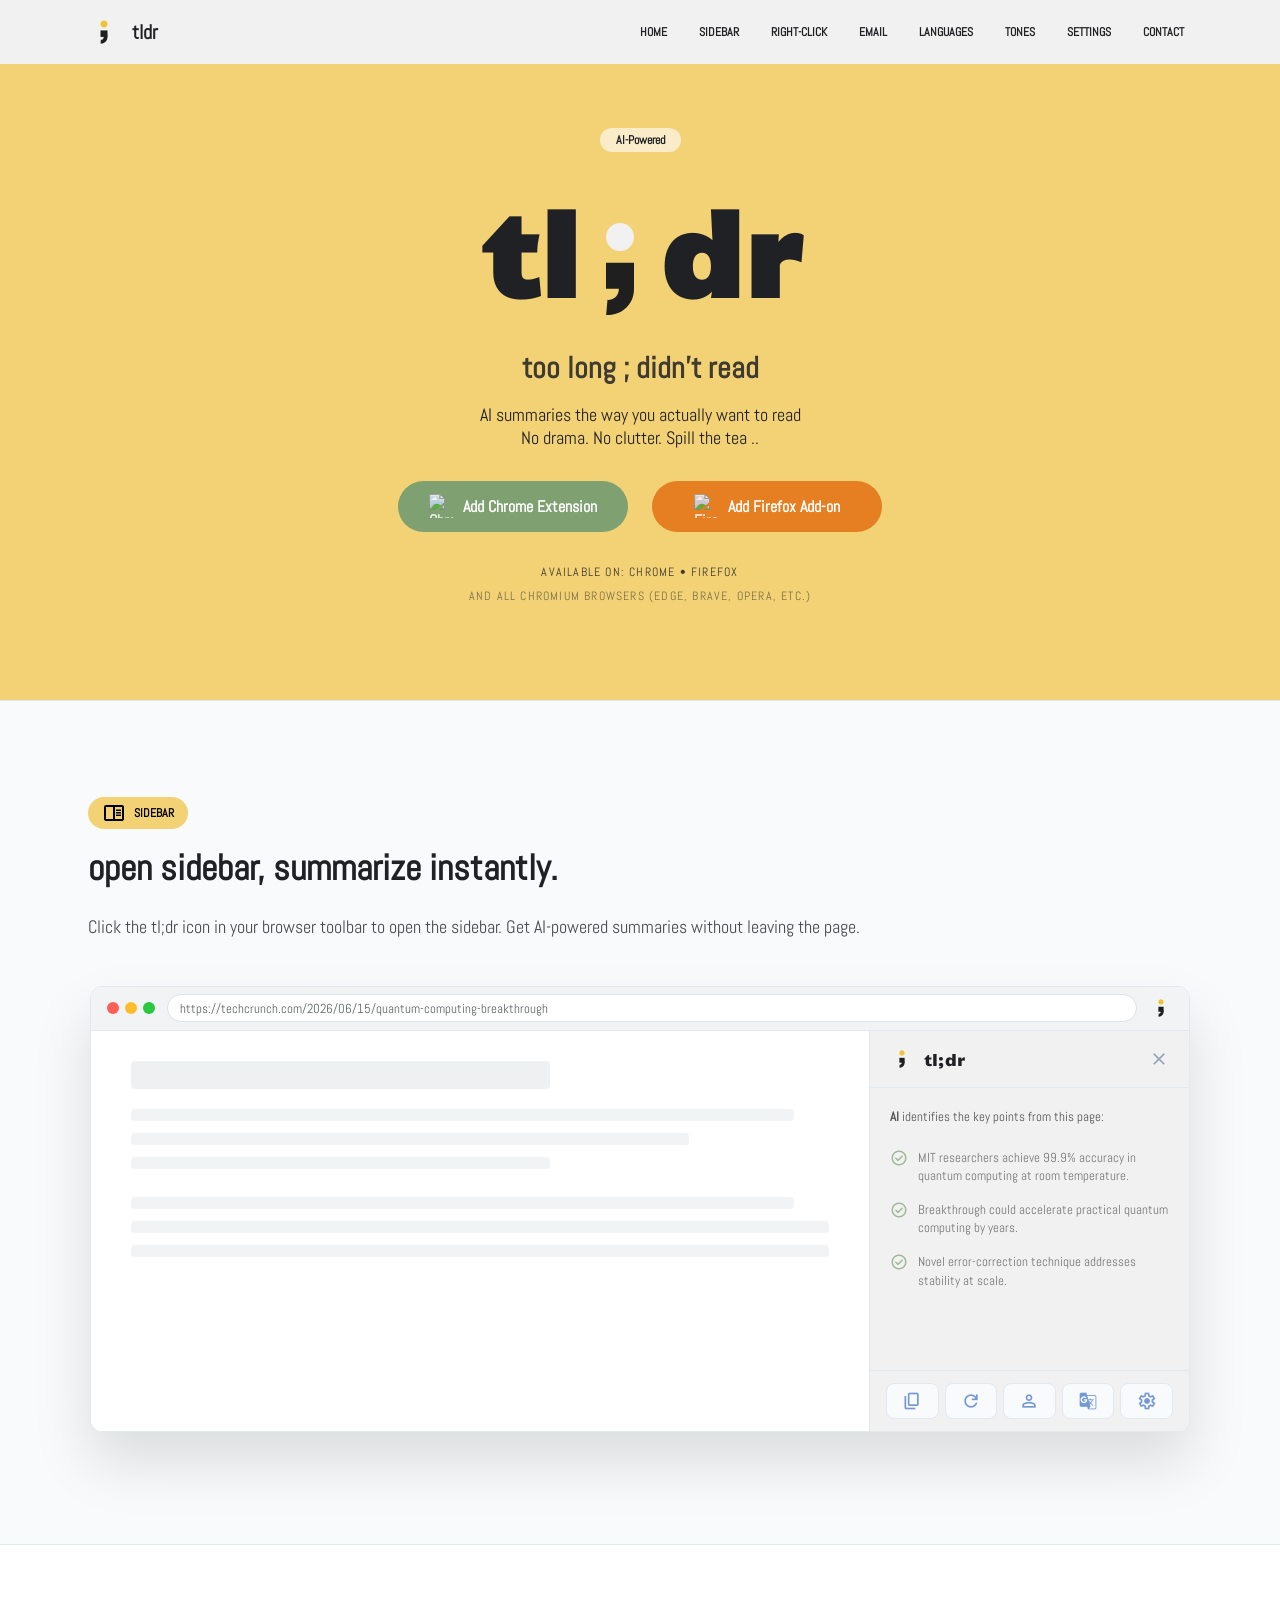
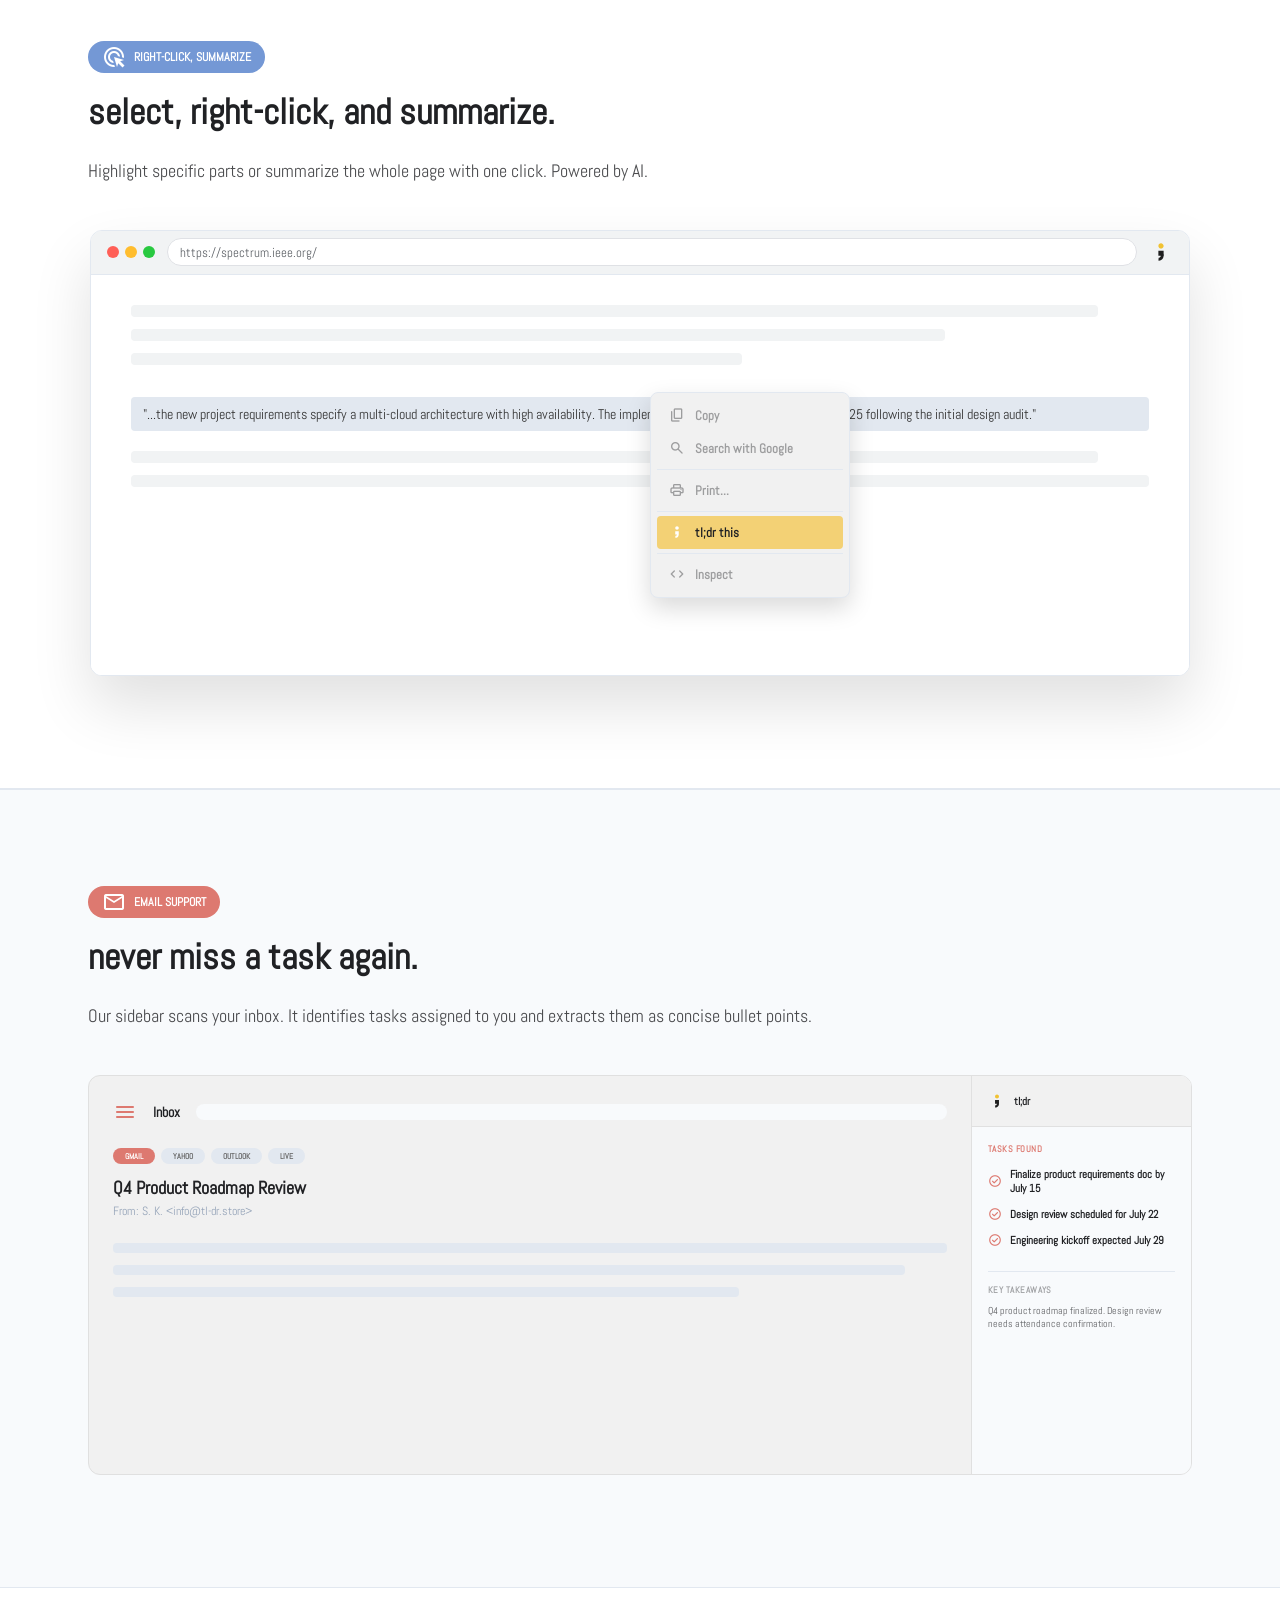
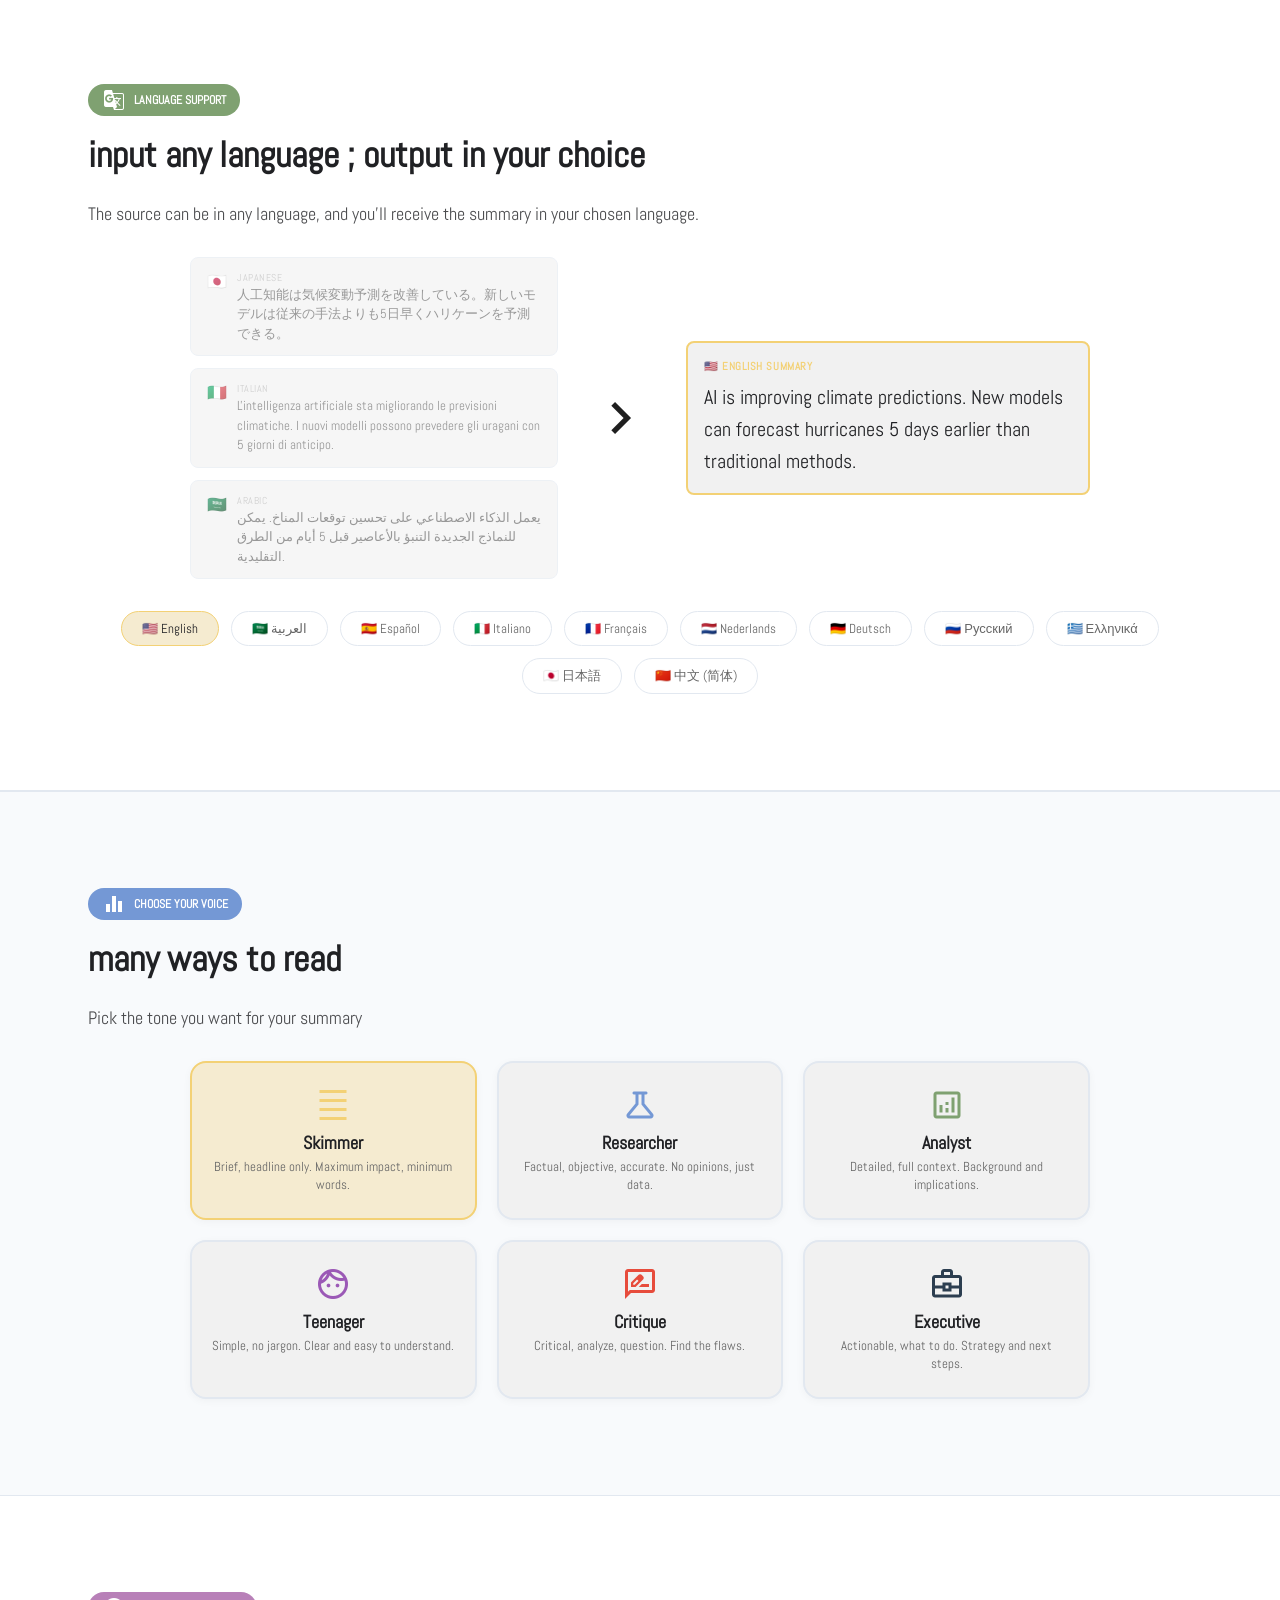
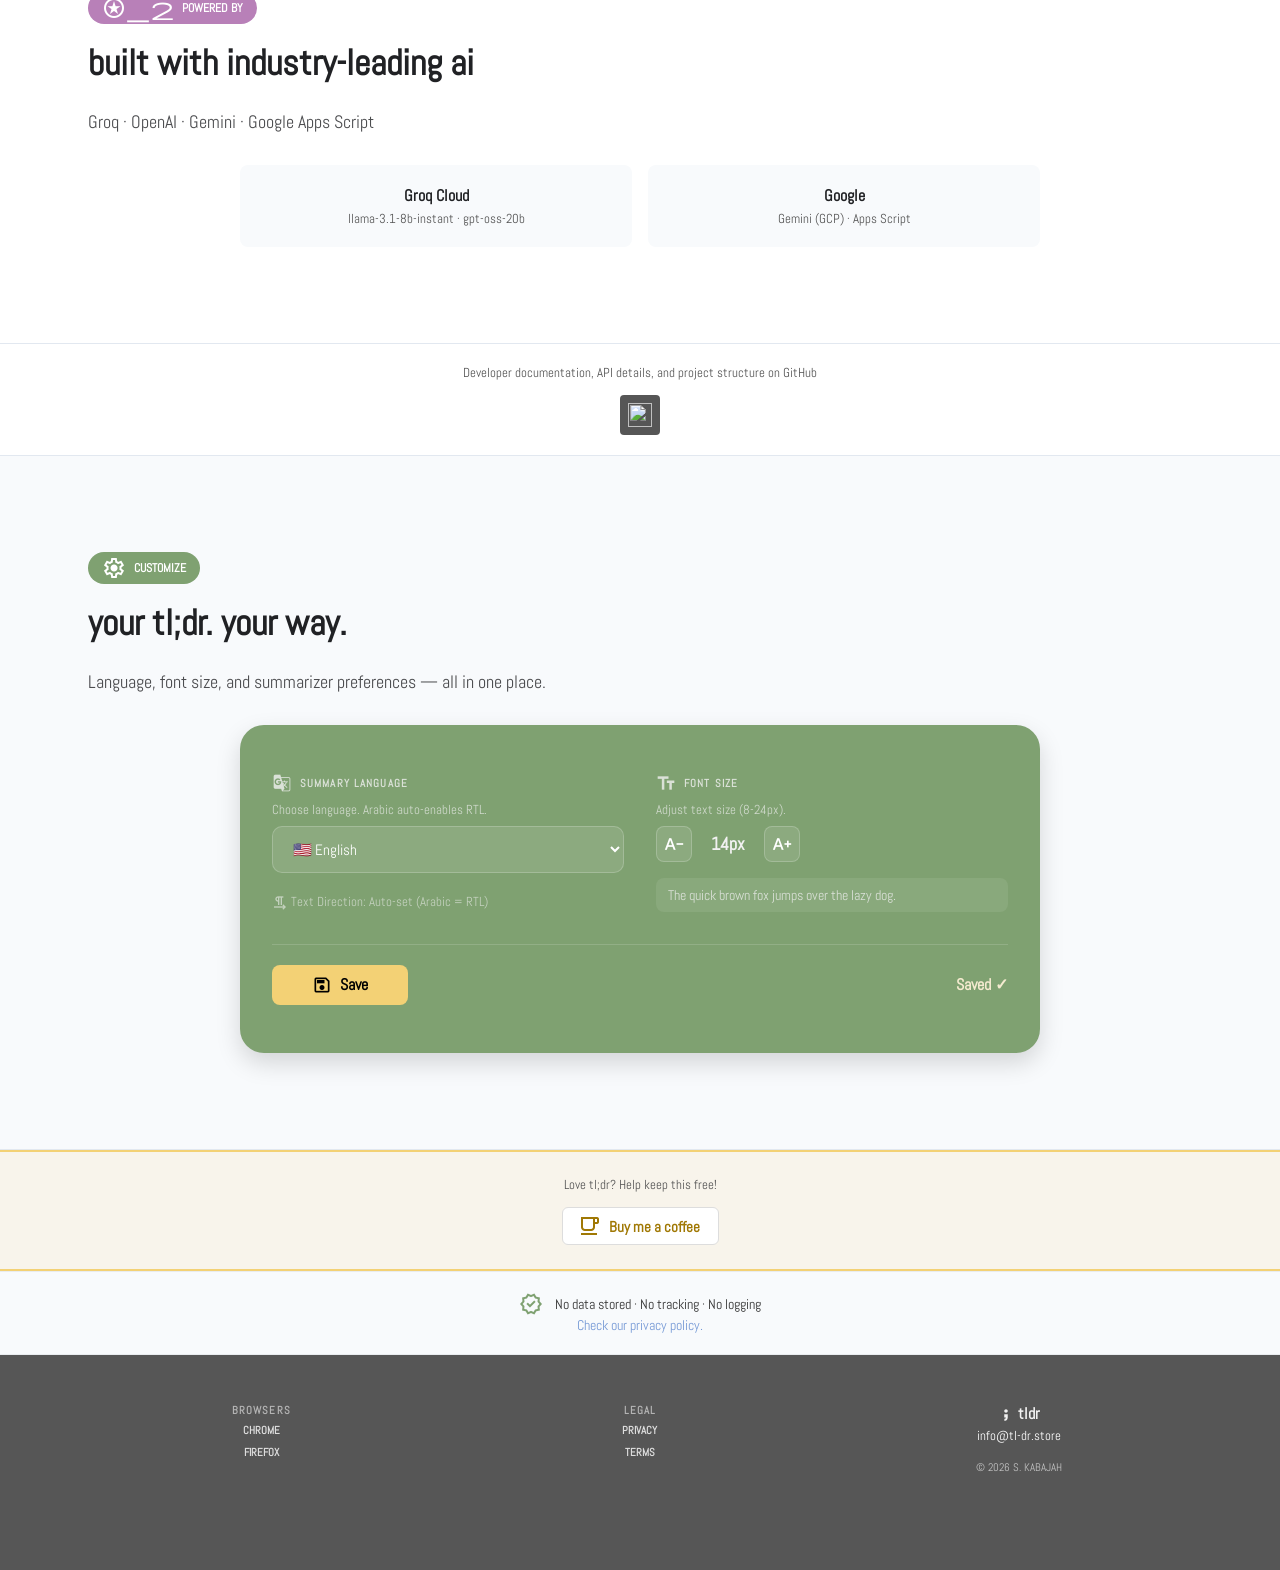
==== index.html @ 54d822ce "pushed via [SK-MacbookAir-M1] on 8/14 1:35 PM" ====
<!DOCTYPE html>
<html lang="en">
<head>
    <meta charset="UTF-8">
    <meta name="viewport" content="width=device-width, initial-scale=1.0">
    <meta name="description" content="tl-dr: AI-powered text summarizer for Chrome and Firefox. Instantly summarize articles, emails, and any text with Groq/Llama 3.">
    <meta name="keywords" content="AI summarizer, text summary, Chrome extension, Firefox add-on, Groq/Llama 3, summarize text">
    <meta name="author" content="S. Kabajah">
    <meta name="version" content="v5.3">
    <meta name="robots" content="index, follow">
    <title>tl;dr | too long ; didn’t read</title>
    
    <link rel="preconnect" href="https://fonts.googleapis.com">
    <link rel="preconnect" href="https://fonts.gstatic.com" crossorigin>
    <link href="https://fonts.googleapis.com/css2?family=Abel&family=Candal&display=swap" rel="stylesheet">
    <link rel="stylesheet" href="https://fonts.googleapis.com/css2?family=Material+Symbols+Rounded:opsz,wght,FILL,GRAD@20..48,100..700,0..1,-50..200">
    <link rel="stylesheet" href="https://fonts.googleapis.com/css2?family=Material+Symbols+Outlined:opsz,wght,FILL,GRAD@20..48,100..700,0..1,-50..200">
    
    <link rel="icon" href="/favicon.ico">
    <link rel="icon" type="image/svg+xml" href="/favicon.svg">
    <link rel="icon" type="image/png" sizes="32x32" href="/icon-32.png">
    <link rel="icon" type="image/png" sizes="48x48" href="/icon-48.png">
    <link rel="apple-touch-icon" sizes="180x180" href="/icon-180.png">
    <link rel="manifest" href="/manifest.webmanifest">
    <meta name="theme-color" content="#f3d175">

    <link rel="stylesheet" href="main.css">
    <link rel="stylesheet" href="print.css" media="print">
</head>
<body>

<!-- ===== NAV ===== -->
<nav class="nav">
    <div class="container nav_inner">
        <a href="index.html" class="nav_brand">
            <img src="icon.svg" alt="tl-dr" class="icon-md">
            <span>tldr</span>
        </a>
        <div class="nav_links">
            <a href="#hero">Home</a>
            <a href="#sidebar">Sidebar</a>
            <a href="#context">Right-Click</a>
            <a href="#email">Email</a>
            <a href="#languages">Languages</a>
            <a href="#tones">Tones</a>
            <a href="#settings">Settings</a>
            <a href="#footer">Contact</a>
        </div>
    </div>
</nav>

<!-- ===== HERO ===== -->
<section id="hero" class="hero">
    <div class="container hero_inner">
        <div class="badge">AI-Powered</div>
        <h1 class="hero_title">tl<img src="icon-center.svg" alt="tl-dr" class="icon-lg hero_icon">dr</h1>
        <h2 class="hero_subtitle">too long ; didn't read</h2>
        <div class="hero_desc">
            <p>
            AI summaries the way you actually want to read
            <br>
            No drama. No clutter. Spill the tea .. 
            </p>
        </div>
        <div class="hero_buttons">
            <a href="chrome.html" target="_blank" class="btn-store btn-chrome">
                <img src="https://cdn.simpleicons.org/googlechrome/white" alt="Chrome Logo" class="btn-icon">
                Add Chrome Extension
            </a>
            <a href="firefox.html" target="_blank" class="btn-store btn-firefox">
                <img src="https://cdn.simpleicons.org/firefoxbrowser/white" alt="Firefox Logo" class="btn-icon">
                Add Firefox Add-on
            </a>
        </div>
        <div class="hero_availability">Available on: Chrome • Firefox</div>
        <div class="hero_soon">and all Chromium browsers (Edge, Brave, Opera, etc.)</div>
    </div>
</section>

<!-- ===== SIDEBAR ===== -->
<section id="sidebar" class="section section--gray">
    <div class="container">
        <div class="section_badge" style="background: var(--yellow); color: black;">
            <span class="material-symbols-outlined">chrome_reader_mode</span>
            Sidebar
        </div>
        <h2 class="section_title">open sidebar, summarize instantly.</h2>
        <p class="section_desc">Click the tl;dr icon in your browser toolbar to open the sidebar. Get AI-powered summaries without leaving the page.</p>
    </div>
    <div class="container browser-mockup-container">
        <div class="browser-window">
            <div class="browser-header">
                <div class="browser-dots"><span class="dot dot-red"></span><span class="dot dot-yellow"></span><span class="dot dot-green"></span></div>
                <div class="address-bar">https://techcrunch.com/2026/06/15/quantum-computing-breakthrough</div>
                <img src="icon.svg" class="icon-sm">
            </div>
            <div class="browser-content">
                <div class="web-page">
                    <div class="mock-title"></div>
                    <div class="mock-line w95"></div>
                    <div class="mock-line w80"></div>
                    <div class="mock-line" style="width: 60%;"></div>
                    <div style="height: 16px;"></div>
                    <div class="mock-line w95"></div>
                    <div class="mock-line w90"></div>
                    <div class="mock-line w75"></div>
                </div>
                <div class="tldr-sidebar">
                    <div class="sidebar-header">
                        <div class="header-brand"><img src="icon.svg" alt="tl;dr"> tl;dr</div>
                        <span class="material-symbols-outlined close-btn">close</span>
                    </div>
                    <div class="sidebar-content">
                        <p class="sidebar-intro"><strong>AI</strong> identifies the key points from this page:</p>
                        <ul class="sidebar-list">
                            <li><span class="material-symbols-rounded">check_circle</span> MIT researchers achieve 99.9% accuracy in quantum computing at room temperature.</li>
                            <li><span class="material-symbols-rounded">check_circle</span> Breakthrough could accelerate practical quantum computing by years.</li>
                            <li><span class="material-symbols-rounded">check_circle</span> Novel error-correction technique addresses stability at scale.</li>
                        </ul>
                    </div>
                    <div class="action-footer">
                        <div class="icon-btn"><span class="material-symbols-outlined">content_copy</span></div>
                        <div class="icon-btn"><span class="material-symbols-outlined">refresh</span></div>
                        <div class="icon-btn"><span class="material-symbols-outlined">person</span></div>
                        <div class="icon-btn"><span class="material-symbols-outlined">g_translate</span></div>
                        <div class="icon-btn"><span class="material-symbols-outlined">settings</span></div>
                    </div>
                </div>
            </div>
        </div>
    </div>
</section>

<!-- ===== CONTEXT MENU ===== -->
<section id="context" class="section">
    <div class="container">
        <div class="section_badge" style="background: var(--blue); color: white;">
            <span class="material-symbols-outlined">ads_click</span>
            Right-Click, Summarize
        </div>
        <h2 class="section_title">select, right-click, and summarize.</h2>
        <p class="section_desc">Highlight specific parts or summarize the whole page with one click. Powered by AI.</p>
    </div>
    <div class="container browser-mockup-container">
        <div class="browser-window">
            <div class="browser-header">
                <div class="browser-dots"><span class="dot dot-red"></span><span class="dot dot-yellow"></span><span class="dot dot-green"></span></div>
                <div class="address-bar">https://spectrum.ieee.org/</div>
                <img src="icon.svg" class="icon-sm">
            </div>
            <div class="browser-content">
                <div class="web-page">
                    <div class="mock-line w95"></div>
                    <div class="mock-line w80"></div>
                    <div class="mock-line w60"></div>
                    <div style="height: 20px;"></div>
                    <div style="background: var(--gray); 
                                padding: 8px 12px; 
                                border-radius: 4px; 
                                font-size: 14px; 
                                color: #333;">
                        "...the new project requirements specify a multi-cloud architecture with high availability. The implementation phase must begin by July 2025 following the initial design audit."
                    </div>
                    <div style="height: 20px;"></div>
                    <div class="mock-line w95"></div>
                    <div class="mock-line w85"></div>
                </div>
                <div class="context-menu">
                    <div class="menu-item"><span class="material-symbols-rounded">content_copy</span> Copy</div>
                    <div class="menu-item"><span class="material-symbols-rounded">search</span> Search with Google</div>
                    <div class="divider"></div>
                    <div class="menu-item"><span class="material-symbols-rounded">print</span> Print...</div>
                    <div class="divider"></div>
                    <div class="menu-item active"><img src="icon-white.svg" alt="" style="width: 16px; height: 16px;"> tl;dr this</div>
                    <div class="divider"></div>
                    <div class="menu-item"><span class="material-symbols-rounded">code</span> Inspect</div>
                </div>
            </div>
        </div>
    </div>
</section>

<!-- ===== EMAIL SUPPORT ===== -->
<section id="email" class="section section--gray">
    <div class="container">
        <div class="section_badge" style="background: var(--red); color: white;">
            <span class="material-symbols-outlined">mail</span>
            Email Support
        </div>
        <h2 class="section_title">never miss a task again.</h2>
        <p class="section_desc">Our sidebar scans your inbox. It identifies tasks assigned to you and extracts them as concise bullet points.</p>
    </div>
    <div class="container browser-mockup-container">
        <div class="gmail">
            <div class="gmail-main">
                <div class="gmail-toolbar">
                    <span class="material-symbols-rounded">menu</span>
                    <span style="font-weight: 600; font-size: 14px;">Inbox</span>
                    <div class="gmail-search"></div>
                </div>
                <div class="gmail-badges">
                    <span class="gmail-badge active">Gmail</span>
                    <span class="gmail-badge">Yahoo</span>
                    <span class="gmail-badge">Outlook</span>
                    <span class="gmail-badge">Live</span>
                </div>
                <h4 class="gmail-title">Q4 Product Roadmap Review</h4>
                <p class="gmail-from">From: S. K. &lt;info@tl-dr.store&gt;</p>
                <div class="gmail-body">
                    <div class="line"></div>
                    <div class="line" style="width: 95%;"></div>
                    <div class="line" style="width: 75%;"></div>
                </div>
            </div>
            <div class="gmail-sidebar">
                <div class="gmail-sidebar-header">
                    <img src="icon.svg" alt=""> tl;dr
                </div>
                <div class="gmail-sidebar-content">
                    <p class="gmail-tasks-label">Tasks Found</p>
                    <ul class="gmail-tasks">
                        <li><span class="material-symbols-rounded">check_circle</span> Finalize product requirements doc by July 15</li>
                        <li><span class="material-symbols-rounded">check_circle</span> Design review scheduled for July 22</li>
                        <li><span class="material-symbols-rounded">check_circle</span> Engineering kickoff expected July 29</li>
                    </ul>
                    <div class="gmail-takeaway">
                        <p>Key Takeaways</p>
                        <p>Q4 product roadmap finalized. Design review needs attendance confirmation.</p>
                    </div>
                </div>
            </div>
        </div>
    </div>
</section>

<!-- ===== LANGUAGES ===== -->
<section id="languages" class="section">
    <div class="container">
        <div class="section_badge" style="background: var(--green); color: white;">
            <span class="material-symbols-outlined">g_translate</span>
            Language Support
        </div>
        <h2 class="section_title">input any language ; output in your choice</h2>
        <p class="section_desc">The source can be in any language, and you'll receive the summary in your chosen language.</p>
    </div>
    <div class="container">
        <div class="language-demo">
            <div class="language-inputs">
                <div class="lang-input">
                    <span class="flag">🇯🇵</span>
                    <div>
                        <span class="label">Japanese</span>
                        人工知能は気候変動予測を改善している。新しいモデルは従来の手法よりも5日早くハリケーンを予測できる。
                    </div>
                </div>
                <div class="lang-input">
                    <span class="flag">🇮🇹</span>
                    <div>
                        <span class="label">Italian</span>
                        L'intelligenza artificiale sta migliorando le previsioni climatiche. I nuovi modelli possono prevedere gli uragani con 5 giorni di anticipo.
                    </div>
                </div>
                <div class="lang-input">
                    <span class="flag">🇸🇦</span>
                    <div>
                        <span class="label">Arabic</span>
                        يعمل الذكاء الاصطناعي على تحسين توقعات المناخ. يمكن للنماذج الجديدة التنبؤ بالأعاصير قبل 5 أيام من الطرق التقليدية.
                    </div>
                </div>
            </div>

            <!-- <div class="lang-arrow">→</div> -->
            <div class="lang-arrow"><span class="material-symbols-outlined">chevron_right</span></div>

            <div class="lang-output">
                <div class="output-label">🇺🇸 English Summary</div>
                <div class="output-text">
                    AI is improving climate predictions. New models can forecast hurricanes 5 days earlier than traditional methods.
                </div>
            </div>
        </div>

        <div class="lang-buttons">
               <span class="lang-btn active"><span class="flag">🇺🇸</span> English</span>
                <span class="lang-btn"><span class="flag">🇸🇦</span> العربية</span>
                <span class="lang-btn"><span class="flag">🇪🇸</span> Español</span>
                <span class="lang-btn"><span class="flag">🇮🇹</span> Italiano</span>
                <span class="lang-btn"><span class="flag">🇫🇷</span> Français</span>
                <span class="lang-btn"><span class="flag">🇳🇱</span> Nederlands</span>
                <span class="lang-btn"><span class="flag">🇩🇪</span> Deutsch</span>
                <span class="lang-btn"><span class="flag">🇷🇺</span> Русский</span>
                <span class="lang-btn"><span class="flag">🇬🇷</span> Ελληνικά</span>
                <span class="lang-btn"><span class="flag">🇯🇵</span> 日本語</span>
                <span class="lang-btn"><span class="flag">🇨🇳</span> 中文 (简体)</span>
        </div>
    </div>
</section>

<!-- ===== TONES ===== -->
<section id="tones" class="section section--gray">
    <div class="container">
        <div class="section_badge" style="background: var(--blue); color: white;">
            <span class="material-symbols-outlined">equalizer</span>
            Choose Your Voice
        </div>
        <h2 class="section_title">Many ways to read</h2>
        <p class="section_desc">Pick the tone you want for your summary</p>
    </div>
    <div class="container">
        <div class="tones-grid">
            <div class="tone-card active">
                <span class="material-symbols-outlined" style="color: var(--yellow);">density_small</span>
                <h3>Skimmer</h3>
                <p>Brief, headline only. Maximum impact, minimum words.</p>
            </div>
            <div class="tone-card">
                <span class="material-symbols-outlined" style="color: var(--blue);">science</span>
                <h3>Researcher</h3>
                <p>Factual, objective, accurate. No opinions, just data.</p>
            </div>
            <div class="tone-card">
                <span class="material-symbols-outlined" style="color: var(--green);">analytics</span>
                <h3>Analyst</h3>
                <p>Detailed, full context. Background and implications.</p>
            </div>
            <div class="tone-card">
                <span class="material-symbols-outlined" style="color: #9b59b6;">face</span>
                <h3>Teenager</h3>
                <p>Simple, no jargon. Clear and easy to understand.</p>
            </div>
            <div class="tone-card">
                <span class="material-symbols-outlined" style="color: #e74c3c;">rate_review</span>
                <h3>Critique</h3>
                <p>Critical, analyze, question. Find the flaws.</p>
            </div>
            <div class="tone-card">
                <span class="material-symbols-outlined" style="color: #2c3e50;">business_center</span>
                <h3>Executive</h3>
                <p>Actionable, what to do. Strategy and next steps.</p>
            </div>
        </div>
    </div>
</section>

<!-- ===== AI MODELS ===== -->
<section class="section" id="models">
    <div class="container">
        <div class="section_badge" style="background: var(--purple); color: white;">
            <span class="material-symbols-outlined">stars_2</span>
            Powered By
        </div>
        <h2 class="section_title">built with industry-leading AI</h2>
        <p class="section_desc">Groq · OpenAI · Gemini · Google Apps Script</p>
    </div>
    <div class="container">

        <div class="models-grid">
            <div class="model-card">
                <h4>Groq Cloud</h4>
                <p>llama-3.1-8b-instant · gpt-oss-20b</p>
            </div>
            <div class="model-card">
                <h4>Google</h4>
                <p>Gemini (GCP) · Apps Script</p>
            </div>
        </div>

    </div>
</section>

<!-- ===== TECH DOCS SECTION ===== -->
<section class="github-section">
    <div class="container github_inner">
        <a href="https://github.com/skabajah/tldr/blob/main/README.md" target="_blank" class="github-link">
            <img src="https://cdn.simpleicons.org/github/white">
        </a>
        <p class="github-text">
            Developer documentation, API details, and project structure on GitHub
        </p>
    </div>
</section>

<!-- ===== SETTINGS ===== -->
<section id="settings" class="section section--gray">
    <div class="container">
        <div class="section_badge" style="background: var(--green); color: white;">
            <span class="material-symbols-outlined">settings</span>
            Customize
        </div>
        <h2 class="section_title">your tl;dr. your way.</h2>
        <p class="section_desc">Language, font size, and summarizer preferences — all in one place.</p>
    </div>
    <div class="container">
        <div class="settings-card">
            <div class="settings-grid">
                <div class="settings-group">
                    <div class="settings-label">
                        <span class="material-symbols-outlined">g_translate</span>
                        Summary Language
                    </div>
                    <div class="settings-desc">Choose language. Arabic auto-enables RTL.</div>
                    <select class="settings-select" id="demo-language">
                          <option value="english">🇺🇸 English</option> 
                    </select>
                    <div style="margin-top: 0.75rem; opacity: 0.6; font-size: 0.8rem;">
                        <span class="material-symbols-outlined" style="font-size: 1rem;">format_textdirection_l_to_r</span>
                        Text Direction: Auto-set (Arabic = RTL)
                    </div>
                </div>
                <div class="settings-group">
                    <div class="settings-label">
                        <span class="material-symbols-outlined">text_fields</span>
                        Font Size
                    </div>
                    <div class="settings-desc">Adjust text size (8-24px).</div>
                    <div class="font-controls">
                        <button class="font-btn" id="demo-font-dec"><span class="material-symbols-outlined">text_decrease</span></button>
                        <span class="font-size-display" id="demo-font-size">14px</span>
                        <button class="font-btn" id="demo-font-inc"><span class="material-symbols-outlined">text_increase</span></button>
                    </div>
                    <div class="font-preview" id="demo-font-preview" style="font-size: 14px;">
                        The quick brown fox jumps over the lazy dog.
                    </div>
                </div>
            </div>
            <div class="settings-actions">
                <button class="save-btn"><span class="material-symbols-outlined">save</span> Save</button>
                <span class="save-status" id="demo-status">Saved ✓</span>
            </div>
        </div>
    </div>
</section>

<!-- ===== coffee SECTION ===== -->
<section class="coffee-section">
    <div class="container coffee_inner">
        <a href="https://paypal.me/skabajah" target="_blank" class="coffee-link">
            <span class="material-symbols-outlined coffee-icon">local_cafe</span>
            <span>Buy me a coffee</span>
        </a>
        <p class="coffee-text">Love tl;dr? Help keep this free!</p>
    </div>
</section>




<!-- ===== PRIVACY BANNER ===== -->
<section class="privacy-banner">
    <div class="container">
        <div class="privacy-inner">
            <span class="material-symbols-outlined">verified</span>
            <span>No data stored · No tracking · No logging</span>
        </div>
        <div class="privacy-inner">
                <a href="privacy.html">Check our privacy policy.</a>
        </div>
    </div>
</section>


<!-- ===== FOOTER ===== -->
<footer class="footer" id="footer">
    <div class="container footer_inner">

        <div class="footer-group">
            <h4 class="footer-group-title">Browsers</h4>
            <div class="footer_links">
                <a href="chrome.html" target="_blank">Chrome</a>
                <a href="firefox.html"target="_blank">Firefox</a>
            </div>
        </div>

        <!-- <div class="footer-group">
            <h4 class="footer-group-title">Social</h4>
                <div class="footer_links">
                    <a href="redirect_linkedin.html" target="_blank">LinkedIn</a>
                    <a href="redirect_youtube.html" target="_blank">YouTube</a>
                    <a href="redirect_instagram.html" target="_blank">Instagram</a>
                    <a href="redirect_facebook.html" target="_blank">Facebook</a>
                </div>
        </div> -->

        <div class="footer-group">
            <h4 class="footer-group-title">Legal</h4>
            <div class="footer_links">
                <a href="privacy.html">Privacy</a>
                <a href="terms.html">Terms</a>
            </div>
        </div>

        <div class="footer-group">
            <div class="footer_brand">
                <a href="index.html">
                    <img src="icon-white.svg" alt="tl-dr" class="icon-xs">
                    <span>tldr</span>
                </a>
            </div>
            <a class="footer_links email" href="mailto:info@tl-dr.store">info@tl-dr.store</a>
            <div class="footer_credit">
                <br>© 2026 
                <a href="https://skabajah.github.io/" target="_blank">S. Kabajah</a>
            </div>
        </div>

    </div>
</footer>

<!-- ===== SCRIPTS ===== -->
<script>
    // Font size demo
    const fontSizeDisplay = document.getElementById('demo-font-size');
    const fontPreview = document.getElementById('demo-font-preview');
    let demoFontSize = 14;

    document.getElementById('demo-font-dec').addEventListener('click', () => {
        if (demoFontSize > 8) {
            demoFontSize -= 2;
            fontSizeDisplay.textContent = demoFontSize + 'px';
            fontPreview.style.fontSize = demoFontSize + 'px';
        }
    });

    document.getElementById('demo-font-inc').addEventListener('click', () => {
        if (demoFontSize < 24) {
            demoFontSize += 2;
            fontSizeDisplay.textContent = demoFontSize + 'px';
            fontPreview.style.fontSize = demoFontSize + 'px';
        }
    });

    // Language change demo
    document.getElementById('demo-language').addEventListener('change', function() {
        document.getElementById('demo-status').textContent = 'Saved ✓';
        setTimeout(() => {
            document.getElementById('demo-status').textContent = '';
        }, 3000);
    });

    // Save button demo
    document.querySelector('.save-btn').addEventListener('click', () => {
        document.getElementById('demo-status').textContent = 'Saved ✓';
        setTimeout(() => {
            document.getElementById('demo-status').textContent = '';
        }, 3000);
    });
</script>

<!-- Google tag -->
<script async src="https://www.googletagmanager.com/gtag/js?id=G-SD2NVV5C39"></script>
<script>
  window.dataLayer = window.dataLayer || [];
  function gtag(){dataLayer.push(arguments);}
  gtag('js', new Date());
  gtag('config', 'G-SD2NVV5C39');
</script>

</body>
</html>
---- main.css ----
/**
 * tl;dr | spill the tea ..
 * 
 * Version:   5.1
 * Created:   2025-07-02
 * Updated:   2026-06-18
 * Author:    S. Kabajah
 * 
 * COPYRIGHT NOTICE:
 * Copyright (c) 2026 S. Kabajah. All rights reserved.
 * Unauthorized copying, distribution, or modification of this file 
 * is strictly prohibited. 
 * 
 * Full license & terms: https://tl-dr.store/privacy.html
 */

@import url('https://fonts.googleapis.com/css2?family=Abel&family=Candal&display=swap');

:root {
    --yellow: #f3d175;
    --yellow-light: #f5ebd0;
    --blue: #7498d5;
    --red: #dd7970;
    --green: #7fa171;
    --purple: #b880b8;
    --dark: #202124;
    --gray-light: #f8fafc;
    --gray: #e2e8f0;
    --white: #f1f1f1;
    --black: #1f1f1f;
    --shadow: 0 10px 25px rgba(0,0,0,0.15);
    --btn-shadow: 5px 5px 10px 1px rgb(0 0 0 / 40%);
    --firefox-orange: #e67e22;
}

* { 
    margin: 0; 
    padding: 0; 
    box-sizing: border-box; 
    font-family: 'Abel', sans-serif;
}
html { scroll-behavior: smooth; }
body { color: var(--dark); }

.material-symbols-rounded,
.material-symbols-outlined {
    font-variation-settings: 'FILL' 0, 'wght' 400, 'GRAD' 0, 'opsz' 24;
    vertical-align: middle;
}

.container { max-width: 72rem; margin: 0 auto; padding: 0 1.5rem; }

/* Nav */
.nav {
    position: fixed;
    top: 0;
    width: 100%;
    background: var(--white);
    border-bottom: 4px solid var(--yellow);
    z-index: 50;
}
.nav_inner {
    display: flex;
    justify-content: space-between;
    align-items: center;
    height: 64px;
}
.nav_brand {
    display: flex;
    align-items: center;
    gap: 0.75rem;
    text-decoration: none;
    font-weight: 700;
    font-size: 1.25rem;
    color: inherit;
}
.nav_links {
    display: none;
    gap: 1rem;
    font-size: 0.75rem;
    font-weight: 700;
    text-transform: uppercase;
}
.nav_links a { 
    text-decoration: none; 
    color: inherit; 
    padding: 4px 8px;
}
.nav_links a:hover { 
    background: var(--yellow);
    border-radius: 12px;
}
@media (min-width: 768px) { .nav_links { display: flex; } }

/* Icons */
.icon-xs { width: 16px; height: 16px; object-fit: contain; vertical-align: middle; }
.icon-sm { width: 24px; height: 24px; object-fit: contain; vertical-align: middle; }
.icon-md { width: 32px; height: 32px; object-fit: contain; }
.icon-lg { object-fit: contain; display: inline-block; vertical-align: middle; margin: 0 -1.5rem; height: 8rem; }

/* Hero */
.hero {
    background: var(--yellow);
    text-align: center;
    padding: 8rem 1.5rem 6rem;
}
.badge {
    display: inline-block;
    background: rgba(255,255,255,0.6);
    padding: 0.25rem 1rem;
    border-radius: 9999px;
    font-size: 0.75rem;
    font-weight: 700;
    margin-bottom: 1.5rem;
}
.hero_title {
    text-transform: lowercase;
    margin-bottom: 1rem;
    justify-self: center;
    font-size: 7rem;
    font-weight: bolder;
    font-family: 'Candal';
}
.hero_subtitle {
    font-size: 1.875rem;
    font-weight: 700;
    opacity: 85%;
    margin-bottom: 1rem;
}
.hero_desc {
    font-size: 1.125rem;
    max-width: 42rem;
    margin: 1rem auto;
}
@media (max-width: 768px) { 
    .hero_title { font-size: 4.5rem; }
    .icon-lg { height: 5rem; margin: 0 -0.5rem; } 
    .hero_subtitle { font-size: 1.4rem; }
    .hero_desc { font-size: 1rem; }
}

/* Hero Buttons */
.hero_buttons {
    display: flex;
    gap: 1.5rem;
    justify-content: center;
    flex-wrap: wrap;
    margin: 2rem;
}
@media (max-width: 768px) {
    .hero_buttons { gap: 1rem; }
}
.btn-store {
    display: inline-flex;
    align-items: center;
    justify-content: center;
    width: 230px;
    padding: 0.85rem 1rem;
    border-radius: 30px;
    font-weight: 700;
    text-decoration: none;
    font-size: 1rem;
    transition: all 0.2s ease;
    text-align: center;
    gap: 10px;
    color: white;
}
.btn-icon { width: 24px; height: 24px; opacity: 85%; }
.btn-chrome { background: var(--green); }
.btn-firefox { background: var(--firefox-orange); }
.btn-store:hover { box-shadow: var(--btn-shadow); transform: scale(1.02); }

.hero_availability { margin-top: 2rem; font-size: 0.75rem; opacity: 85%; letter-spacing: 0.1em; text-transform: uppercase; }
.hero_soon { margin-top: 0.5rem; font-size: 0.75rem; opacity: 55%; letter-spacing: 0.1em; text-transform: uppercase; }

/* Sections */
.section { 
    padding: 6rem 1rem; 
    border-bottom: 1px solid var(--gray);
}
.section--gray { 
    background: var(--gray-light); 
    border-top: 1px solid var(--gray); 
    border-bottom: 1px solid var(--gray); 
}
.section_badge {
    display: inline-flex;
    align-items: center;
    gap: 0.5rem;
    font-weight: 700;
    font-size: 0.75rem;
    text-transform: uppercase;
    margin-bottom: 1rem;
    padding: 4px 14px;
    border-radius: 999px;
}
.section_title {
    font-size: 2.25rem;
    font-weight: 900;
    text-transform: lowercase;
    margin-bottom: 1.5rem;
}
@media (max-width: 1024px) { .section_title { font-size: 1.8rem; } }
.section_desc { font-size: 1.125rem; opacity: 0.8; margin-bottom: 2rem; }

/* Browser Mockup */
.browser-window {
    width: 100%;
    max-width: 1100px;
    margin: 0 auto;
    background: white;
    border-radius: 12px;
    box-shadow: 0 30px 60px rgba(0,0,0,0.12);
    display: flex;
    flex-direction: column;
    overflow: hidden;
    border: 1px solid var(--gray);
}
.browser-mockup-container { margin-top: 3rem; margin-bottom: 1rem; }
.browser-header {
    height: 44px;
    background: #f1f3f4;
    display: flex;
    align-items: center;
    padding: 0 16px;
    gap: 12px;
    border-bottom: 1px solid var(--gray);
}
.browser-dots { display: flex; gap: 6px; }
.dot { width: 12px; height: 12px; border-radius: 50%; }
.dot-red { background: #ff5f57; }
.dot-yellow { background: #ffbd2e; }
.dot-green { background: #28c940; }
.address-bar {
    flex: 1;
    height: 28px;
    background: white;
    border-radius: 14px;
    display: flex;
    align-items: center;
    padding: 0 12px;
    font-size: 13px;
    color: #5f6368;
    border: 1px solid #dfe1e5;
    overflow: hidden;
    white-space: nowrap;
}
.browser-content {
    flex: 1;
    display: flex;
    overflow: hidden;
    background: #ffffff;
    min-height: 400px;
}
.web-page {
    flex: 1;
    padding: 30px 40px;
    overflow-y: auto;
    background: white;
}
.web-page .mock-title {
    height: 28px;
    width: 60%;
    background: #eef0f2;
    border-radius: 4px;
    margin-bottom: 20px;
}
.web-page .mock-line {
    height: 12px;
    background: #f1f3f4;
    border-radius: 4px;
    margin-bottom: 12px;
}
.web-page .mock-line.w95 { width: 95%; }
.web-page .mock-line.w80 { width: 80%; }
.web-page .mock-line.w60 { width: 60%; }
.web-page .mock-line.w40 { width: 40%; }

/* Sidebar (simple) */
.tldr-sidebar {
    width: 320px;
    background: var(--white);
    border-left: 1px solid var(--gray);
    display: flex;
    flex-direction: column;
}
.sidebar-header {
    padding: 16px 20px;
    background: var(--white);
    display: flex;
    align-items: center;
    justify-content: space-between;
    border-bottom: 1px solid var(--gray);
}
.header-brand {
    display: flex;
    align-items: center;
    gap: 10px;
    font-family: 'Candal', sans-serif;
    font-size: 16px;
    color: var(--dark);
}
.header-brand img { width: 24px; height: 24px; }
.close-btn { color: #94a3b8; font-size: 20px; }
.sidebar-content { padding: 20px; flex: 1; }
.sidebar-intro {
    font-size: 13px;
    color: #555;
    margin-bottom: 16px;
}
.sidebar-list {
    list-style: none;
    padding: 0;
}
.sidebar-list li {
    display: flex;
    gap: 10px;
    padding: 8px 0;
    font-size: 13px;
    color: #444;
    opacity: 0.7;
    line-height: 1.4;
}
.sidebar-list li .material-symbols-rounded {
    color: var(--green);
    font-size: 18px;
    flex-shrink: 0;
}
.action-footer {
    padding: 12px 16px;
    border-top: 1px solid var(--gray);
    background: var(--white);
    display: flex;
    gap: 6px;
}
.action-footer .icon-btn {
    flex: 1;
    background: var(--gray-light);
    border: 1px solid var(--gray);
    border-radius: 8px;
    display: flex;
    align-items: center;
    justify-content: center;
    height: 36px;
    color: var(--dark);
}
.action-footer .icon-btn .material-symbols-outlined { font-size: 20px; color: var(--blue); }

/* Context Menu */
.context-menu {
    position: absolute;
    top: 55%;
    left: 60%;
    transform: translate(-50%, -50%);
    background: var(--white);
    border: 1px solid var(--gray);
    border-radius: 8px;
    width: 200px;
    padding: 6px;
    box-shadow: var(--shadow);
    z-index: 10;
}
.context-menu .menu-item {
    padding: 8px 12px;
    border-radius: 4px;
    font-size: 13px;
    font-weight: 700;
    display: flex;
    align-items: center;
    gap: 10px;
    opacity: 0.4;
}
.context-menu .menu-item .material-symbols-rounded { font-size: 16px; }
.context-menu .menu-item.active {
    background: var(--yellow);
    /*color: var(--white);*/
    opacity: 1;
}
.context-menu .menu-item.active img { filter: brightness(0) invert(1); }
.context-menu .divider { border-top: 1px solid var(--gray); margin: 4px 0; }
.browser-content { position: relative; }

/* Email Support */
.gmail {
    display: flex;
    height: 400px;
    background: var(--white);
    border: 1px solid #e0e0e0;
    border-radius: 12px;
    overflow: hidden;
}
.gmail-main { flex: 1; padding: 1.5rem; display: flex; flex-direction: column; }
.gmail-toolbar {
    display: flex;
    align-items: center;
    gap: 1rem;
    margin-bottom: 1.5rem;
}
.gmail-toolbar .material-symbols-rounded { color: var(--red); font-size: 1.5rem; }
.gmail-search {
    flex: 1;
    height: 1em;
    background: var(--gray-light);
    border-radius: 25px;
}
.gmail-title { font-size: 1.125rem; font-weight: 700; margin-bottom: 0.25rem; }
.gmail-from { font-size: 0.75rem; color: #94a3b8; margin-bottom: 1.5rem; }
.gmail-body { flex: 1; display: flex; flex-direction: column; gap: 0.75rem; }
.gmail-body .line { height: 10px; background: var(--gray); border-radius: 4px; }
.gmail-badges { display: flex; gap: 6px; margin-bottom: 12px; flex-wrap: wrap; }
.gmail-badge {
    font-size: 8px;
    font-weight: 700;
    text-transform: uppercase;
    padding: 3px 12px;
    border-radius: 12px;
    background: var(--gray);
    color: #666;
}
.gmail-badge.active { 
    background: var(--red); 
    color: white;
}
.gmail-sidebar {
    width: 220px;
    background: var(--gray-light);
    border-left: 1px solid #e0e0e0;
    display: flex;
    flex-direction: column;
}
.gmail-sidebar-header {
    padding: 1rem;
    border-bottom: 1px solid #e0e0e0;
    background: var(--white);
    display: flex;
    align-items: center;
    gap: 8px;
    font-weight: 700;
    font-size: 11px;
}
.gmail-sidebar-header img { width: 18px; height: 18px; }
.gmail-sidebar-content { padding: 1rem; flex: 1; }
.gmail-tasks-label {
    font-size: 9px;
    font-weight: 700;
    color: var(--red);
    text-transform: uppercase;
    letter-spacing: 0.05em;
    margin-bottom: 0.75rem;
}
.gmail-tasks { list-style: none; }
.gmail-tasks li {
    display: flex;
    align-items: center;
    gap: 0.5rem;
    font-size: 11px;
    font-weight: 700;
    margin-bottom: 0.75rem;
}
.gmail-tasks .material-symbols-rounded { color: var(--red); font-size: 14px; }
.gmail-takeaway {
    margin-top: 1.5rem;
    padding-top: 0.75rem;
    border-top: 1px solid var(--gray);
}
.gmail-takeaway p:first-child {
    font-size: 9px;
    font-weight: 700;
    opacity: 0.4;
    text-transform: uppercase;
    letter-spacing: 0.05em;
}
.gmail-takeaway p:last-child { font-size: 10px; margin-top: 0.5rem; opacity: 0.7; }
@media (max-width: 768px) {
    .gmail { flex-direction: column; height: auto; }
    .gmail-sidebar { width: 100%; border-left: none; border-top: 1px solid #e0e0e0; }
    .gmail-search { display: none; }
}

/* Languages */
.language-demo {
    display: flex;
    gap: 2rem;
    align-items: stretch;
    max-width: 900px;
    margin: 0 auto;
}
@media (max-width: 768px) {
    .language-demo { flex-direction: column; gap: 1.5rem; }
}
.language-inputs { flex: 1; display: flex; flex-direction: column; gap: 0.75rem; }
.lang-input {
    padding: 0.75rem 1rem;
    background: var(--white);
    border: 1px solid var(--gray);
    border-radius: 8px;
    font-size: 13px;
    color: #555;
    opacity: 0.6;
    line-height: 1.5;
    display: flex;
    gap: 10px;
    align-items: flex-start;
}
.lang-input .flag { font-size: 16px; flex-shrink: 0; }
.lang-input .label {
    font-size: 10px;
    text-transform: uppercase;
    opacity: 0.4;
    letter-spacing: 0.05em;
    display: block;
}
.lang-arrow {
    display: flex;
    align-items: center;
    justify-content: center;
}
.lang-arrow > *  {
    font-size: 4em;
    color: var(--black);
} 
@media (max-width: 768px) {
    .lang-arrow { transform: rotate(90deg); padding: 0.5rem 0; }
}
.lang-output {
    flex: 1;
    padding: 1rem;
    background: var(--white);
    border: 2px solid var(--yellow);
    border-radius: 8px;
    display: flex;
    flex-direction: column;
    height: fit-content;
    align-self: center;
}
.lang-output .output-label {
    font-size: 11px;
    font-weight: 700;
    text-transform: uppercase;
    letter-spacing: 0.05em;
    color: var(--yellow);
    margin-bottom: 0.5rem;
}
.lang-output .output-text { 
    font-size: 20px; 
    line-height: 1.6; 
    color: var(--dark); 
    flex: 1; 
}
.lang-buttons {
    display: flex;
    justify-content: center;
    gap: 0.75rem;
    flex-wrap: wrap;
    margin-top: 2rem;
}
.lang-btn {
    padding: 0.5rem 1.25rem;
    border: 1px solid var(--gray);
    border-radius: 30px;
    background: transparent;
    font-family: 'Abel', sans-serif;
    font-size: 13px;
    font-weight: 500;
    color: #666;
}
.lang-btn.active, .lang-btn:hover {
    border-color: var(--yellow);
    background: var(--yellow-light);
    color: var(--dark);
}

/* Tones (6 grid) */
.tones-grid {
    display: grid;
    grid-template-columns: repeat(3, 1fr);
    gap: 1.25rem;
    max-width: 900px;
    margin: 0 auto;
}
@media (max-width: 768px) {
    .tones-grid { grid-template-columns: repeat(2, 1fr); }
}
@media (max-width: 480px) {
    .tones-grid { grid-template-columns: 1fr; }
}
.tone-card {
    background: var(--white);
    border-radius: 16px;
    padding: 1.5rem 1.25rem;
    border: 2px solid var(--gray);
    text-align: center;
    transition: all 0.2s;
    box-shadow: 0 2px 8px rgba(0,0,0,0.04);
}
.tone-card .material-symbols-outlined { font-size: 2.25rem; margin-bottom: 0.5rem; }
.tone-card h3 { font-size: 1.125rem; font-weight: 700; margin-bottom: 0.25rem; }
.tone-card p { font-size: 0.8rem; color: #666; line-height: 1.4; }
.tone-card:hover { transform: translateY(-4px); box-shadow: 0 8px 24px rgba(0,0,0,0.08); }
.tone-card.active { border-color: var(--yellow); background: var(--yellow-light); }

/* Settings Card */
.settings-card {
    background: var(--green);
    border-radius: 24px;
    padding: 3rem 2rem;
    color: var(--white);
    box-shadow: var(--shadow);
    max-width: 800px;
    margin: 0 auto;
}
.settings-grid {
    display: grid;
    grid-template-columns: 1fr 1fr;
    gap: 2rem;
}
@media (max-width: 768px) {
    .settings-grid { grid-template-columns: 1fr; gap: 1.5rem; }
}
.settings-group { display: flex; flex-direction: column; gap: 0.5rem; }
.settings-label {
    display: flex;
    align-items: center;
    gap: 0.5rem;
    font-size: 0.7rem;
    font-weight: 700;
    text-transform: uppercase;
    letter-spacing: 0.1em;
    opacity: 0.8;
}
.settings-label .material-symbols-outlined { font-size: 1.25rem; }
.settings-desc { font-size: 0.8rem; opacity: 0.7; }
.settings-select {
    width: 100%;
    padding: 0.75rem 1rem;
    border-radius: 10px;
    border: 1px solid rgba(255,255,255,0.2);
    background: rgba(255,255,255,0.1);
    color: white;
    font-family: 'Abel', sans-serif;
    font-size: 0.95rem;
}
.settings-select option { color: var(--dark); background: white; }
.font-controls {
    display: flex;
    align-items: center;
    gap: 1rem;
}
.font-btn {
    width: 2.25rem;
    height: 2.25rem;
    border-radius: 8px;
    border: 1px solid rgba(255,255,255,0.2);
    background: rgba(255,255,255,0.1);
    color: white;
    display: flex;
    align-items: center;
    justify-content: center;
}
.font-btn .material-symbols-outlined { font-size: 1.25rem; }
.font-size-display { font-size: 1.125rem; font-weight: 700; min-width: 2.5rem; text-align: center; }
.font-preview {
    margin-top: 0.5rem;
    padding: 0.5rem 0.75rem;
    background: rgba(255,255,255,0.1);
    border-radius: 8px;
    font-size: 0.875rem;
    opacity: 0.8;
}
.settings-actions {
    display: flex;
    align-items: center;
    justify-content: space-between;
    margin-top: 2rem;
    padding-top: 1.25rem;
    border-top: 1px solid rgba(255,255,255,0.15);
}
.save-btn {
    display: flex;
    align-items: center;
    gap: 0.5rem;
    padding: 0.6rem 2.5rem;
    background: var(--yellow);
    color: black;
    border: none;
    border-radius: 8px;
    font-size: 1rem;
    font-weight: 600;
    font-family: 'Abel', sans-serif;
}
.save-btn .material-symbols-outlined { font-size: 1.25rem; }
.save-status { font-weight: 600; color: var(--yellow-light); }

/* Footer */
.footer {
    background: #565656;
    padding: 3rem 1.5rem 6rem;
}
.footer_inner {
    max-width: 72rem;
    margin: 0 auto;
    display: grid;
    grid-template-columns: repeat(3, 1fr);
    flex-wrap: wrap;
    justify-content: space-between;
    gap: 2rem;
    justify-items: center;
}
/* Target the 4th child */
.footer_inner div:nth-child(4) {
 grid-column: span 3; 
}


.footer-group { 
    flex: 1; 
    text-align: center;
    /*min-width: 120px; */
}
.footer-group-title {
    color: var(--white);
    font-size: 0.7rem;
    font-weight: 700;
    text-transform: uppercase;
    letter-spacing: 0.1em;
    margin-bottom: 2px;
    opacity: 0.6;
    text-align: center;
}
.footer_brand {
    /*display: flex;*/
    /*align-items: center;*/
    /*gap: 0.5rem;*/
    flex-wrap: wrap;
    font-weight: 700;
    font-size: 1rem;
    color: var(--white);
    /*margin-bottom: 0.5rem;*/
}
.footer_brand a { text-decoration: none; color: var(--white); }
.footer_links { 
    display: flex; 
    flex-direction: column; 
    /*gap: 0.5rem; */
}
.footer_links a {
    text-decoration: none;
    color: white;
    font-size: 0.7rem;
    font-weight: 700;
    text-transform: uppercase;
    opacity: 0.8;
    padding: 4px 8px;
    width: fit-content;
    place-self: anchor-center;
}
.footer_links a:hover {
    background: var(--yellow);
    color: black;
    border-radius: 12px;
    opacity: 1;
}
.footer_credit { font-size: 0.7rem; color: var(--white); opacity: 0.7; text-transform: uppercase; }
.footer_credit a { color: var(--white); text-decoration: none; }
.footer_credit a:hover { color: var(--yellow); }
.email {
    text-transform: lowercase;
    width: fit-content;
    padding: 4px 8px;
    display: inline-flex;
    font-size: 0.8rem;
    color: white;
    text-decoration: none;
}
.email:hover {
    background: var(--yellow);
    color: black !important;
    border-radius: 12px;
}

/* Responsive */
@media (max-width: 768px) {
    .web-page { padding: 20px; }
    .tldr-sidebar { width: 100%; border-left: none; border-top: 1px solid var(--gray); }
    .browser-content { flex-direction: column; }
    .footer_inner { 
        display: flex;
        flex-direction: column; 
        text-align: center; 
        gap: 2rem; 
    }
    .footer-group-title { text-align: center; }
    .footer-group { text-align: center; }
    .footer_links { align-items: center; }
    .footer_brand { justify-content: center; }
    .context-menu { left: 50%; top: 60%; transform: translate(-50%, -50%); width: 180px; }
}


/* ===== PRIVACY & TERMS PAGES ===== */
.privacy-hero {
    background:  var(--white) ;
    text-align: center;
    padding: 8rem 1.5rem 3rem;
}
.privacy-hero h1 { 
    font-size: 3rem; 
    font-weight: 900; 
    margin: 1rem 0; 
}
@media (min-width: 768px) { 
    .privacy-hero h1 { font-size: 3.75rem; } 
}
.privacy-content { 
    padding: 3rem 1.5rem; 
    max-width: 56rem; 
    margin: 0 auto; 
}
.card {
    background: var(--white);
    border-radius: 1.5rem;
    border: 1px solid var(--gray);
    padding: 2rem;
    margin-bottom: 2rem;
    box-shadow: 0 4px 6px -1px rgba(0,0,0,0.05);
}
.card_header {
    display: flex;
    align-items: center;
    gap: 0.75rem;
    margin-bottom: 1.5rem;
}
.card_header .material-symbols-outlined { 
    font-size: 1.875rem; 
    color: var(--yellow); 
}
.card_header h2 { 
    font-size: 1.875rem; 
    font-weight: 900; 
}
.policy-block { 
    margin-bottom: 1.5rem; 
}
.policy-block h3 { 
    font-weight: 700; 
    font-size: 1.125rem; 
    margin-bottom: 0.5rem; 
}
.policy-block p, .policy-block li { 
    color: #4b5563; 
    line-height: 1.5; 
}
.policy-block ul { 
    padding-left: 1.5rem; 
    margin-top: 0.5rem; 
}
.callout {
    background: var(--yellow-light);
    border-left: 4px solid var(--yellow);
    padding: 1rem;
    margin-top: 1rem;
    font-size: 0.875rem;
    font-weight: 500;
}
.link { 
    background: var(--yellow);
    color: black;
    text-decoration: none; 
    padding: 2px 12px;
    border-radius: 12px;
}
.link:hover { 
    text-decoration: underline; 
    background: gold;
}
.yellow {
    color: var(--yellow); 
}
.email { 
    text-transform: lowercase;
    width: fit-content;
    padding: 2px 12px;
    display: inline-flex;
    font-size: 0.8rem;
    color: white;
    text-decoration: none;
} 

/* ===== coffee SECTION ===== */
.coffee-section {
    background: #f8f4eb;
    padding: 1.5rem 0;
    border-top: 2px solid var(--yellow);
    border-bottom: 2px solid var(--yellow); 
}

.coffee_inner {
    display: flex;
    align-items: center;
    justify-content: center;
    gap: 14px;
    flex-wrap: wrap;
    flex-direction: column-reverse;
}

.coffee-link {
    display: flex;
    align-items: center;
    gap: 8px;
    text-decoration: none;
    color: #a07804;
    font-weight: 600;
    font-size: 15px;
    background: white;
    padding: 6px 18px 6px 14px;
    border-radius: 6px;
    border: 1px solid #ddd;
    transition: all 0.2s;
}

.coffee-link:hover {
    background: #f0f7ff;
    border-color: #0070ba;
    transform: scale(1.02);
}

.coffee-icon {
    width: 24px;
    height: 24px;
}

.coffee-text {
    font-size: 13px;
    color: #555;
    margin: 0;
}

/* ===== TECH DOCS SECTION ===== */
.github-section {
    /*background: #f8f9fa;*/
    padding: 20px 0;
    border: none;
}

.github_inner {
    display: flex;
    align-items: center;
    justify-content: center;
    gap: 14px;
    flex-wrap: wrap;
    flex-direction: column-reverse;
}

.github-link {
    display: flex;
    align-items: center;
    gap: 8px;
    text-decoration: none;
    color: #ffffff;
    font-weight: 600;
    font-size: 15px;
    background: #565656;
    padding: 8px;
    border-radius: 4px;
    transition: all 0.2s ease;
}

.github-link:hover {
    background: #3d444d;
    border-color: #555;
    transform: scale(1.02);
}

.github-link img {
    width: 24px;
    height: 24px;
}

.github-text {
    font-size: 13px;
    color: #555;
    margin: 0;
    text-align: center;
}
 

/* ===== AI MODELS ===== */
#models { 
    border-bottom: 1px solid var(--gray);
 }
.models-grid {
    display: grid;
    grid-template-columns: repeat(auto-fit, minmax(180px, 1fr));
    gap: 16px;
    max-width: 800px;
    margin: 0 auto;
}

.model-card {
    text-align: center;
    padding: 20px;
    background: var(--gray-light);
    border-radius: 8px;
}

.model-card h4 {
    margin: 0 0 4px 0;
    font-size: 16px;
}

.model-card p {
    font-size: 13px;
    color: #555;
    margin: 0;
}

/* ===== PRIVACY BANNER ===== */
.privacy-banner {
    padding: 20px 0;
    background: var(--gray-light);
    border-top: 1px solid #e9ecef;
    border-bottom: 1px solid #e9ecef;
}

.privacy-inner {
    display: flex;
    align-items: center;
    justify-content: center;
    gap: 12px;
    flex-wrap: wrap;
    text-align: center;
}

.privacy-inner .material-symbols-outlined {
    font-size: 24px;
    color: var(--green);
}

.privacy-inner span {
    font-size: 14px;
    color: #333;
}

.privacy-inner a {
    color: var(--blue);
    font-size: 14px;
    text-decoration: none;
}

.privacy-inner a:hover {
    text-decoration: underline;
}

/* Dark Mode */
@media (prefers-color-scheme: dark) {
    body { background: var(--black); color: var(--gray-light); }
    .nav { background: #2a2a2a; border-bottom-color: var(--yellow); }
    .nav_links a { color: var(--gray-light); }
    .nav_links a:hover { 
        background: var(--yellow); color: black; 
    }
    .hero { background: #3a3a2a; }
    .badge { background: rgba(0,0,0,0.3); color: var(--gray-light); }
    .hero_title { color: var(--gray-light); }
    .hero_subtitle { color: var(--gray-light); }
    .hero_desc { color: var(--gray-light); }
    .section--gray { background: #2a2a2a; border-color: #444; }
    .section_title { color: var(--gray-light); }
    .section_desc { color: #aaa; }
    .browser-window { background: #2a2a2a; border-color: #444; }
    .browser-header { background: #3a3a3a; border-color: #444; }
    .address-bar { background: #2a2a2a; color: #aaa; border-color: #555; }
    .web-page { background: #2a2a2a; }
    .web-page .mock-title { background: #444; }
    .web-page .mock-line { background: #3a3a3a; }
    .tldr-sidebar { background: #2a2a2a; border-color: #444; }
    .sidebar-header { background: #2a2a2a; border-color: #444; }
    .header-brand { color: var(--gray-light); }
    .close-btn { color: #666; }
    .sidebar-intro { color: #999; }
    .sidebar-list li { color: #aaa; }
    .action-footer { background: #2a2a2a; border-color: #444; }
    .action-footer .icon-btn { background: #3a3a3a; border-color: #555; }
    .action-footer .icon-btn .material-symbols-outlined { color: #888; }
    .context-menu { background: #2a2a2a; border-color: #444; }
    .context-menu .menu-item { color: var(--gray-light); }
    .context-menu .menu-item.active { background: var(--yellow); color: black;}
    .context-menu .menu-item.active img { filter: brightness(0.5); }
    .context-menu .divider { border-color: #444; }
    .gmail { background: #2a2a2a; border-color: #444; }
    .gmail-main { background: #2a2a2a; }
    .gmail-title { color: var(--gray-light); }
    .gmail-from { color: #888; }
    .gmail-body .line { background: #444; }
    .gmail-search { background: #3a3a3a; }
    .gmail-sidebar { background: #3a3a3a; border-color: #444; }
    .gmail-sidebar-header { background: #2a2a2a; border-color: #444; color: var(--gray-light); }
    .gmail-takeaway { border-color: #444; }
    .lang-input { background: #2a2a2a; border-color: #444; color: #999; }
    .lang-output { background: #2a2a2a; border-color: var(--yellow); }
    .lang-output .output-text { color: var(--gray-light); }
    .lang-btn { color: #999; border-color: #444; }
    .lang-btn.active { border-color: var(--yellow); background: #3a3a2a; color: var(--gray-light); }
    .tone-card { background: #2a2a2a; border-color: #444; }
    .tone-card h3 { color: var(--gray-light); }
    .tone-card p { color: #999; }
    .tone-card.active { background: #3a3a2a; border-color: var(--yellow); }
    .settings-card { background: #3a3a2a; }
    .footer { background: #1a1a1a; }

    /* Privacy & Terms Dark Mode */
    .privacy-hero { background: #2a2a2a; border-bottom: 1px solid #444; }
    .privacy-hero h1 { color: var(--gray-light); }
    .card { background: #2a2a2a; border-color: #444; }
    .card_header h2 { color: var(--gray-light); }
    .policy-block p, .policy-block li { color: #aaa; }
    .callout { background: #3a3a2a; border-left-color: var(--yellow); }

    /*coffee*/
    .coffee-section { background: #2a2a2a;   }
    .coffee-link { background: #3a3a3a; border-color: #555; color: #66b0ff; }
    .coffee-link:hover { background: #2a3a4a; border-color: #66b0ff; }
    .coffee-text { color: #aaa; }

    /* github */ 
    .github-section { background: #2a2a2a;   }
    .github-text { color: #aaa;  }

}
---- print.css ----
/**
 * tl;dr | print styles
 * Version:   6.0
 * Created:   2026-06-17
 * Author:    S. Kabajah
 * 
 * Full license & terms: https://tl-dr.store/privacy.html
 */

@media print {

  /* Hide nav and footer */
  .nav_links a,
  .nav span,
  .footer, 
  .badge , .hero_desc
  {
    display: none !important;
  }
  .nav { 
      background: none  !important;
      border: none !important }

  /* Each section = one page */
  .section,
  .hero {
    page-break-after: always;
    page-break-inside: avoid;
    width: 1280px;
    height: 800px;
    padding: 2.5rem 3rem;
    margin: 0;
    display: flex;
    flex-direction: column;
    justify-content: flex-start;
    overflow: hidden;
    position: relative;
    -webkit-print-color-adjust: exact !important;
    print-color-adjust: exact !important;
    color-adjust: exact !important;
  }

  .section:last-of-type,
  #settings {
    page-break-after: avoid;
  }

  /* ===== PAGE COLORS ===== */
  #hero { background: #f3d175 !important; }
  #sidebar { background: #f3d175 !important; }
  #context { background: #7498d5 !important; }
  #email { background: #dd7970 !important; }
  #languages { background: #7fa171 !important; }
  #tones { background: #9d8eb9 !important; }
  #settings { background: #7fa171 !important; }

  /* White text on dark backgrounds */
  #context .section_title,
  #context .section_desc,
  #email .section_title,
  #email .section_desc,
  #languages .section_title,
  #languages .section_desc,
  #tones .section_title,
  #tones .section_desc,
  #settings .section_title,
  #settings .section_desc {
    color: #fff !important;
    font-size: 24px !important;
  }

  /* ===== SECTION BADGE - TOP LEFT ===== */
  .section_badge {
    font-size: 3em !important;
    padding: 0.5rem 0 !important;
    margin-bottom: 0.5rem !important;
    display: flex !important;
    flex-direction: column !important;
    align-items: flex-start !important;
    gap: 0.25rem !important;
    background: transparent !important;
    width: fit-content !important;
    font-weight: normal !important;
  }
  .section_badge .material-symbols-outlined {
    /*font-size: 3.5rem !important;*/
  }
  .section_badge span:last-child {
    font-size: 3em !important;
    font-weight: 300 !important;
    line-height: 1 !important;
  }
 

  .section_title {
    /*font-size: 3rem !important;*/
    margin-bottom: 1rem !important;
  }
  .section_desc {
    font-size: 1.25rem !important;
    /*max-width: 80% !important;*/
    margin-top: auto !important;
    margin-bottom: 0.5rem !important;
    padding-bottom: 0.5rem !important;
  }

  /* ===== HERO ===== */
  #hero .hero_title {
    font-size: 8rem !important;
    font-family: 'Candal', cursive !important;
    margin-bottom: 0.5rem !important;
  }
  #hero .hero_subtitle {
    font-size: 2.5rem !important;
    margin-bottom: 1rem !important;
  }
 
  #hero .hero_icon {
    height: 8rem !important;
    opacity: 1 !important;
    display: inline-block !important;
  }

  /* ===== BOTTOM RIGHT ICON ===== */
  body::after {
    content: url('icon.svg') !important;
    position: fixed !important;
    bottom: 2rem !important;
    right: 2rem !important;
    width: 8rem !important;
    height: 8rem !important;
    opacity: 0.3 !important;
    z-index: 9999 !important;
    pointer-events: none !important;
  }

  /* ===== BROWSER MOCKUP — KEEP AS IS ===== */
  .browser-window, .gmail, .settings-card {
    max-width: 880px !important;
    margin: 0 auto !important;
    border: 1px solid #ddd !important;
    box-shadow: none !important;
    background: #fff !important;
    border-radius: 8px !important;
    overflow: hidden !important;
    min-width: 800px;
    min-height: 500px;
  } 
  /* ===== CONTEXT MENU ===== */
  .context-menu {
    display: flex !important;
    flex-direction: column !important;
    position: absolute !important;
    top: 50% !important;
    left: 60% !important;
    transform: translate(-50%, -50%) !important;
    background: #fff !important;
    border: 1px solid #ddd !important;
    border-radius: 8px !important;
    width: 200px !important;
    padding: 6px !important;
    box-shadow: none !important;
    z-index: 10 !important;
  }



  /* ===== LANGUAGE DEMO ===== */
  .language-demo {
    display: flex !important;
    gap: 1.5rem !important;
    align-items: stretch !important;
    max-width: 90% !important;
    margin: 0   !important;
  } 
  .output-text { 
    font-size: 20px !important;

   }
   .lang-output { 
      height: fit-content !important;
    align-self: center !important;
    }

    .lang-arrow > * { 
    color: var(--white) !important;
  }


  /* ===== TONES GRID ===== */
  .tones-grid {
    display: grid !important;
    grid-template-columns: repeat(3, 1fr) !important;
    gap: 0.75rem !important;
    max-width: 90% !important;
    margin: 0  !important;
  } 

.tone-card.active { 
  border-color: var(--gray) !important;
  background:  var(--white) !important;
 }
  /* ===== SETTINGS ===== */
  .settings-card {
     background: rgba(255, 255, 255, 0.12) !important;
    border-radius: 16px !important;
    border: 1px solid rgba(255, 255, 255, 0.15) !important;
    margin: 0 auto !important;
  }

.container { 
  margin: auto;
  margin-left: 150px;
   }

 .container.browser-mockup-container {
    margin: auto;
}
.container.hero_inner {
    margin: auto;
}
img.icon-md {
    filter: brightness(0) invert(1);
    position: fixed;
    bottom: 2em;
    right: 2em;
    width: 7em;
    height: 7em;
    }


  /* ===== HIDE INTERACTIVE ===== */ 
  .save-status, 
  .lang-buttons 
  {
    display: none !important;
  }

* {
      box-shadow: none !important;

}
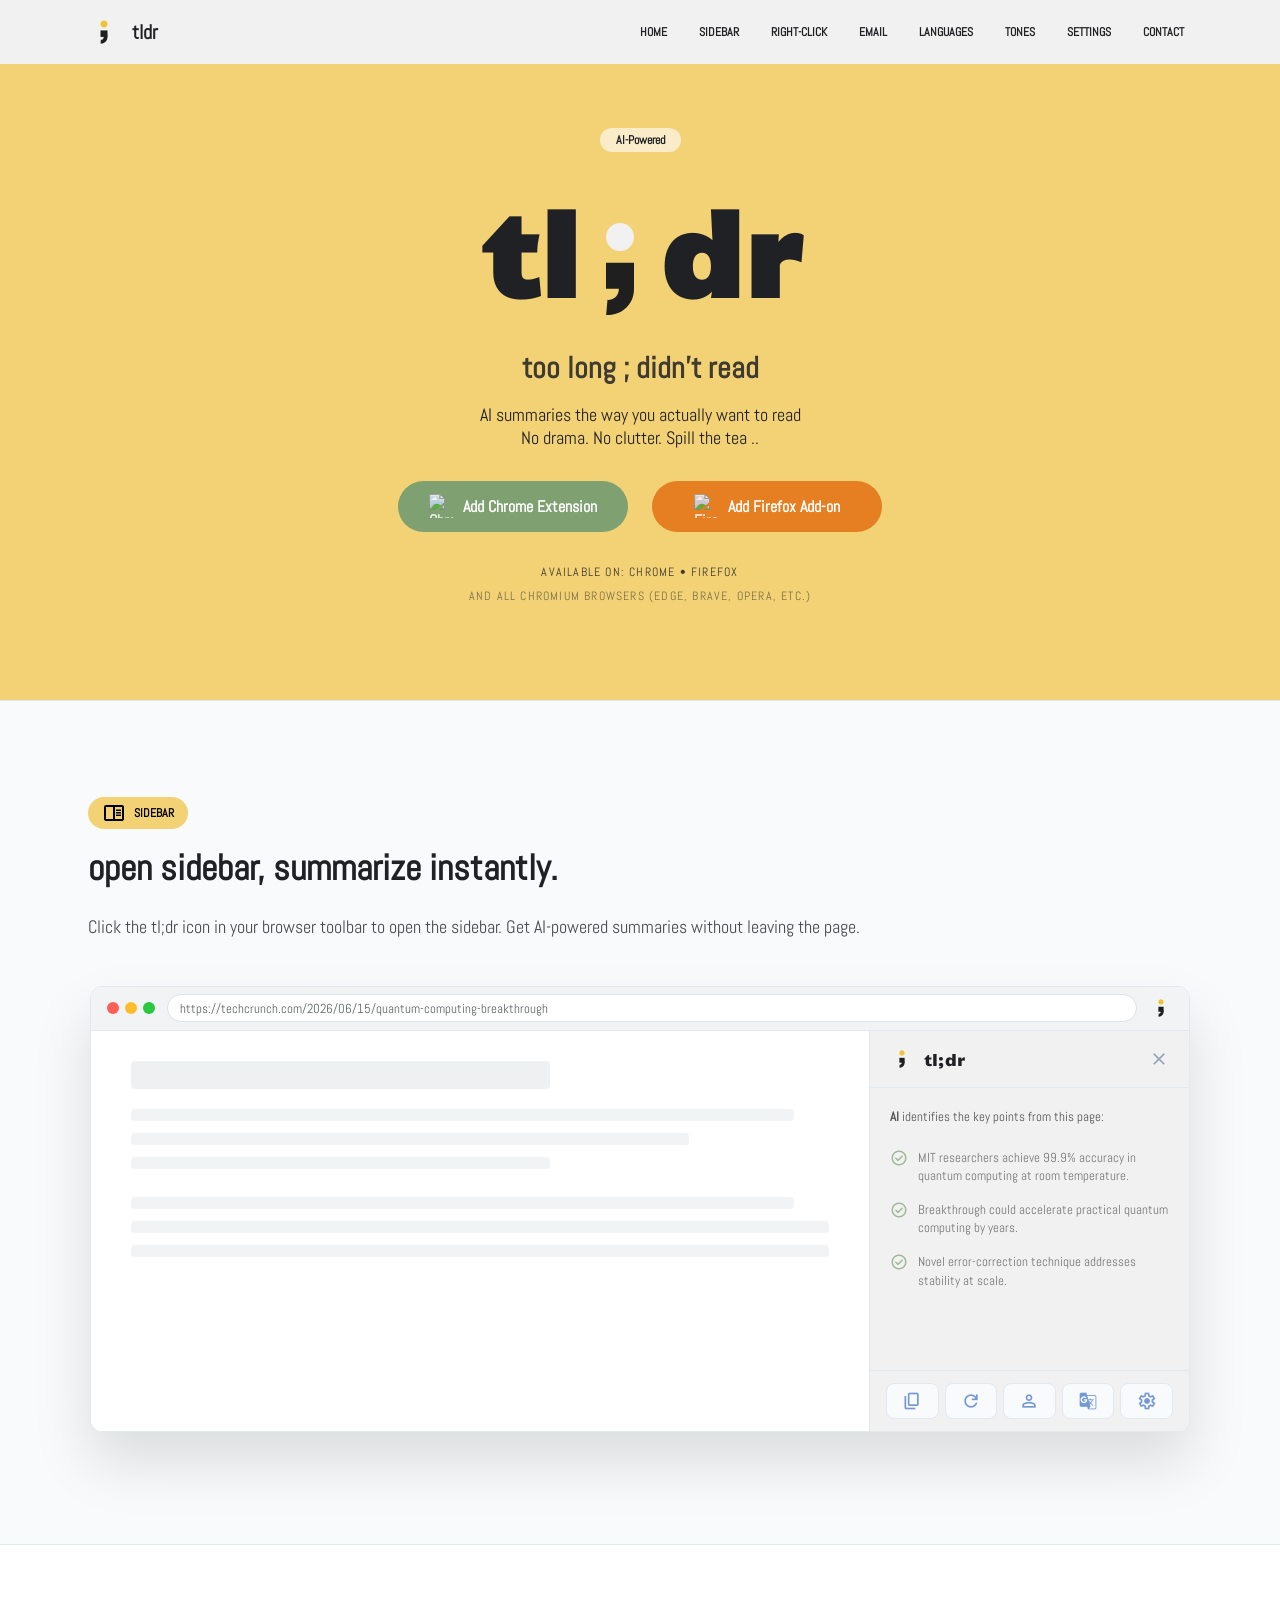
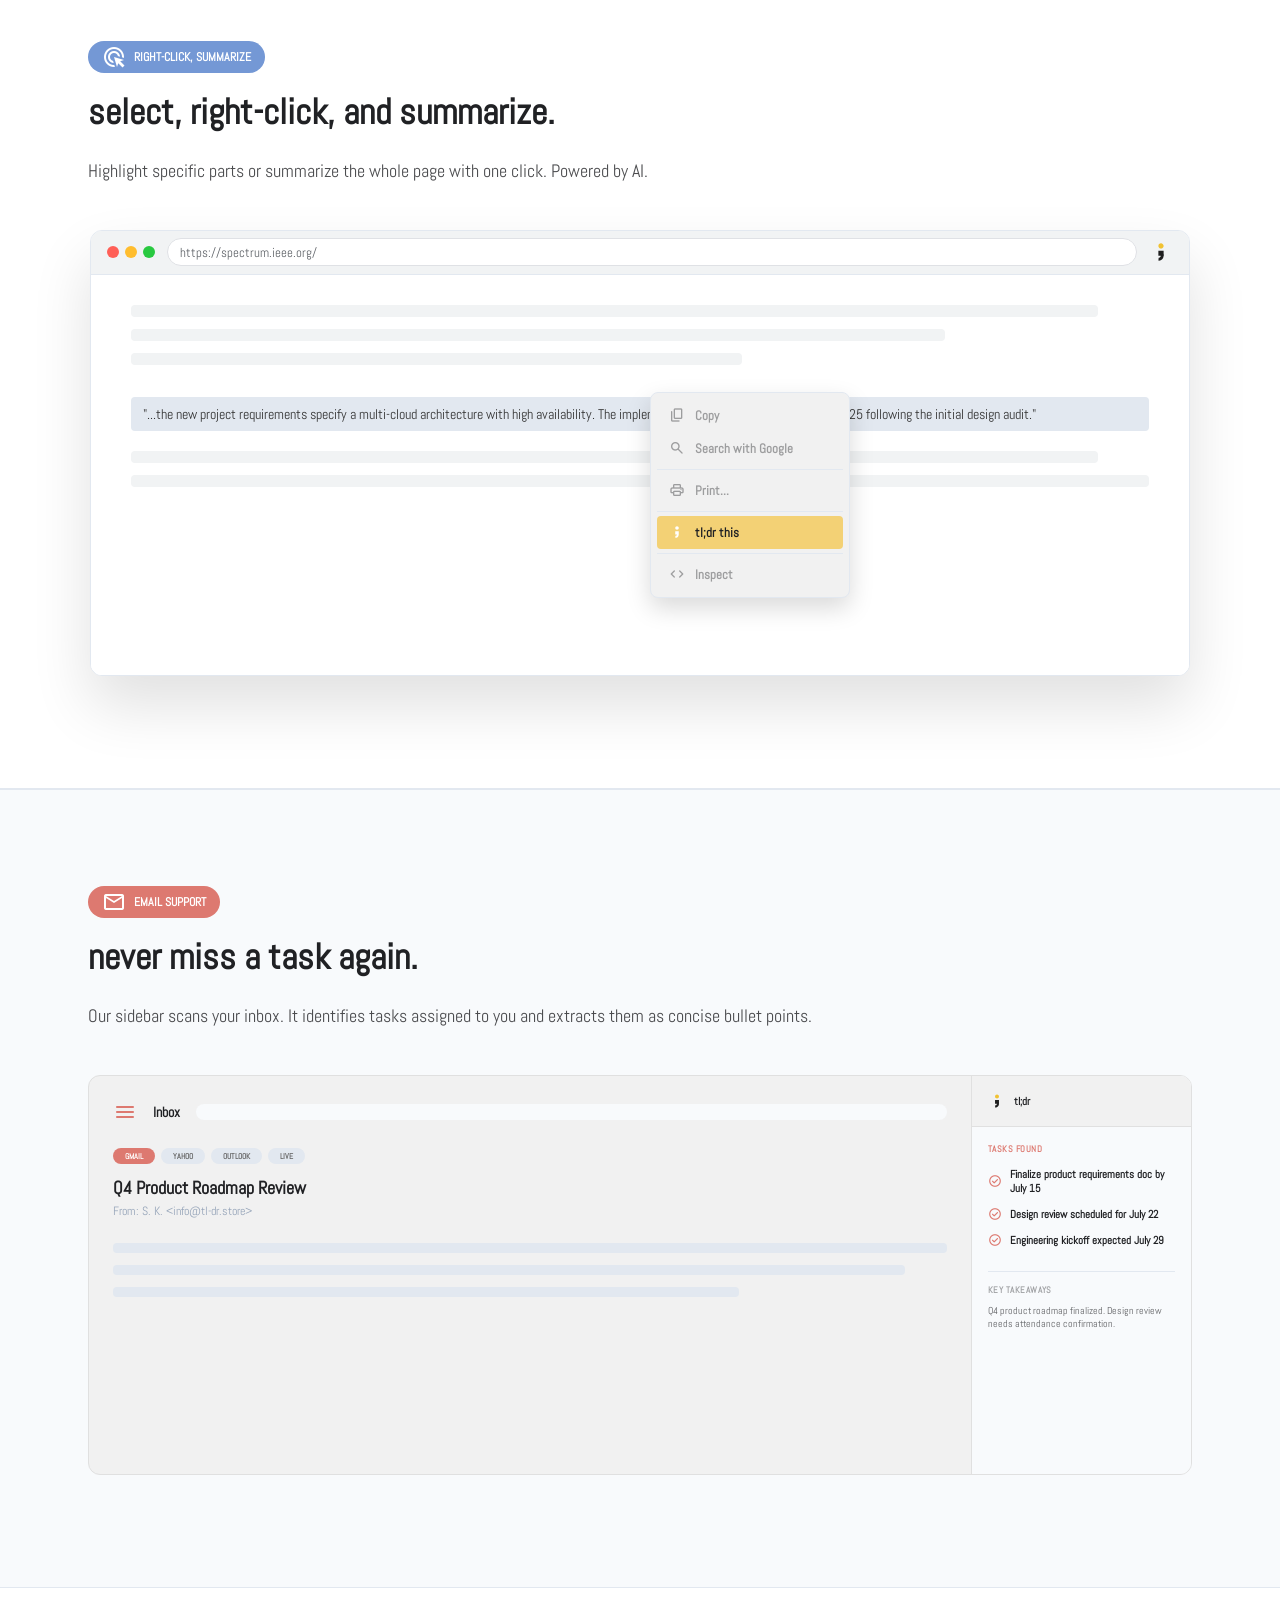
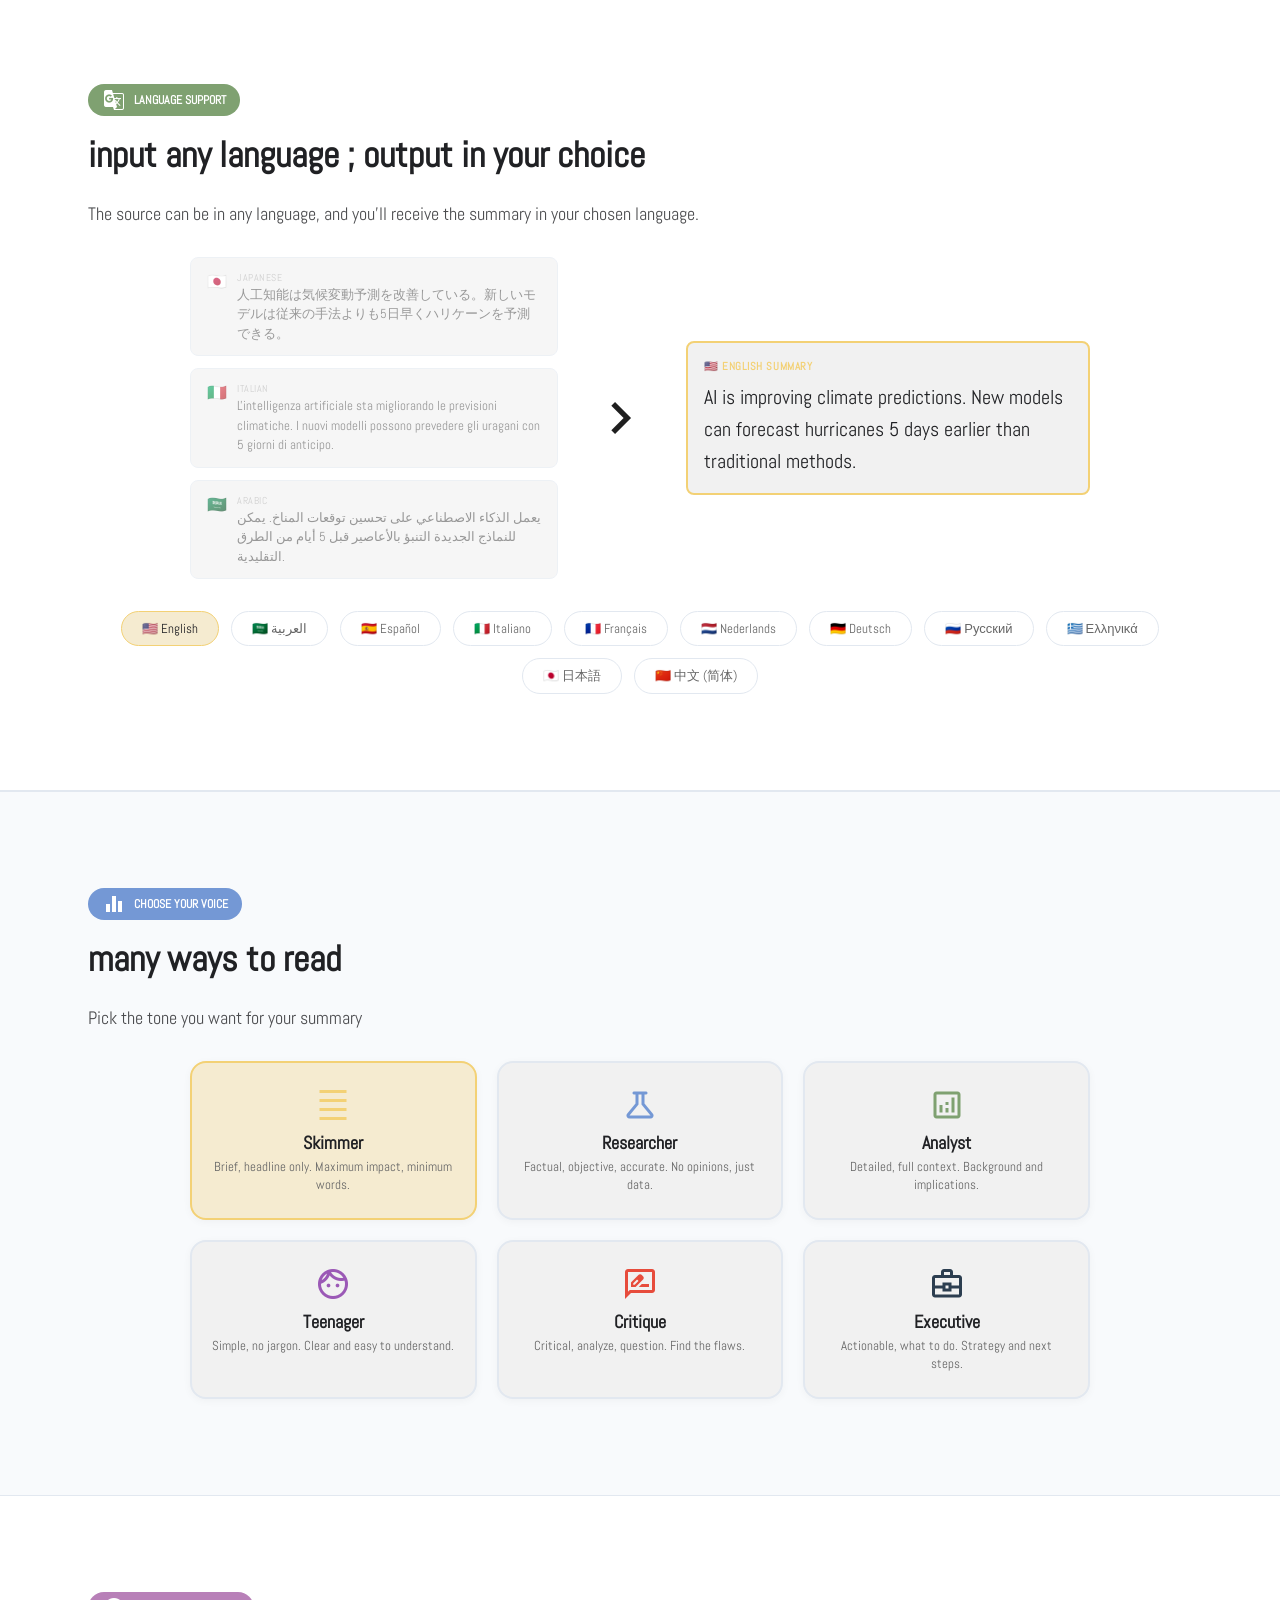
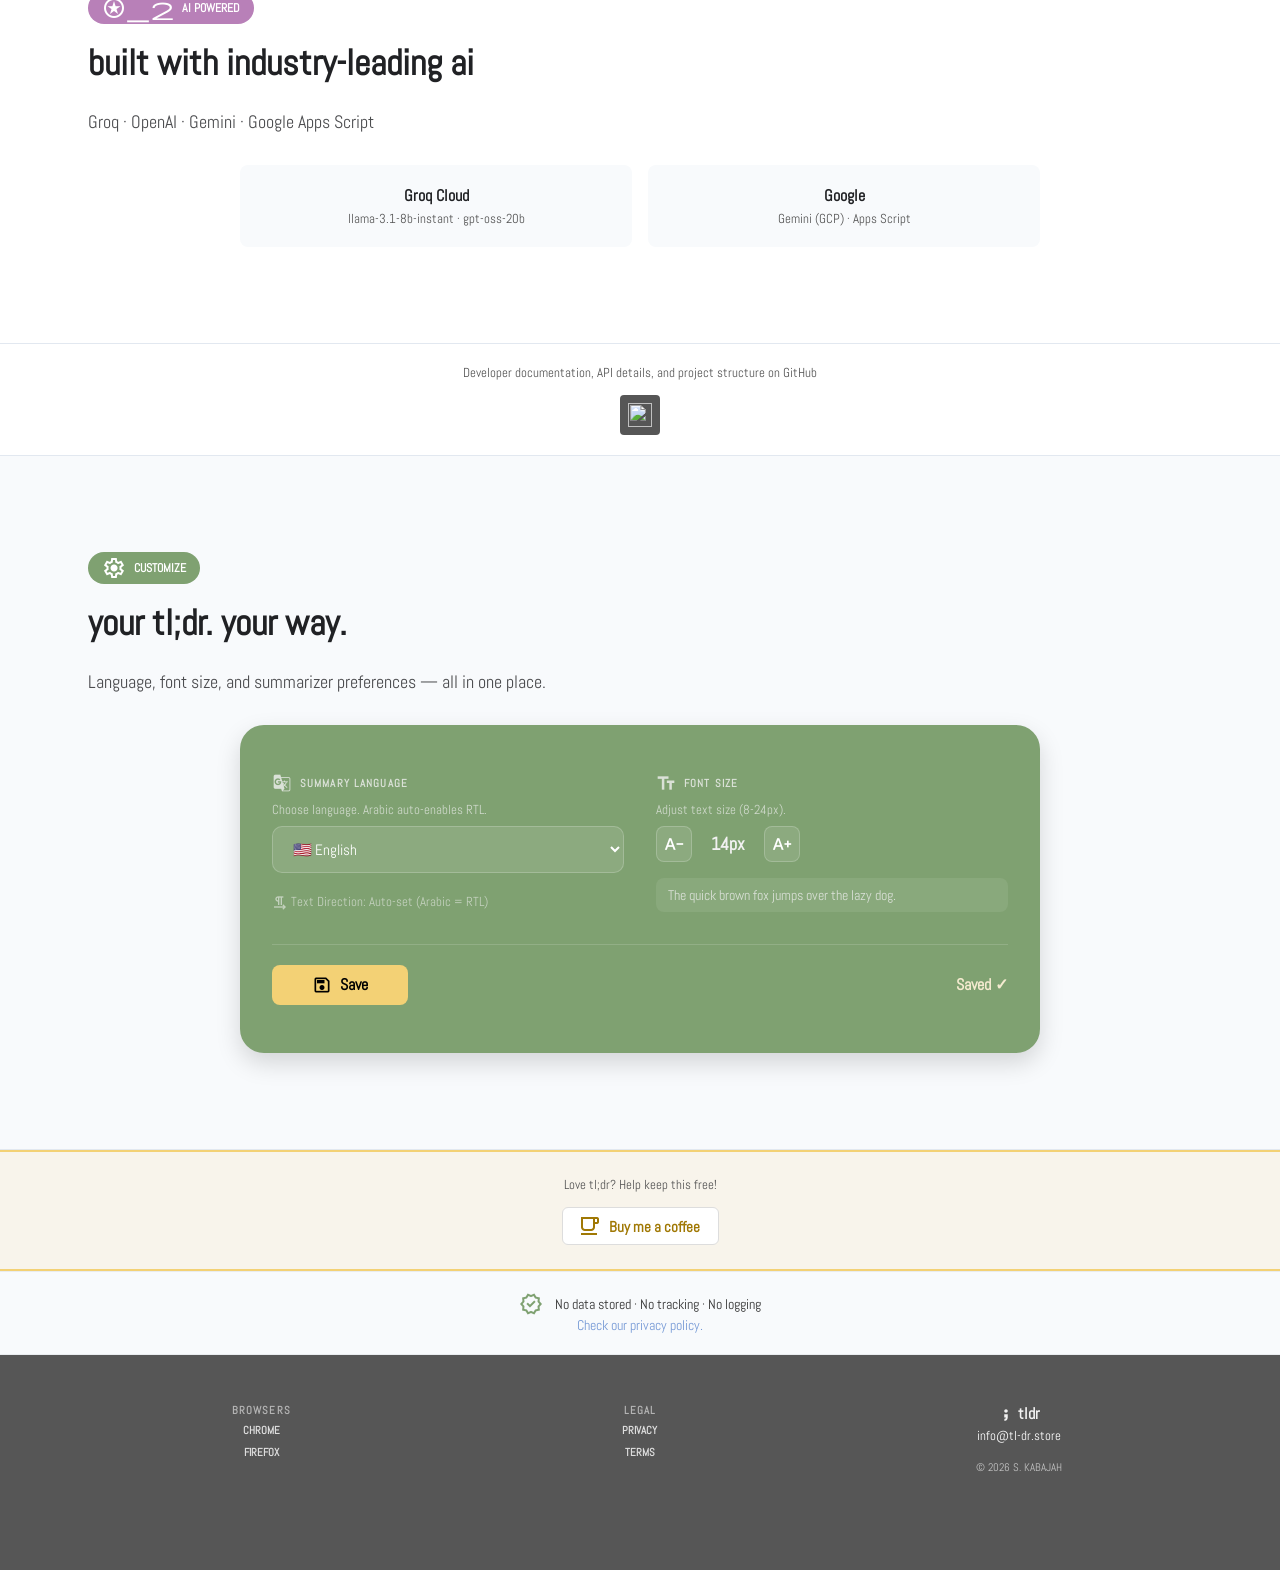
==== commit 7d095344: "pushed via [SK-MacbookAir-M1] on 8/14 1:41 PM" ====
--- a/index.html
+++ b/index.html
@@ -347,7 +347,7 @@
     <div class="container">
         <div class="section_badge" style="background: var(--purple); color: white;">
             <span class="material-symbols-outlined">stars_2</span>
-            Powered By
+            AI Powered
         </div>
         <h2 class="section_title">built with industry-leading AI</h2>
         <p class="section_desc">Groq · OpenAI · Gemini · Google Apps Script</p>
--- a/main.css
+++ b/main.css
@@ -985,9 +985,6 @@
  
 
 /* ===== AI MODELS ===== */
-#models { 
-    border-bottom: 1px solid var(--gray);
- }
 .models-grid {
     display: grid;
     grid-template-columns: repeat(auto-fit, minmax(180px, 1fr));
@@ -1126,5 +1123,13 @@
     .github-section { background: #2a2a2a;   }
     .github-text { color: #aaa;  }
 
-}
-
+    /* models */ 
+    .model-card { background: #2a2a2a;   }
+    .model-card p {color: #aaa;}
+
+    /* privacy-banner */ 
+    .privacy-banner { background: #2a2a2a;   }
+    .privacy-inner span { color: #aaa;  }
+
+}
+
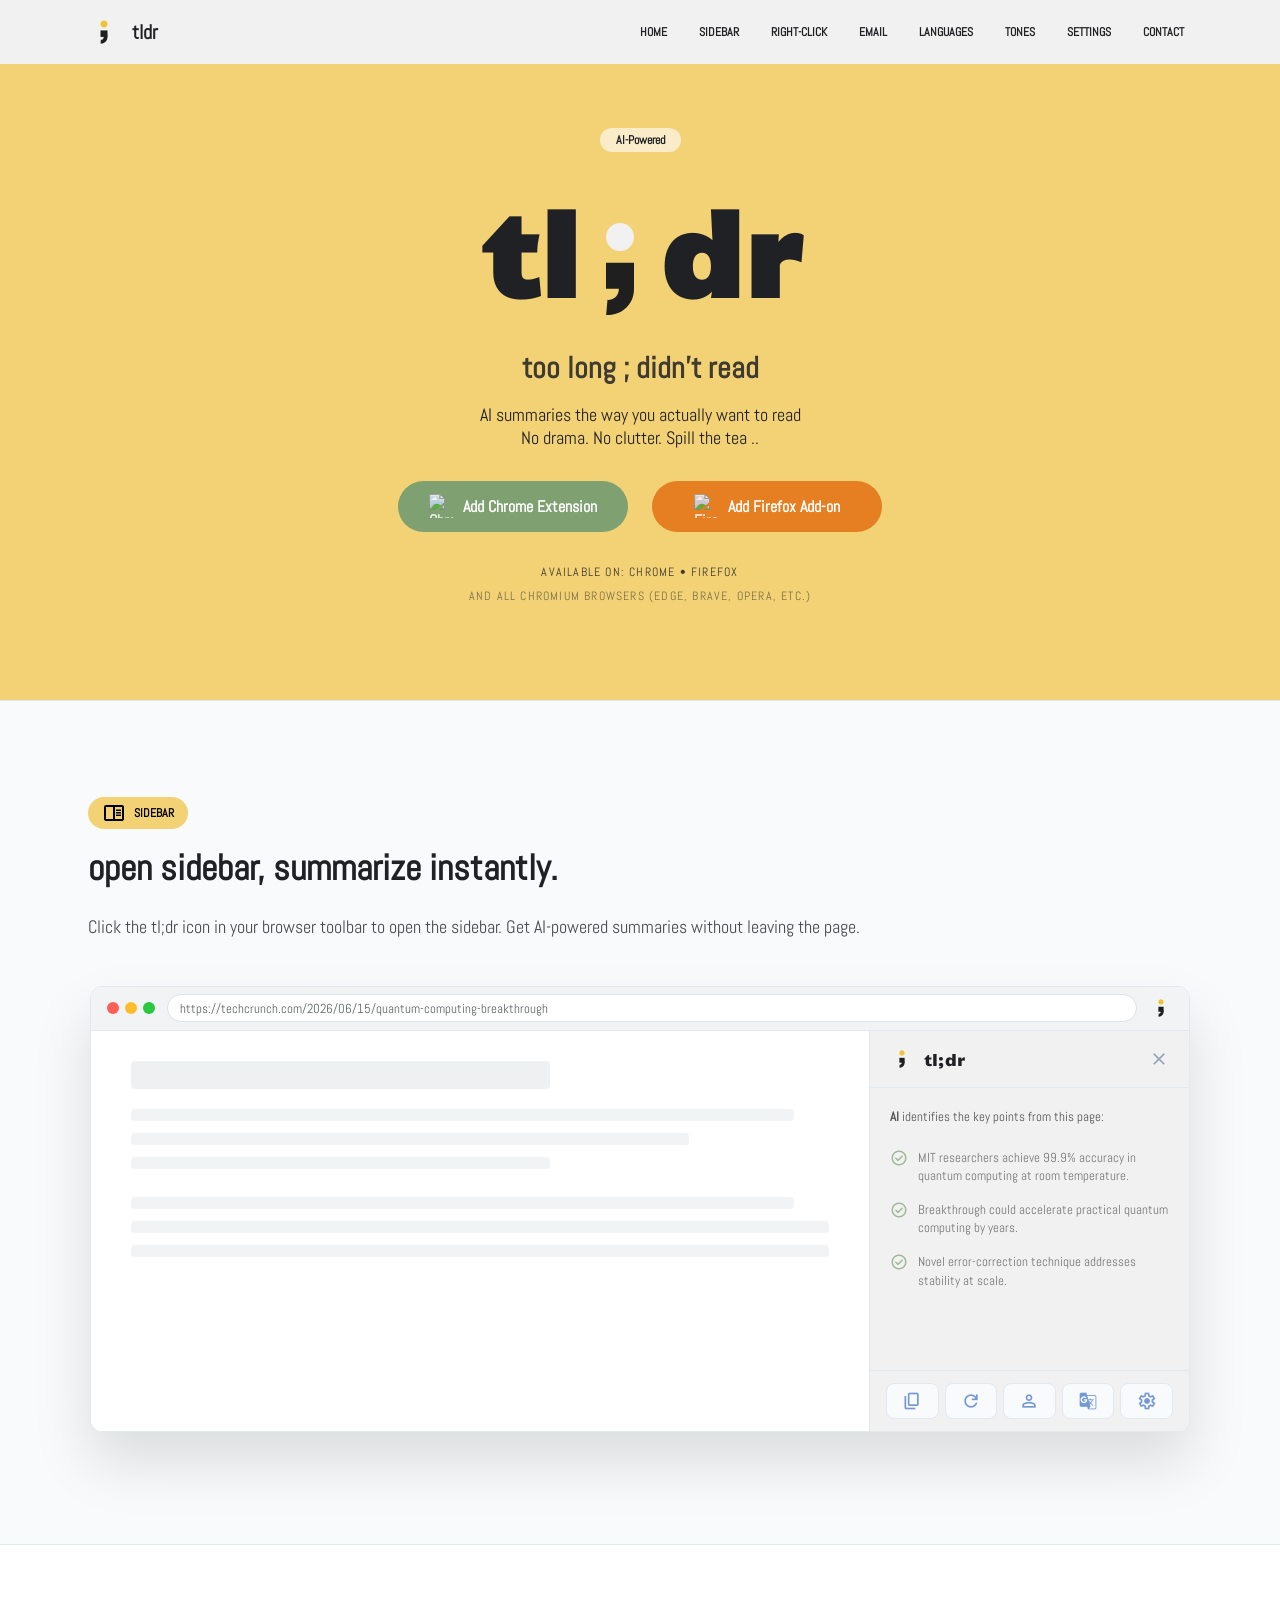
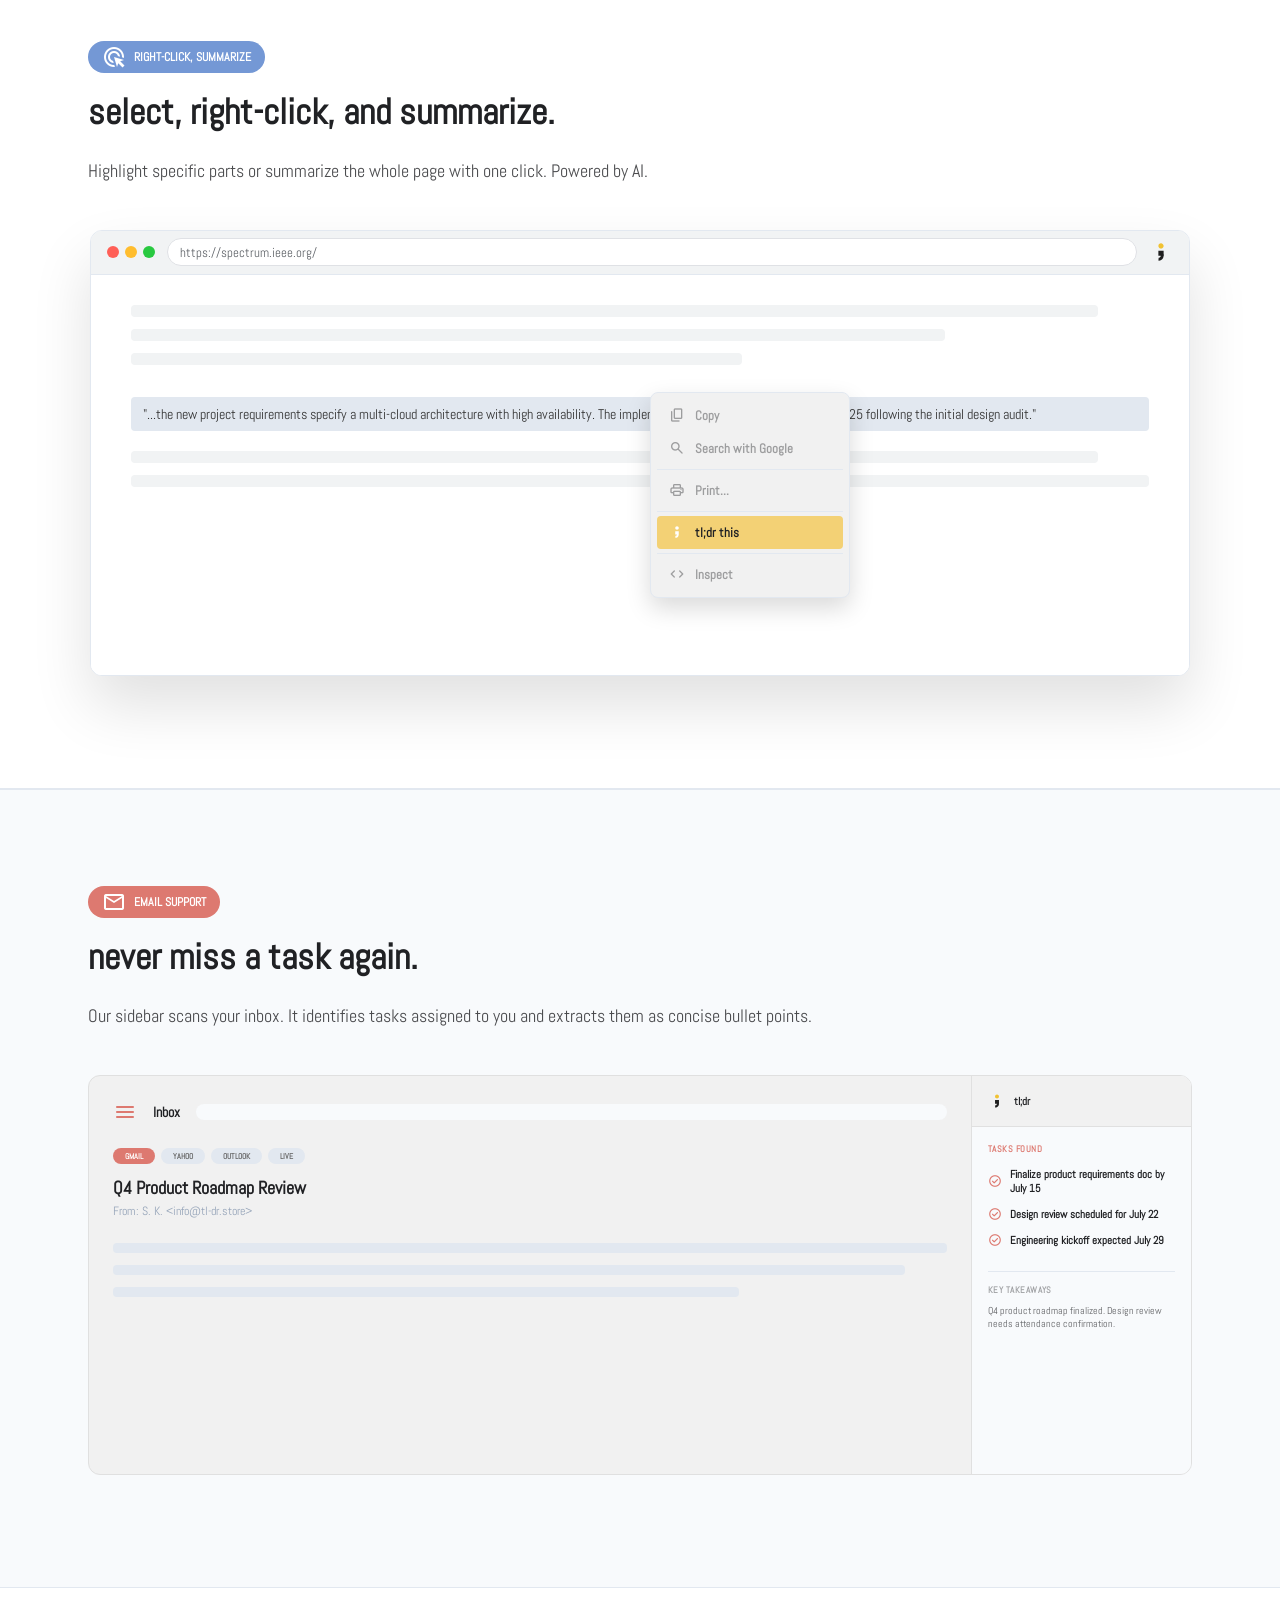
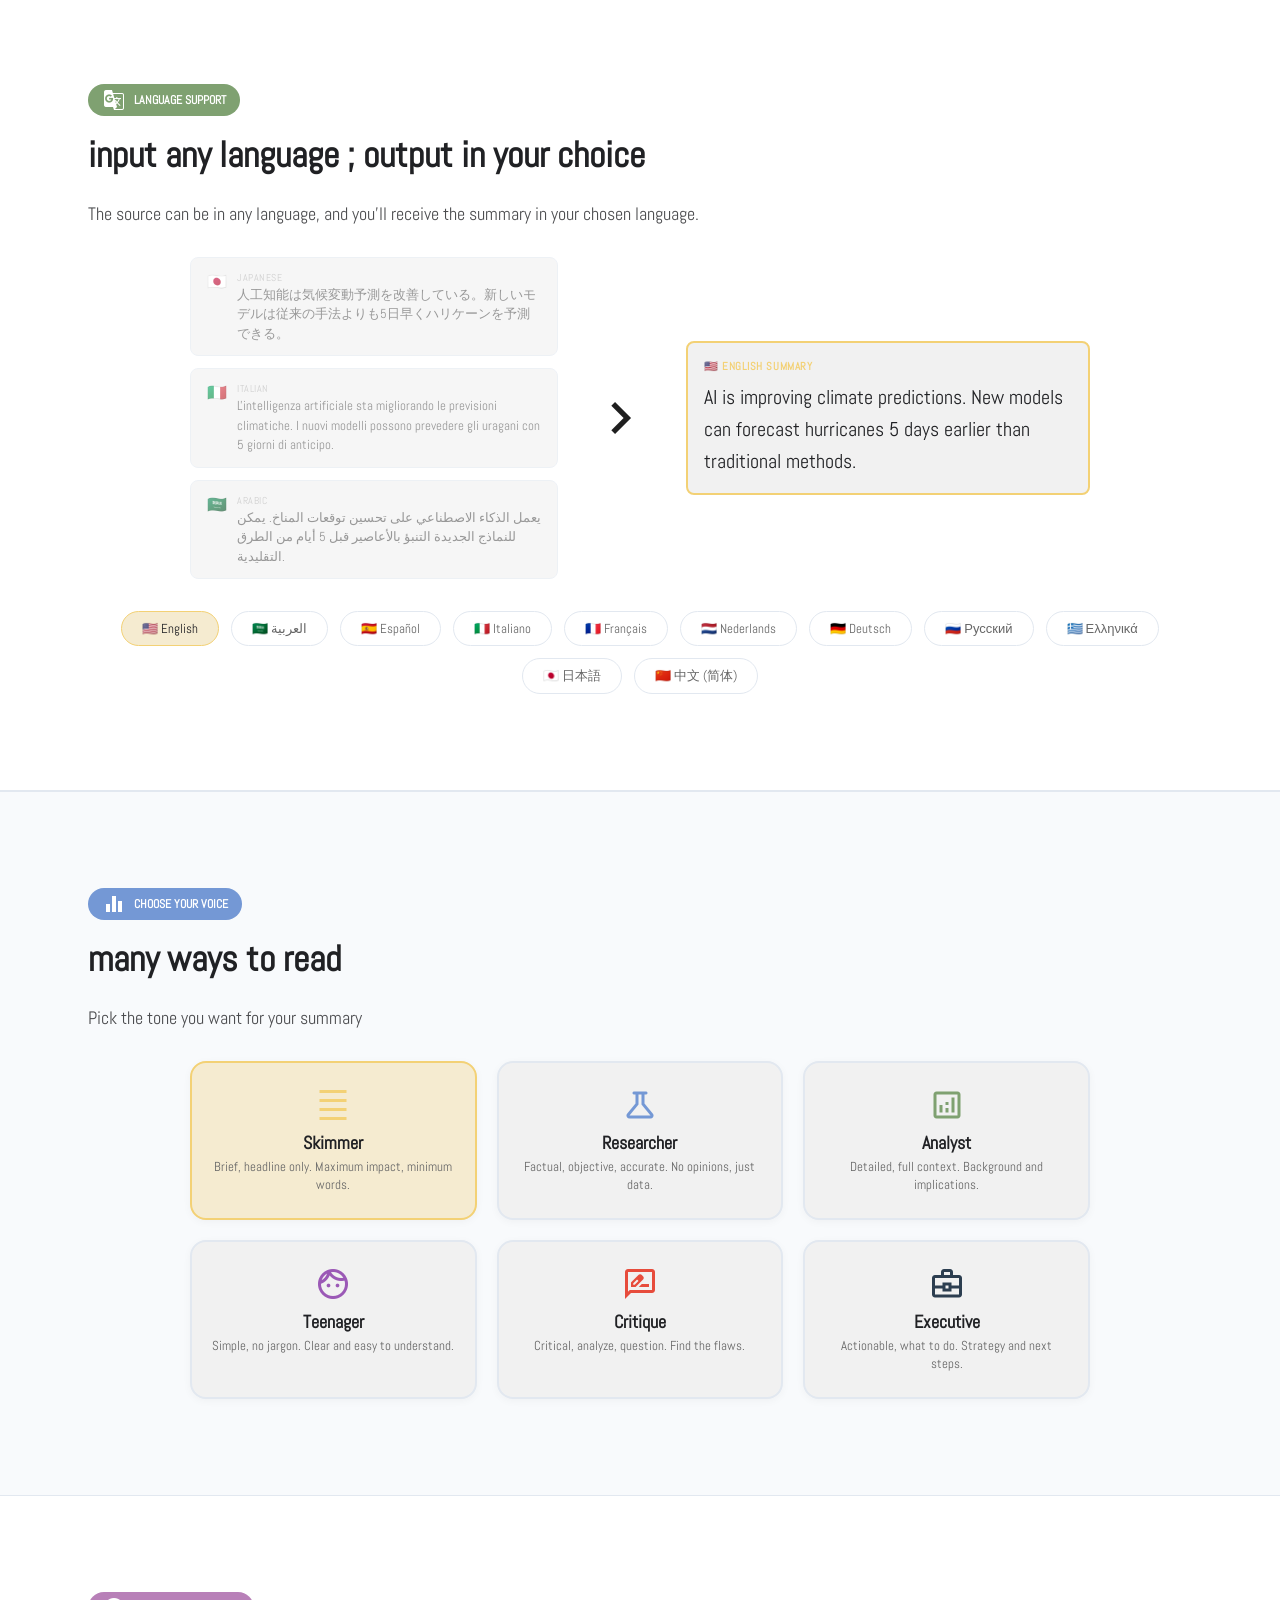
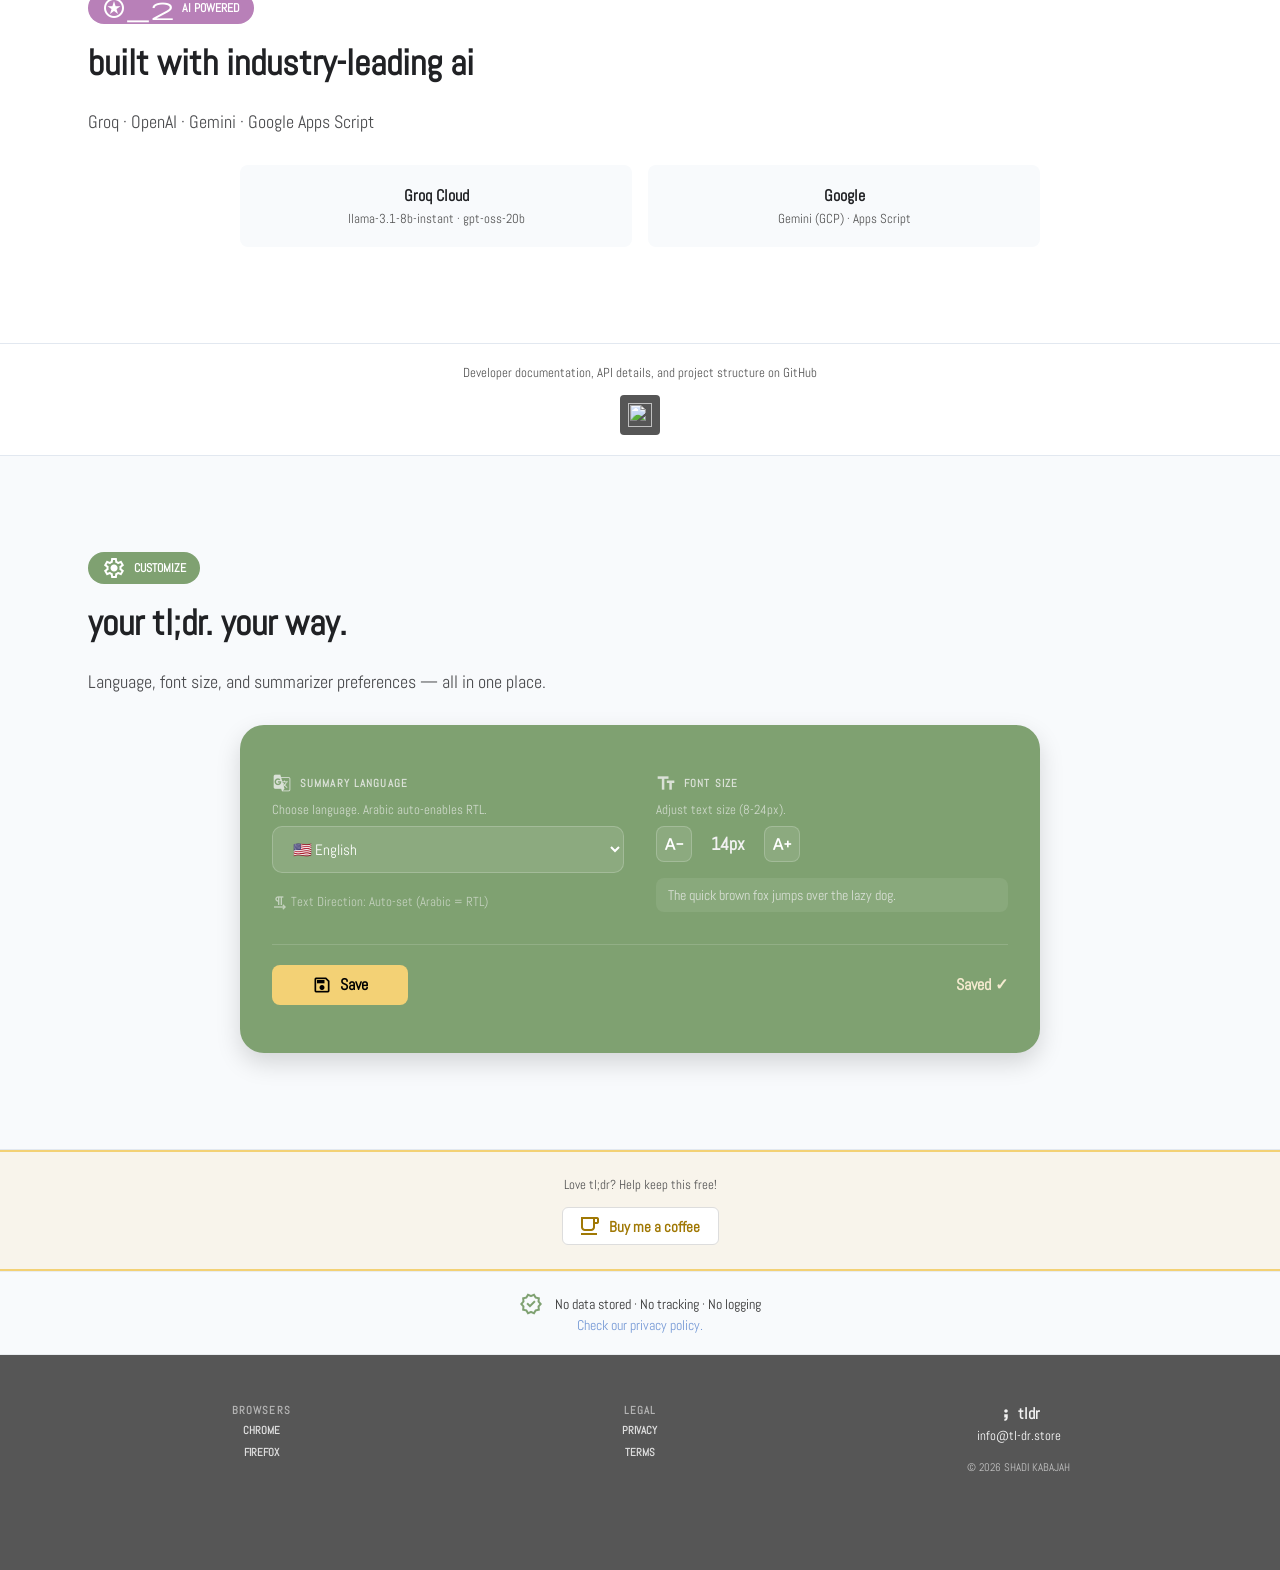
==== commit 74c8d27d: "pushed via [SK-MacbookAir-M1] on 8/31 5:20 PM" ====
--- a/index.html
+++ b/index.html
@@ -3,12 +3,15 @@
 <head>
     <meta charset="UTF-8">
     <meta name="viewport" content="width=device-width, initial-scale=1.0">
-    <meta name="description" content="tl-dr: AI-powered text summarizer for Chrome and Firefox. Instantly summarize articles, emails, and any text with Groq/Llama 3.">
-    <meta name="keywords" content="AI summarizer, text summary, Chrome extension, Firefox add-on, Groq/Llama 3, summarize text">
-    <meta name="author" content="S. Kabajah">
+    <meta name="description" content="tl-dr: AI-powered text summarizer for Chrome and Firefox. Instantly summarize articles, emails, and any web text.">
+    <meta name="keywords" content="AI summarizer, text summary, Chrome extension, Firefox add-on, Groq, summarize text">
+    <meta name="author" content="Shadi Kabajah">
     <meta name="version" content="v5.3">
     <meta name="robots" content="index, follow">
+
     <title>tl;dr | too long ; didn’t read</title>
+
+    <link rel="canonical" href="https://tl-dr.store/" />
     
     <link rel="preconnect" href="https://fonts.googleapis.com">
     <link rel="preconnect" href="https://fonts.gstatic.com" crossorigin>
@@ -499,7 +502,7 @@
             <a class="footer_links email" href="mailto:info@tl-dr.store">info@tl-dr.store</a>
             <div class="footer_credit">
                 <br>© 2026 
-                <a href="https://skabajah.github.io/" target="_blank">S. Kabajah</a>
+                <a href="https://skabajah.github.io/" target="_blank">Shadi Kabajah</a>
             </div>
         </div>
 
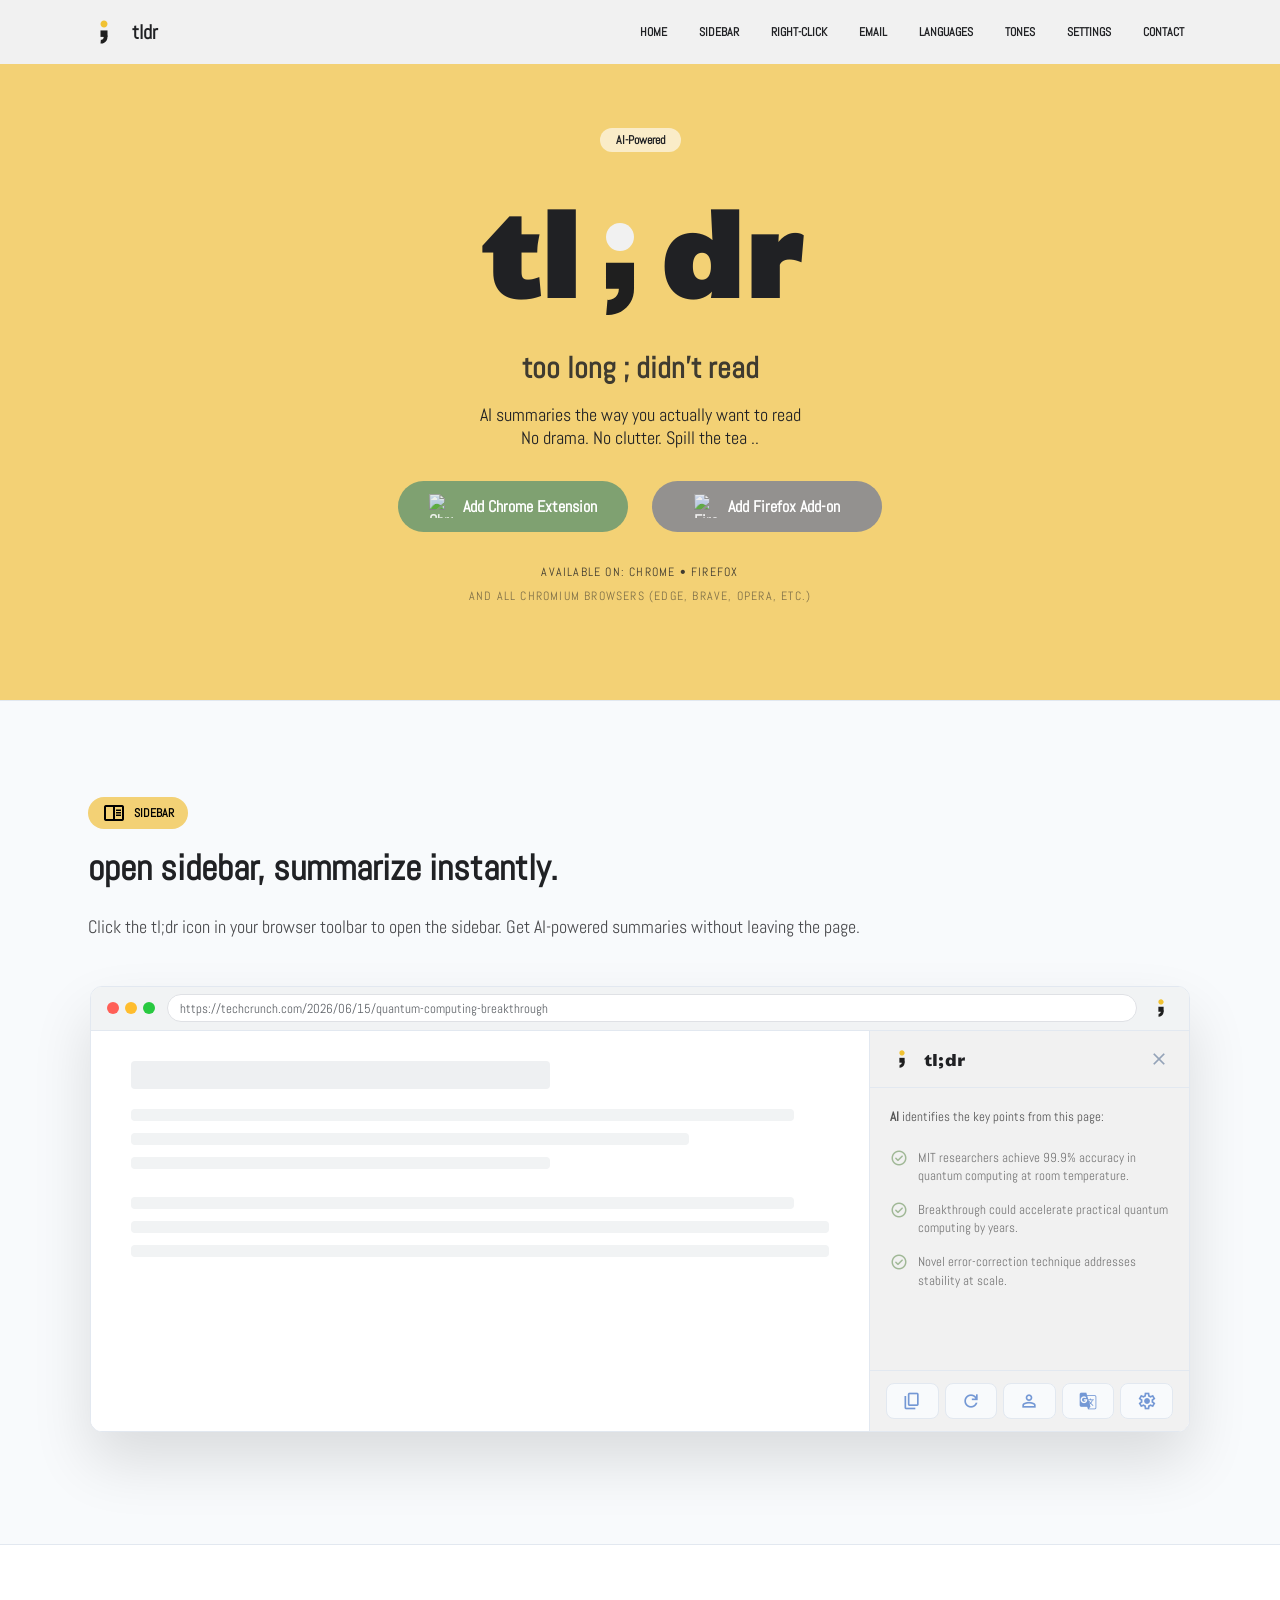
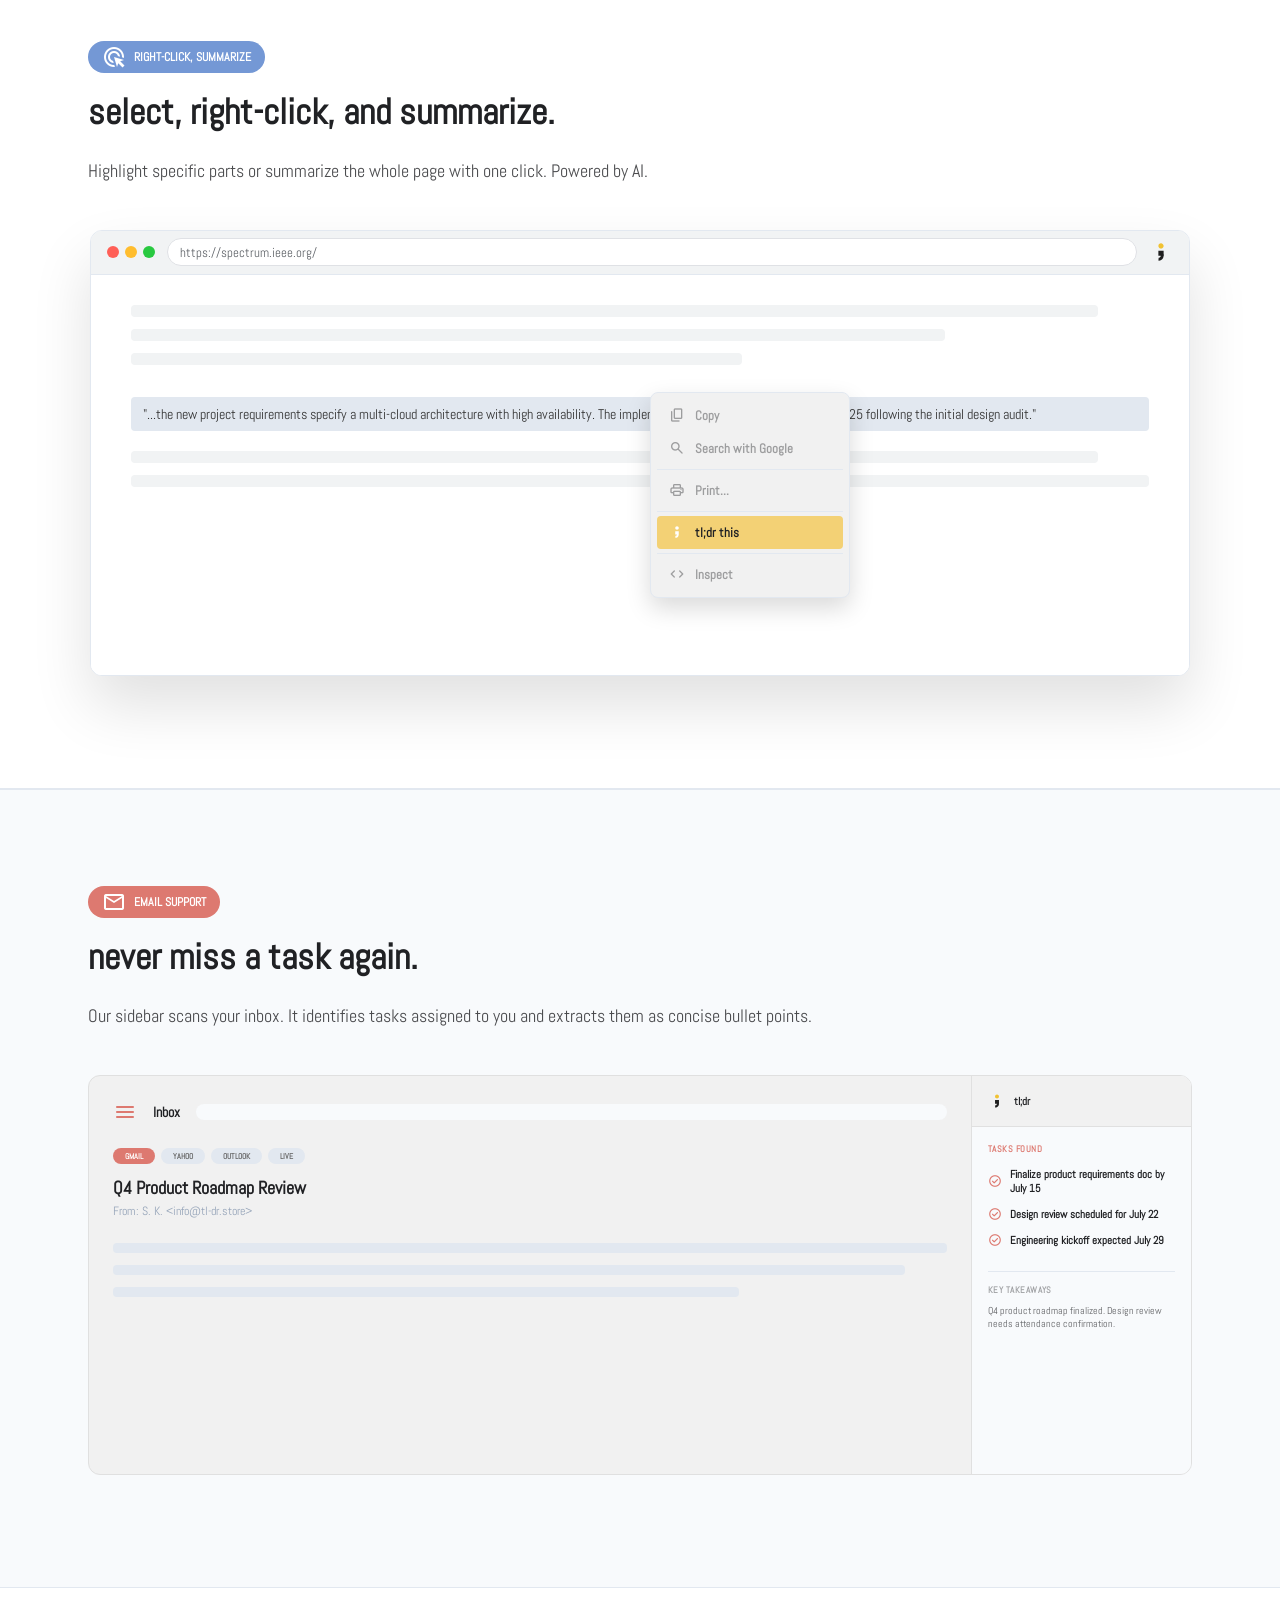
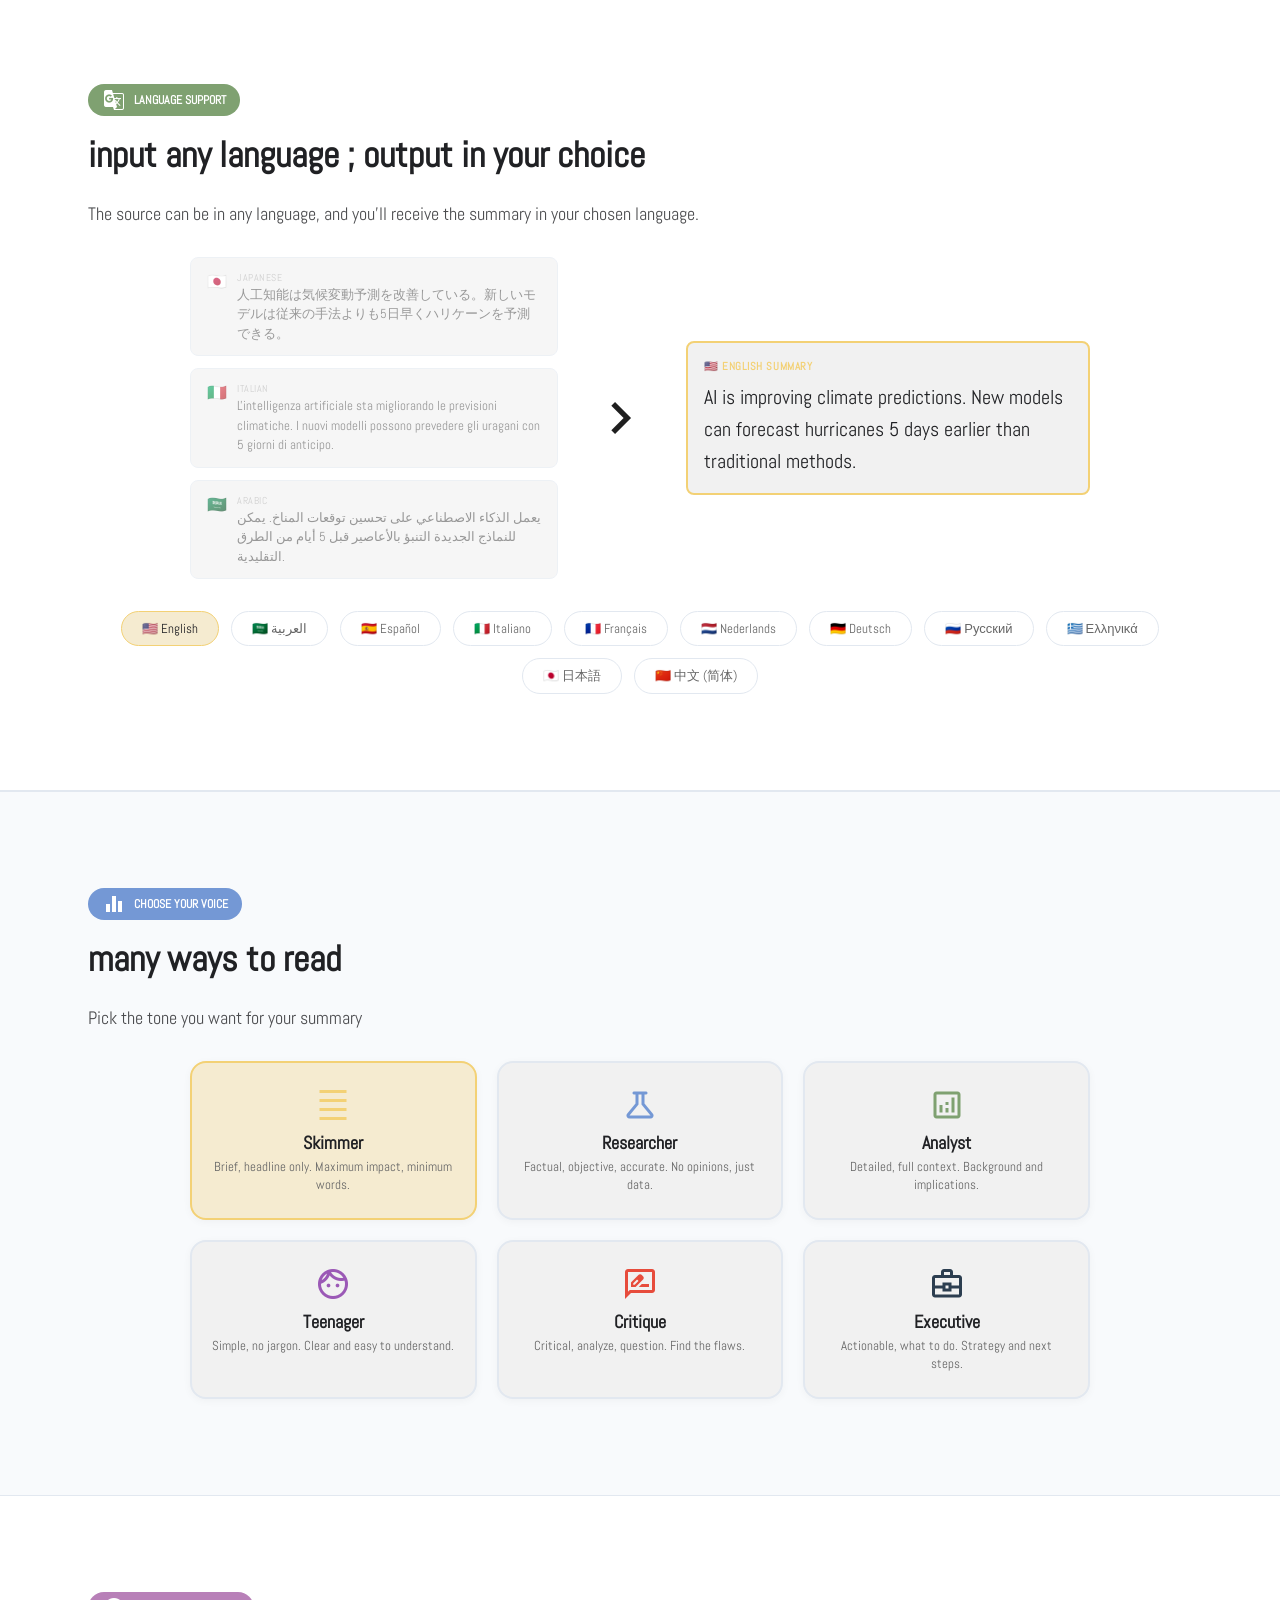
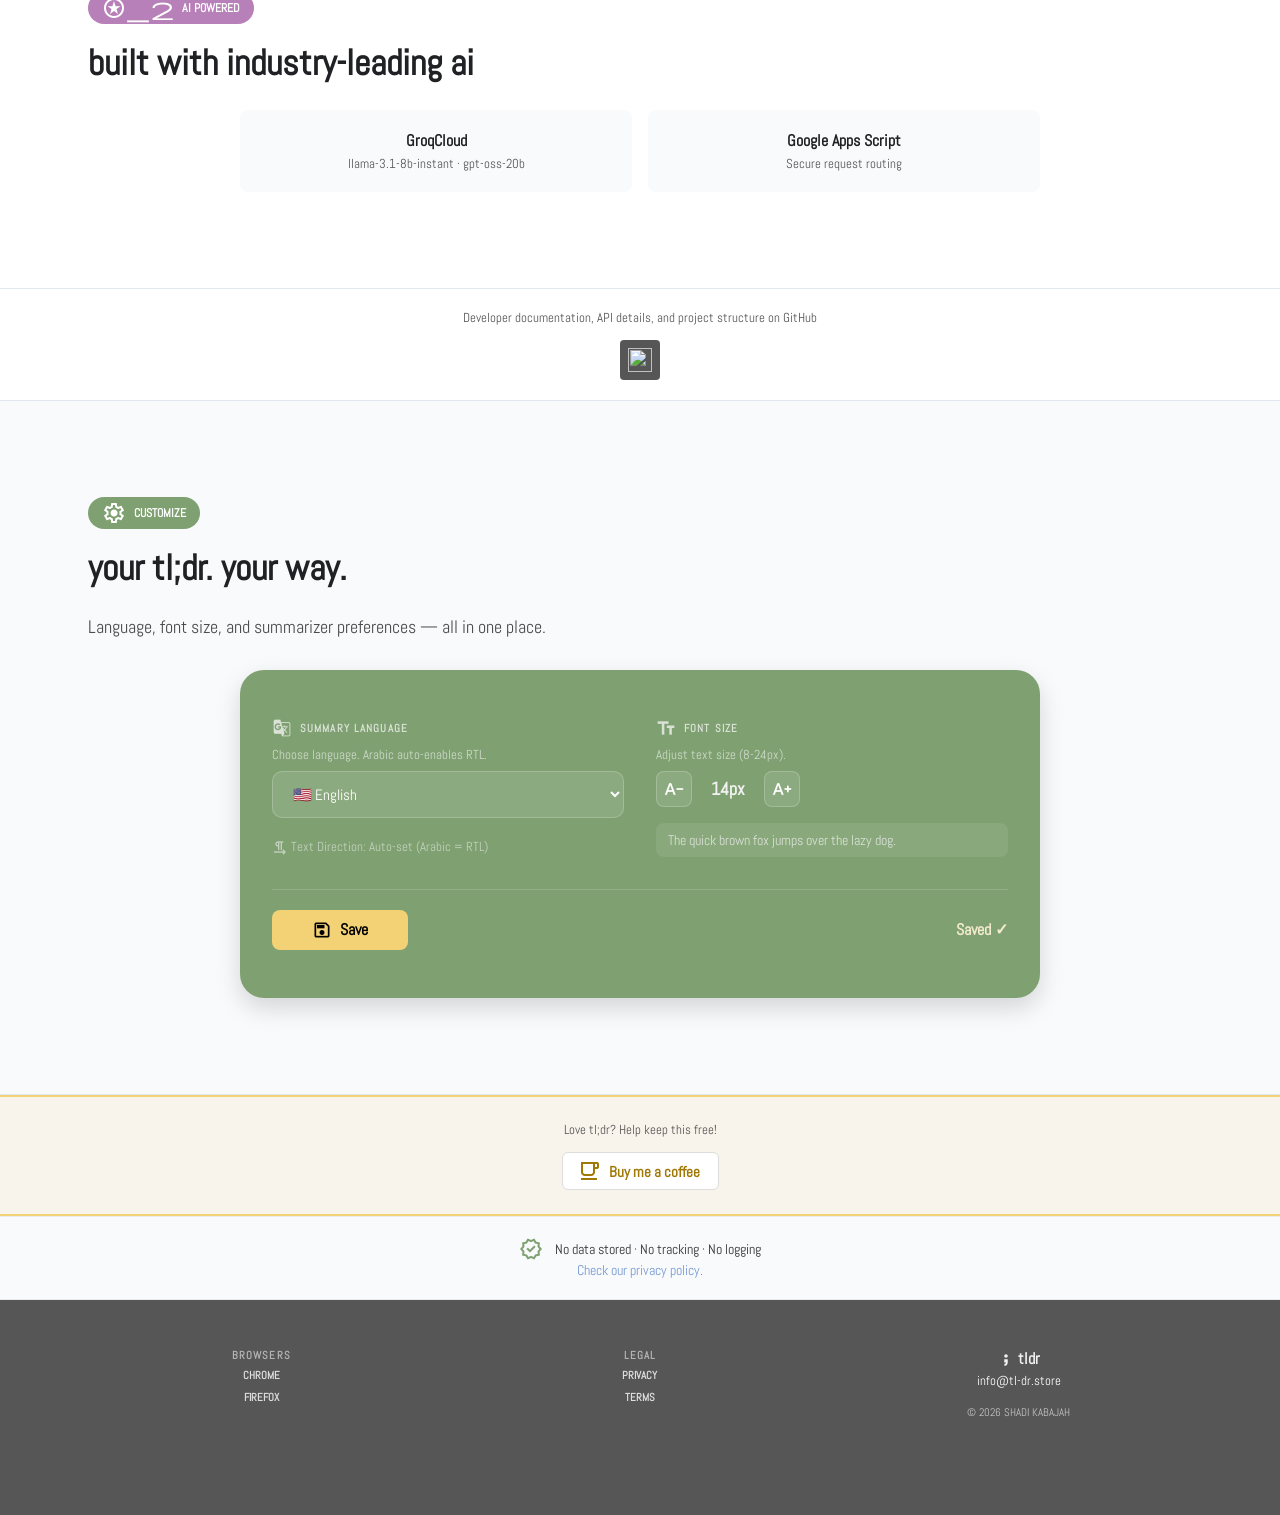
==== commit ddbb4125: "Update index.html" ====
--- a/index.html
+++ b/index.html
@@ -353,21 +353,18 @@
             AI Powered
         </div>
         <h2 class="section_title">built with industry-leading AI</h2>
-        <p class="section_desc">Groq · OpenAI · Gemini · Google Apps Script</p>
-    </div>
-    <div class="container">
-
+    </div>
+    <div class="container">
         <div class="models-grid">
             <div class="model-card">
-                <h4>Groq Cloud</h4>
+                <h4>GroqCloud</h4>
                 <p>llama-3.1-8b-instant · gpt-oss-20b</p>
             </div>
             <div class="model-card">
-                <h4>Google</h4>
-                <p>Gemini (GCP) · Apps Script</p>
-            </div>
-        </div>
-
+                <h4>Google Apps Script</h4>
+                <p>Secure request routing</p>
+            </div>
+        </div>
     </div>
 </section>
 
--- a/main.css
+++ b/main.css
@@ -30,7 +30,9 @@
     --black: #1f1f1f;
     --shadow: 0 10px 25px rgba(0,0,0,0.15);
     --btn-shadow: 5px 5px 10px 1px rgb(0 0 0 / 40%);
-    --firefox-orange: #e67e22;
+    /*--firefox-orange: #e67e22;*/
+    --firefox-orange: #93918f;
+    
 }
 
 * { 
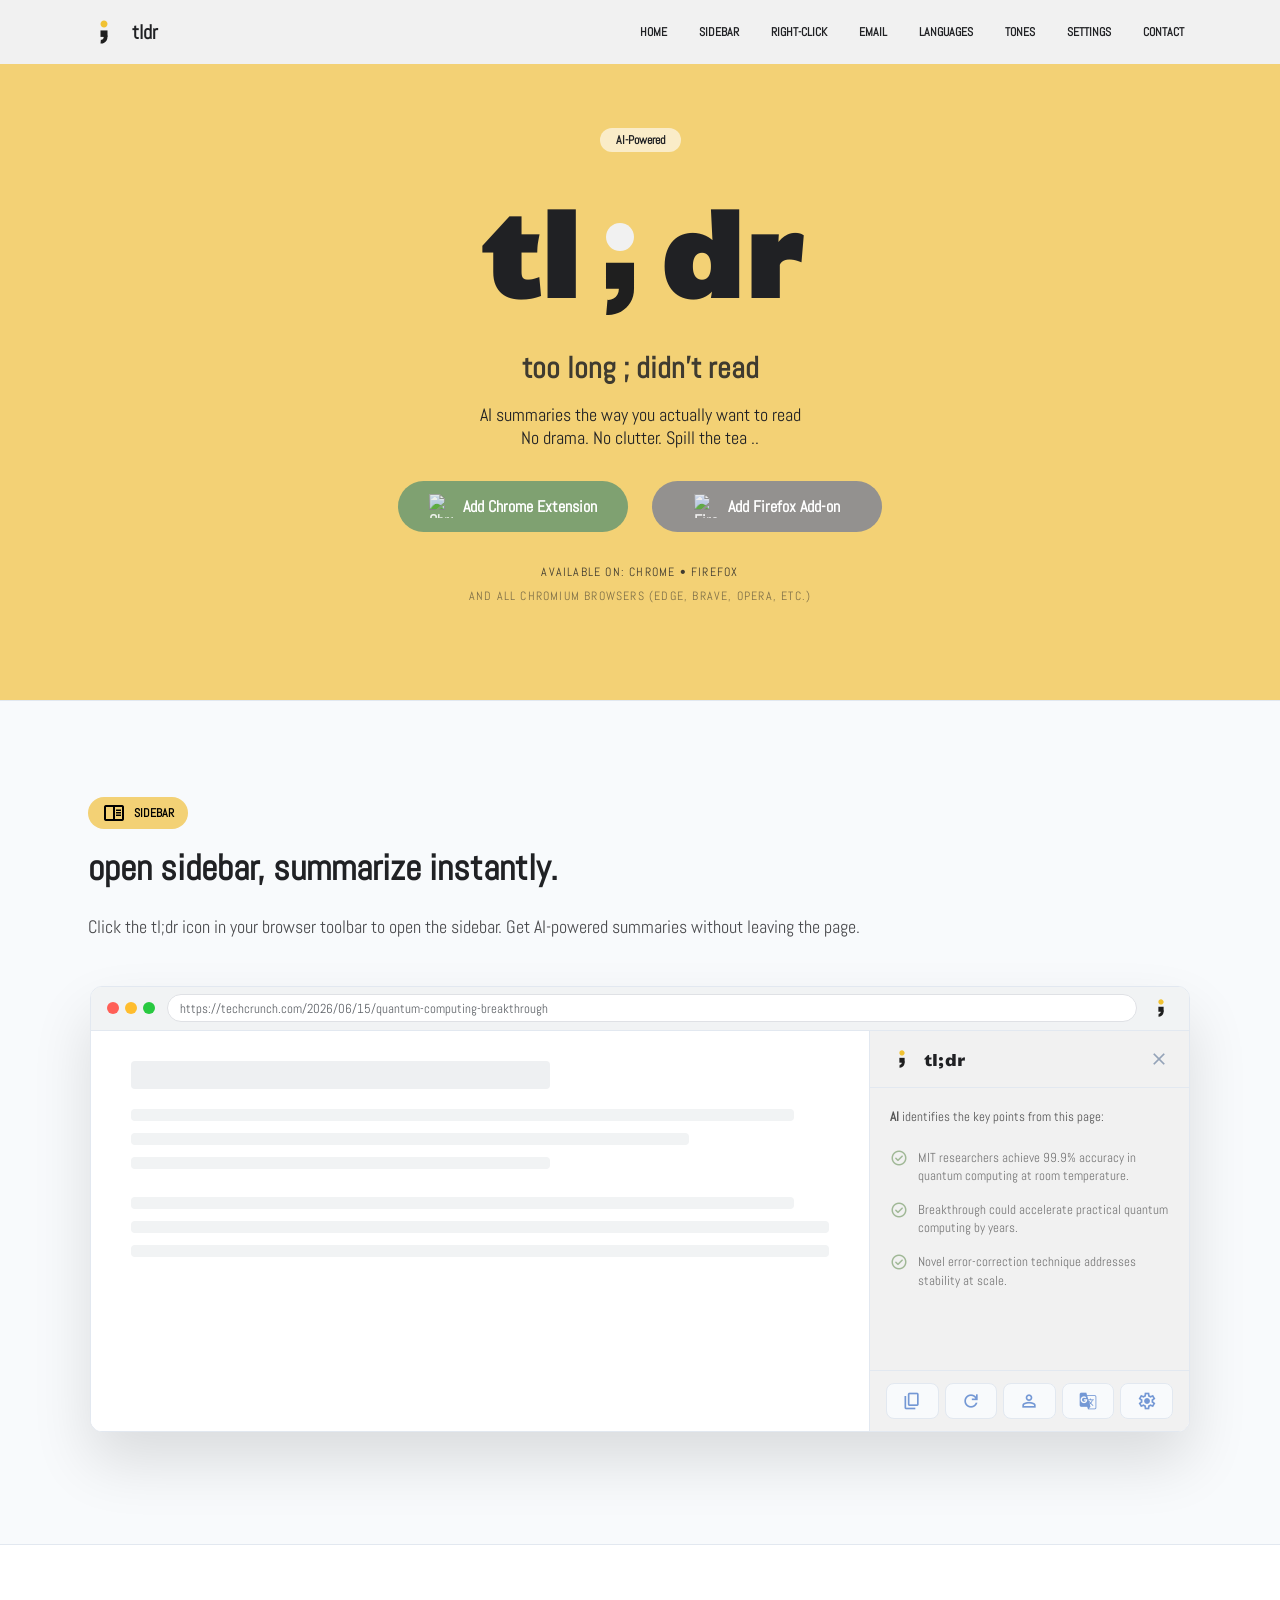
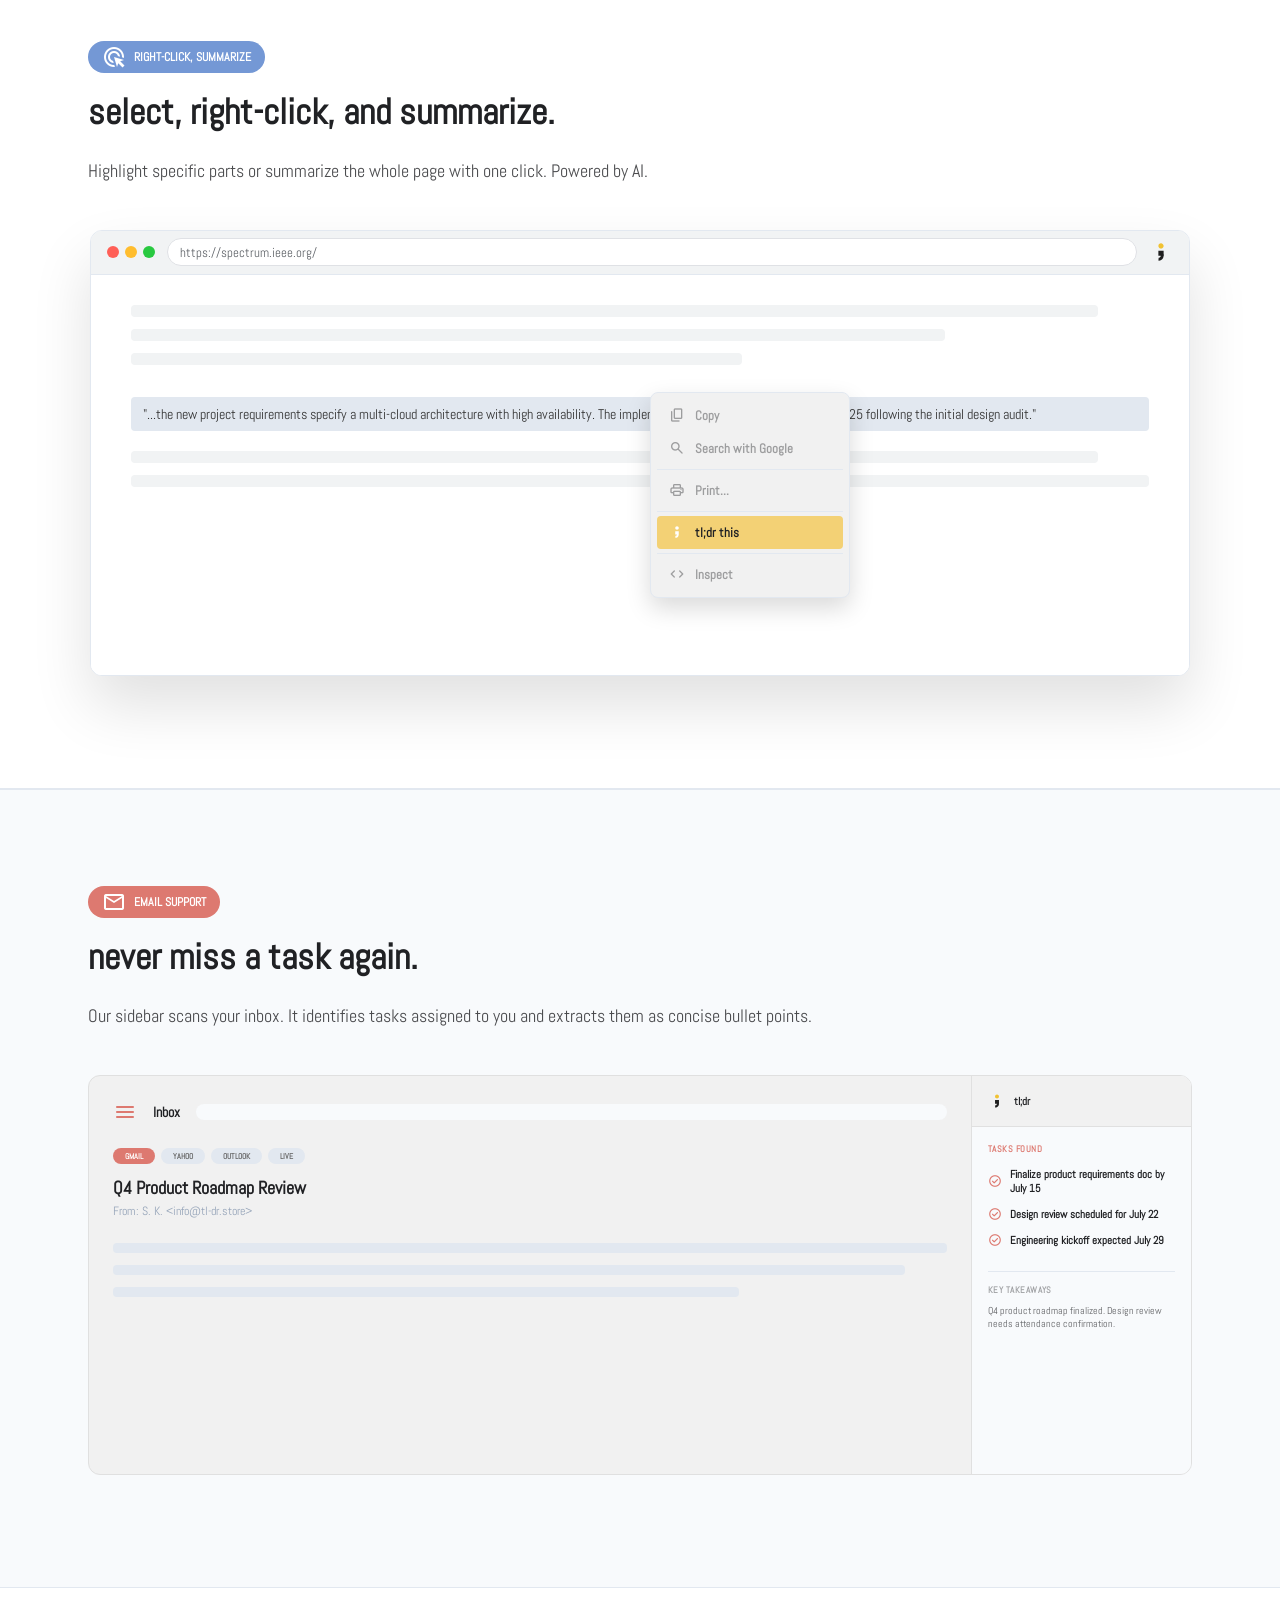
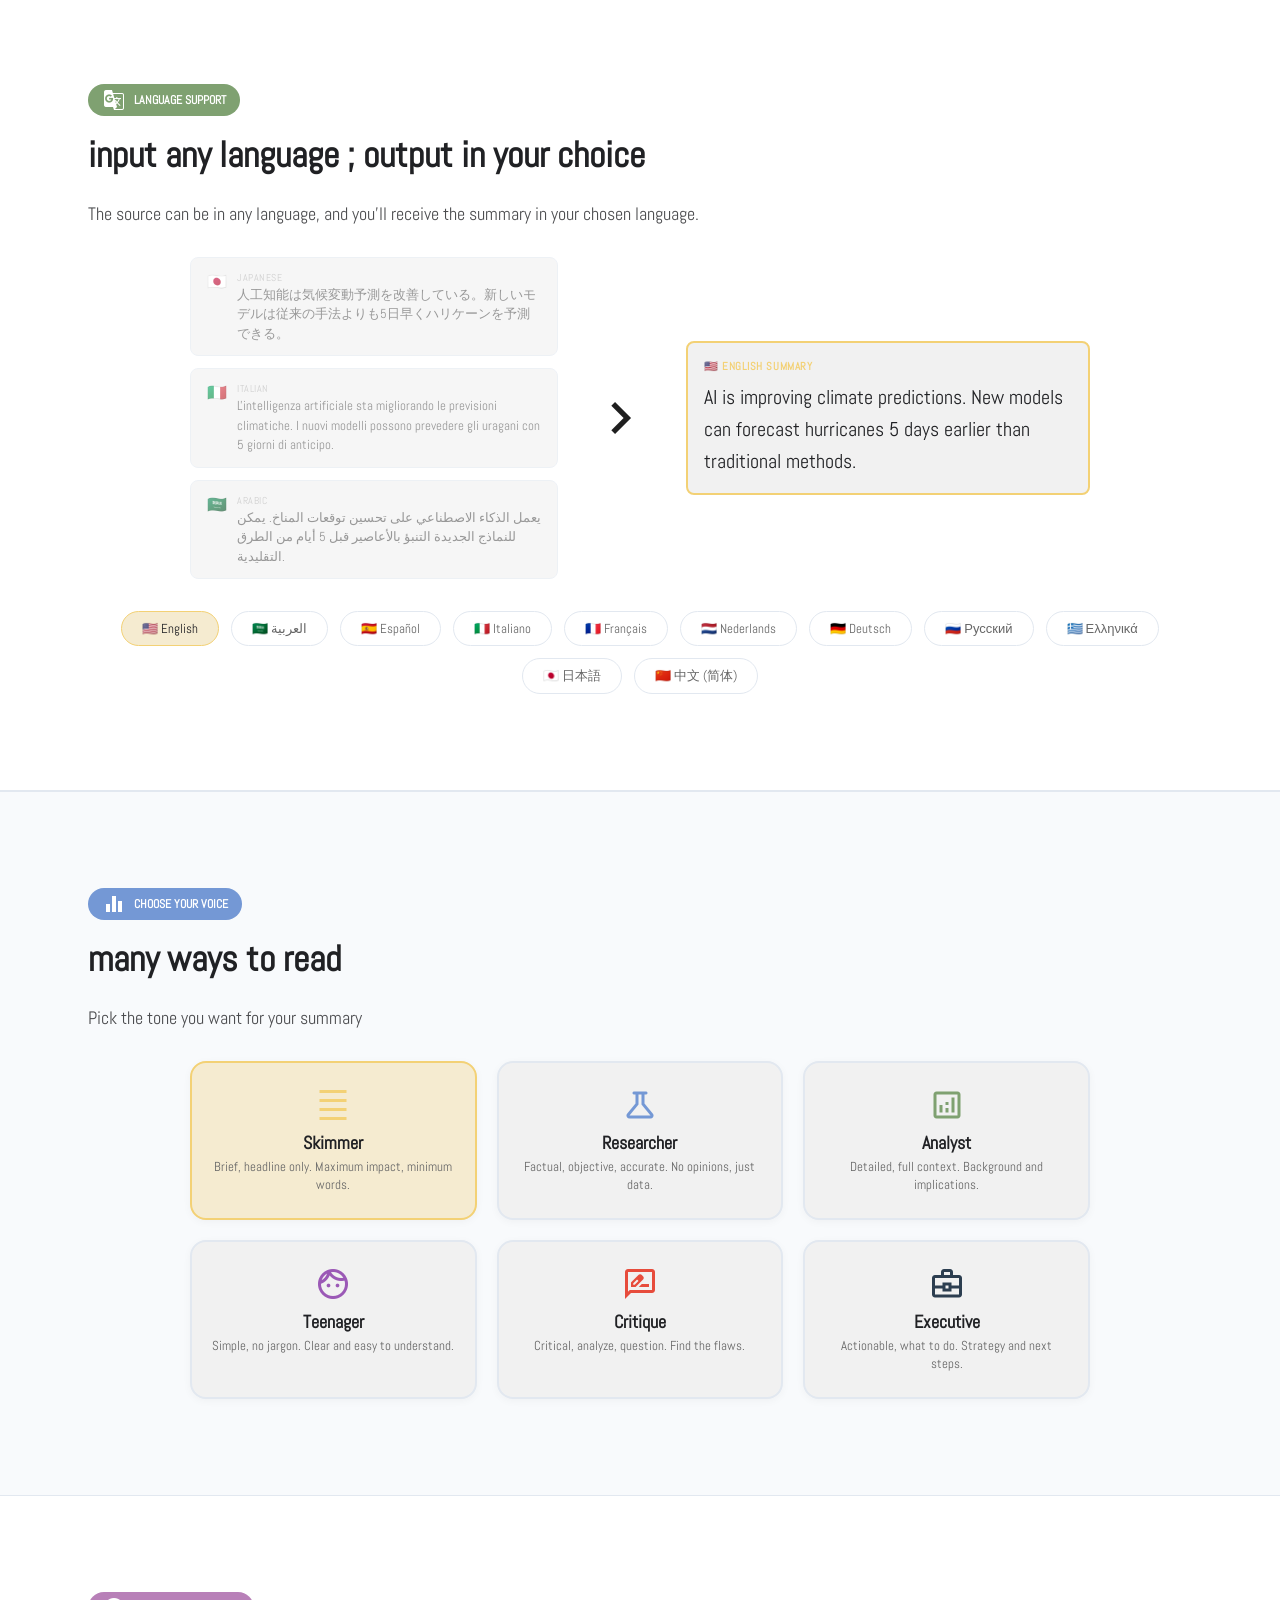
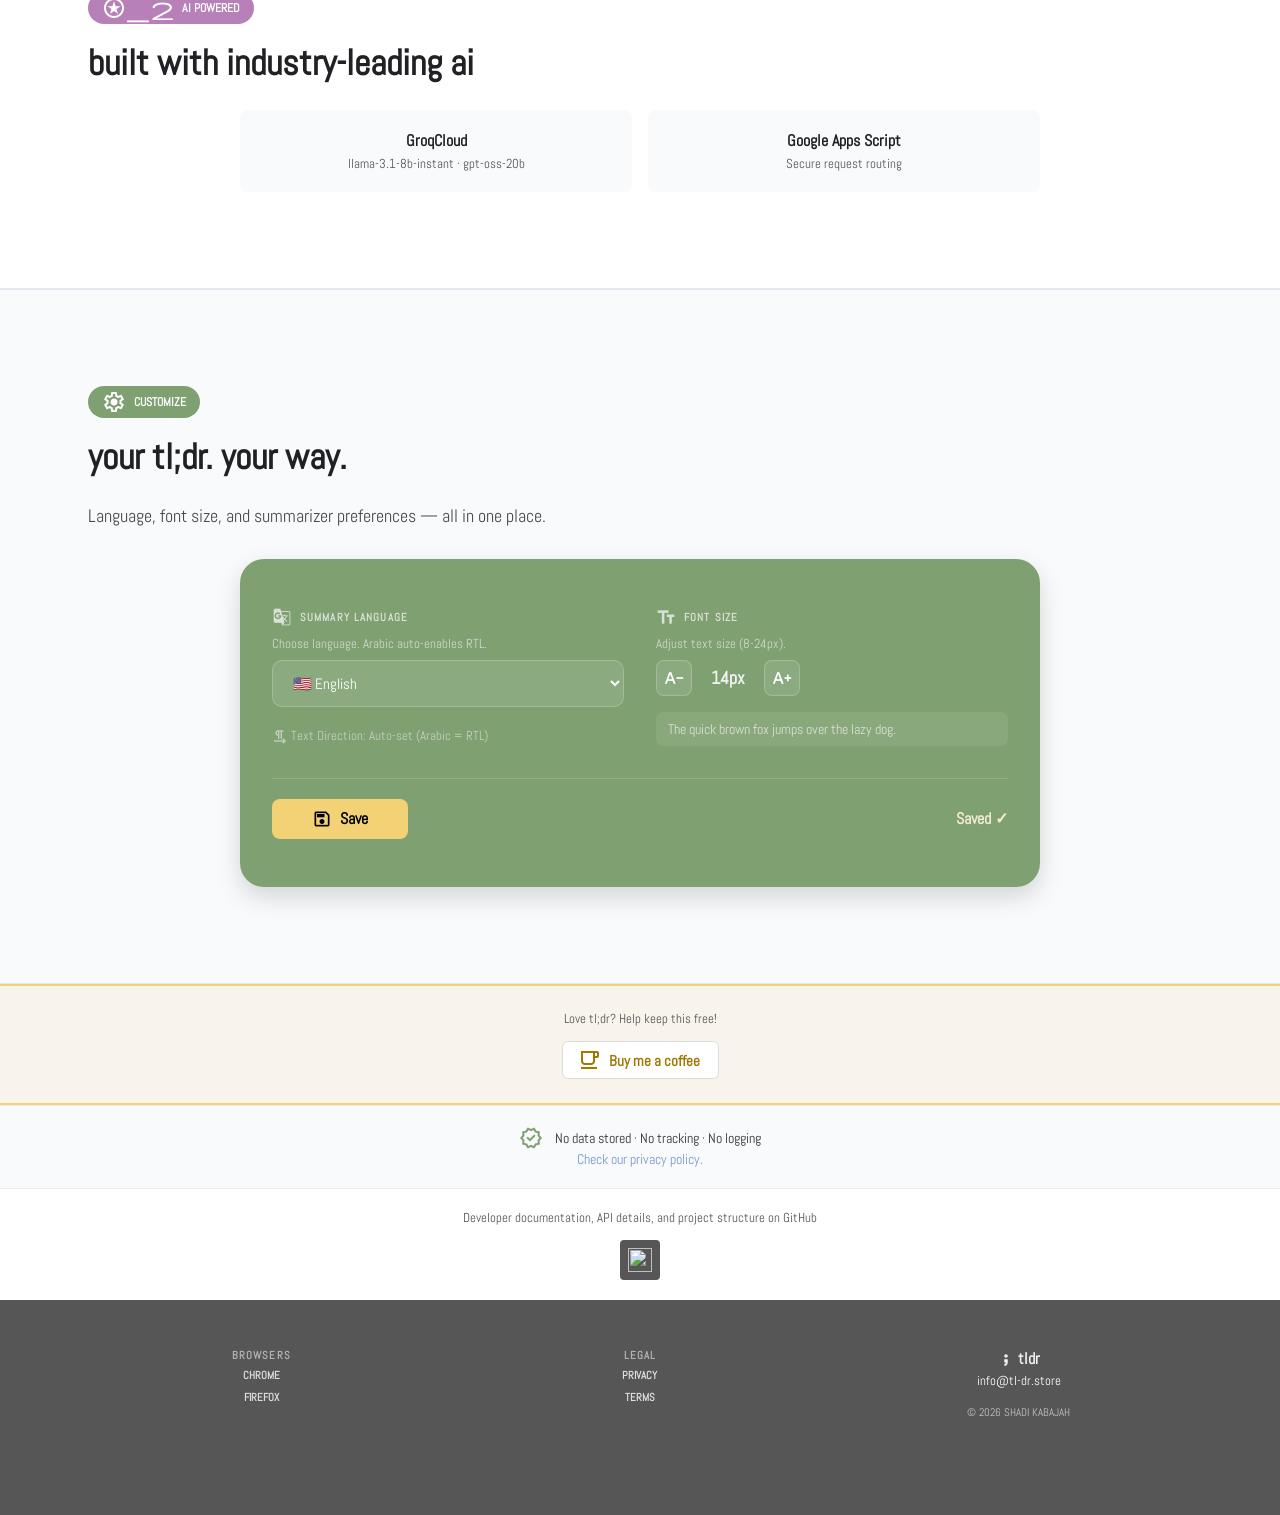
==== commit 0ab00152: "pushed via [SK-MacbookAir-M1] on 11/3 2:00 PM" ====
--- a/index.html
+++ b/index.html
@@ -368,7 +368,86 @@
     </div>
 </section>
 
-<!-- ===== TECH DOCS SECTION ===== -->
+
+<!-- ===== SETTINGS ===== -->
+<section id="settings" class="section section--gray">
+    <div class="container">
+        <div class="section_badge" style="background: var(--green); color: white;">
+            <span class="material-symbols-outlined">settings</span>
+            Customize
+        </div>
+        <h2 class="section_title">your tl;dr. your way.</h2>
+        <p class="section_desc">Language, font size, and summarizer preferences — all in one place.</p>
+    </div>
+    <div class="container">
+        <div class="settings-card">
+            <div class="settings-grid">
+                <div class="settings-group">
+                    <div class="settings-label">
+                        <span class="material-symbols-outlined">g_translate</span>
+                        Summary Language
+                    </div>
+                    <div class="settings-desc">Choose language. Arabic auto-enables RTL.</div>
+                    <select class="settings-select" id="demo-language">
+                          <option value="english">🇺🇸 English</option> 
+                    </select>
+                    <div style="margin-top: 0.75rem; opacity: 0.6; font-size: 0.8rem;">
+                        <span class="material-symbols-outlined" style="font-size: 1rem;">format_textdirection_l_to_r</span>
+                        Text Direction: Auto-set (Arabic = RTL)
+                    </div>
+                </div>
+                <div class="settings-group">
+                    <div class="settings-label">
+                        <span class="material-symbols-outlined">text_fields</span>
+                        Font Size
+                    </div>
+                    <div class="settings-desc">Adjust text size (8-24px).</div>
+                    <div class="font-controls">
+                        <button class="font-btn" id="demo-font-dec"><span class="material-symbols-outlined">text_decrease</span></button>
+                        <span class="font-size-display" id="demo-font-size">14px</span>
+                        <button class="font-btn" id="demo-font-inc"><span class="material-symbols-outlined">text_increase</span></button>
+                    </div>
+                    <div class="font-preview" id="demo-font-preview" style="font-size: 14px;">
+                        The quick brown fox jumps over the lazy dog.
+                    </div>
+                </div>
+            </div>
+            <div class="settings-actions">
+                <button class="save-btn"><span class="material-symbols-outlined">save</span> Save</button>
+                <span class="save-status" id="demo-status">Saved ✓</span>
+            </div>
+        </div>
+    </div>
+</section>
+
+<!-- ===== coffee SECTION ===== -->
+<section class="coffee-section">
+    <div class="container coffee_inner">
+        <a href="https://paypal.me/skabajah" target="_blank" class="coffee-link">
+            <span class="material-symbols-outlined coffee-icon">local_cafe</span>
+            <span>Buy me a coffee</span>
+        </a>
+        <p class="coffee-text">Love tl;dr? Help keep this free!</p>
+    </div>
+</section>
+
+
+
+
+<!-- ===== PRIVACY BANNER ===== -->
+<section class="privacy-banner">
+    <div class="container">
+        <div class="privacy-inner">
+            <span class="material-symbols-outlined">verified</span>
+            <span>No data stored · No tracking · No logging</span>
+        </div>
+        <div class="privacy-inner">
+                <a href="privacy.html">Check our privacy policy.</a>
+        </div>
+    </div>
+</section>
+
+<!-- ===== GITHUB SECTION ===== -->
 <section class="github-section">
     <div class="container github_inner">
         <a href="https://github.com/skabajah/tldr/blob/main/README.md" target="_blank" class="github-link">
@@ -380,84 +459,6 @@
     </div>
 </section>
 
-<!-- ===== SETTINGS ===== -->
-<section id="settings" class="section section--gray">
-    <div class="container">
-        <div class="section_badge" style="background: var(--green); color: white;">
-            <span class="material-symbols-outlined">settings</span>
-            Customize
-        </div>
-        <h2 class="section_title">your tl;dr. your way.</h2>
-        <p class="section_desc">Language, font size, and summarizer preferences — all in one place.</p>
-    </div>
-    <div class="container">
-        <div class="settings-card">
-            <div class="settings-grid">
-                <div class="settings-group">
-                    <div class="settings-label">
-                        <span class="material-symbols-outlined">g_translate</span>
-                        Summary Language
-                    </div>
-                    <div class="settings-desc">Choose language. Arabic auto-enables RTL.</div>
-                    <select class="settings-select" id="demo-language">
-                          <option value="english">🇺🇸 English</option> 
-                    </select>
-                    <div style="margin-top: 0.75rem; opacity: 0.6; font-size: 0.8rem;">
-                        <span class="material-symbols-outlined" style="font-size: 1rem;">format_textdirection_l_to_r</span>
-                        Text Direction: Auto-set (Arabic = RTL)
-                    </div>
-                </div>
-                <div class="settings-group">
-                    <div class="settings-label">
-                        <span class="material-symbols-outlined">text_fields</span>
-                        Font Size
-                    </div>
-                    <div class="settings-desc">Adjust text size (8-24px).</div>
-                    <div class="font-controls">
-                        <button class="font-btn" id="demo-font-dec"><span class="material-symbols-outlined">text_decrease</span></button>
-                        <span class="font-size-display" id="demo-font-size">14px</span>
-                        <button class="font-btn" id="demo-font-inc"><span class="material-symbols-outlined">text_increase</span></button>
-                    </div>
-                    <div class="font-preview" id="demo-font-preview" style="font-size: 14px;">
-                        The quick brown fox jumps over the lazy dog.
-                    </div>
-                </div>
-            </div>
-            <div class="settings-actions">
-                <button class="save-btn"><span class="material-symbols-outlined">save</span> Save</button>
-                <span class="save-status" id="demo-status">Saved ✓</span>
-            </div>
-        </div>
-    </div>
-</section>
-
-<!-- ===== coffee SECTION ===== -->
-<section class="coffee-section">
-    <div class="container coffee_inner">
-        <a href="https://paypal.me/skabajah" target="_blank" class="coffee-link">
-            <span class="material-symbols-outlined coffee-icon">local_cafe</span>
-            <span>Buy me a coffee</span>
-        </a>
-        <p class="coffee-text">Love tl;dr? Help keep this free!</p>
-    </div>
-</section>
-
-
-
-
-<!-- ===== PRIVACY BANNER ===== -->
-<section class="privacy-banner">
-    <div class="container">
-        <div class="privacy-inner">
-            <span class="material-symbols-outlined">verified</span>
-            <span>No data stored · No tracking · No logging</span>
-        </div>
-        <div class="privacy-inner">
-                <a href="privacy.html">Check our privacy policy.</a>
-        </div>
-    </div>
-</section>
-
 
 <!-- ===== FOOTER ===== -->
 <footer class="footer" id="footer">
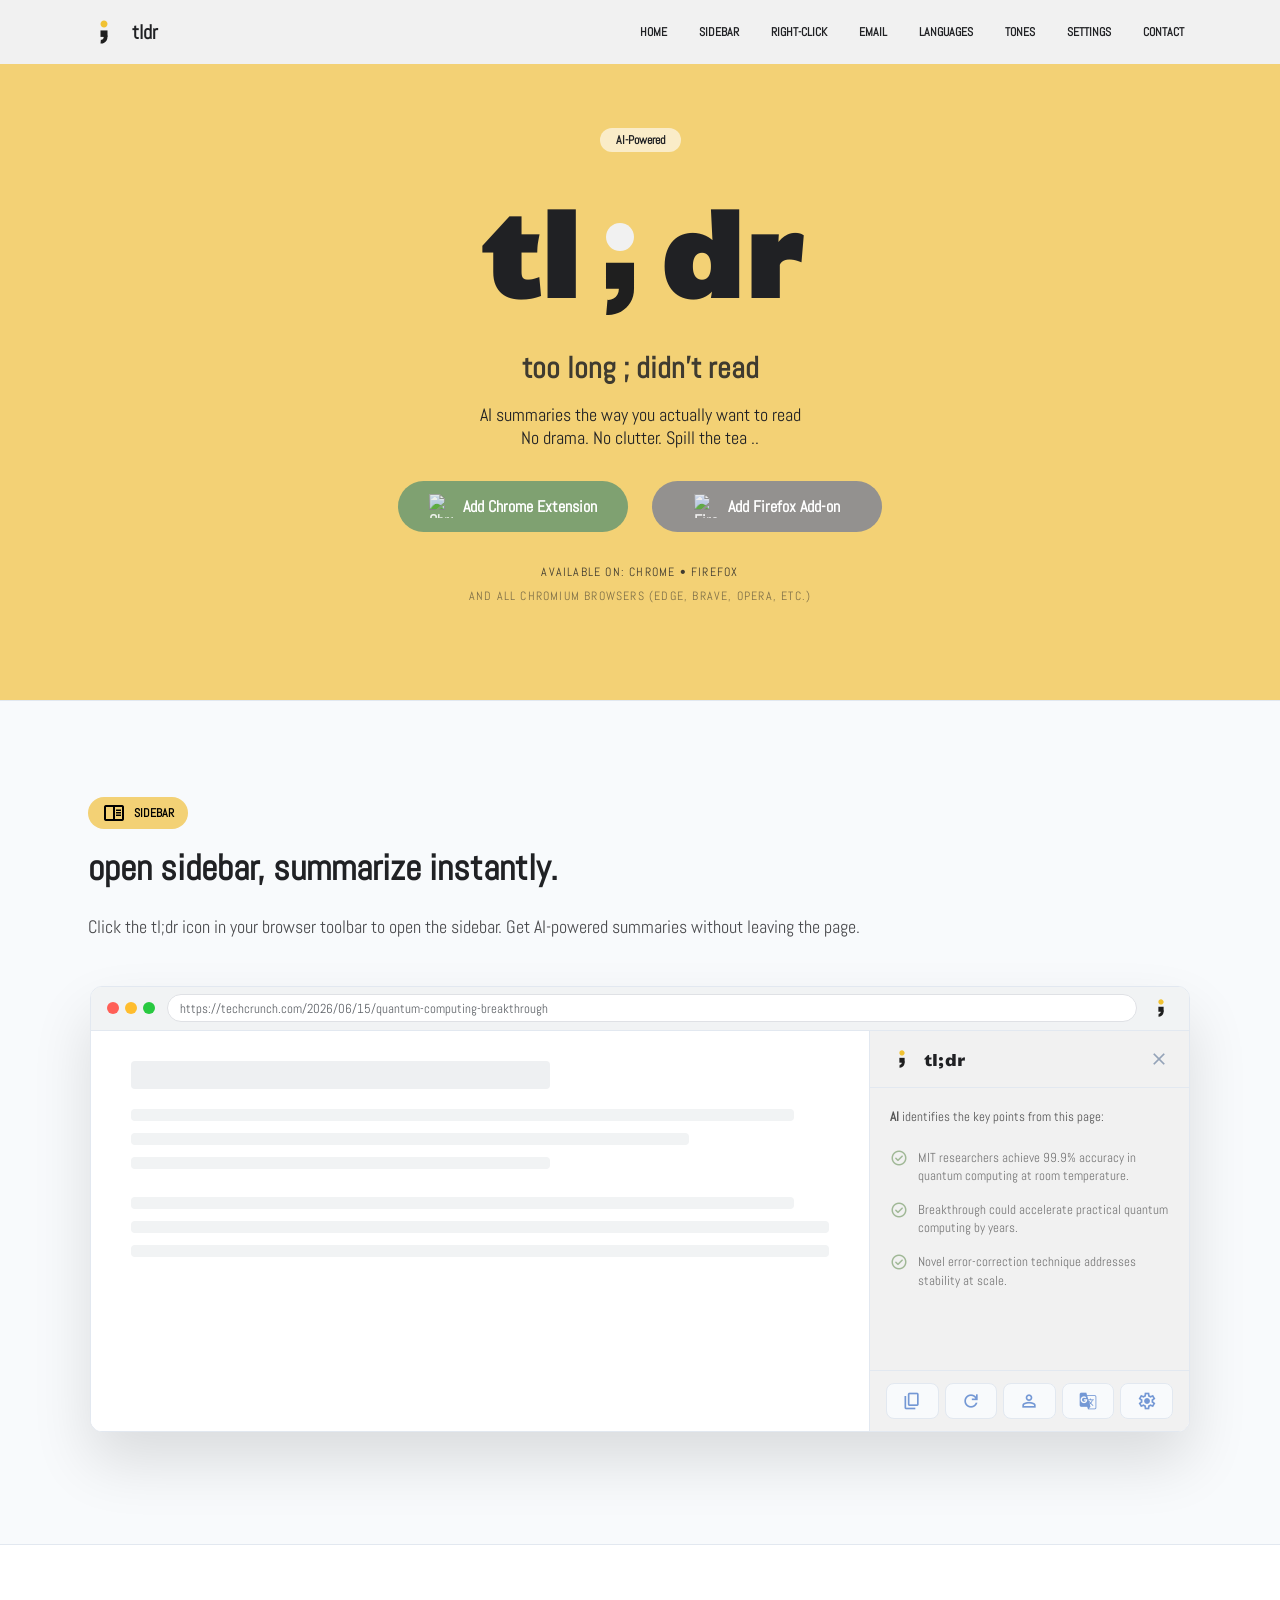
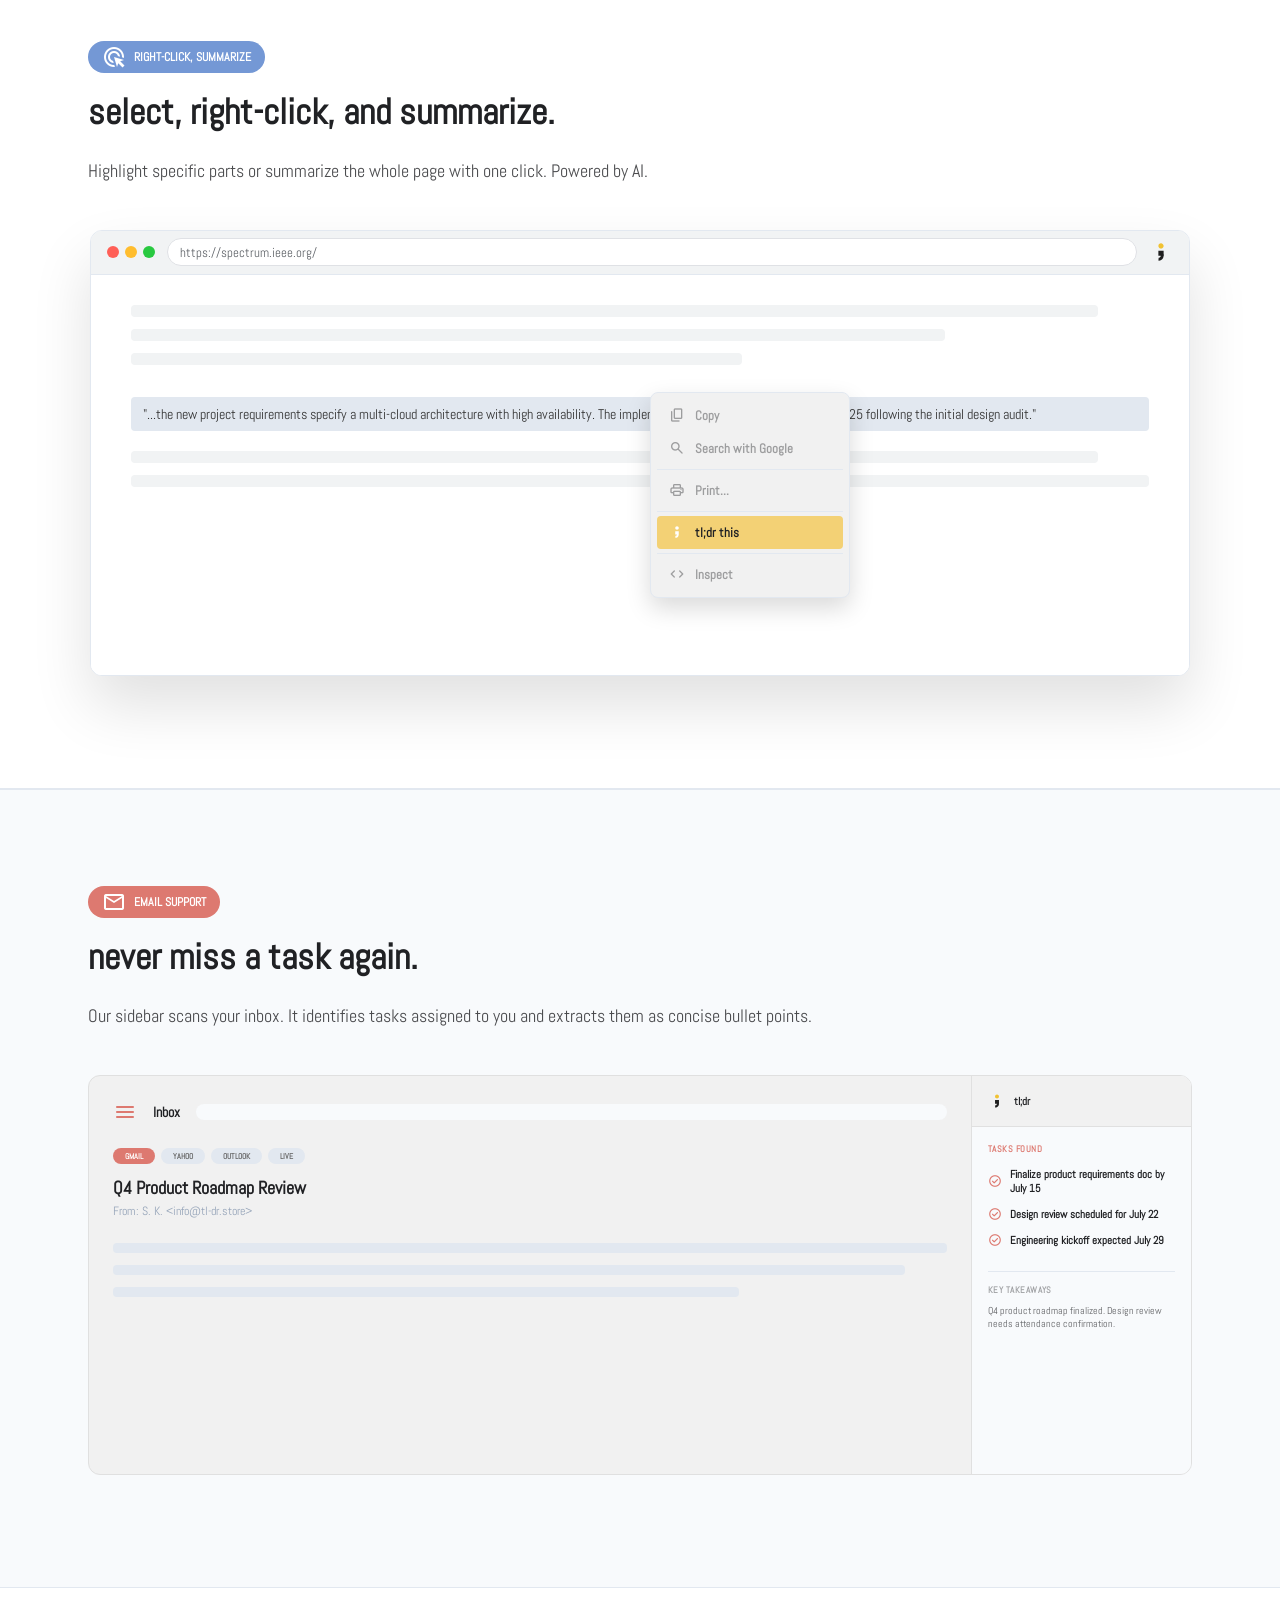
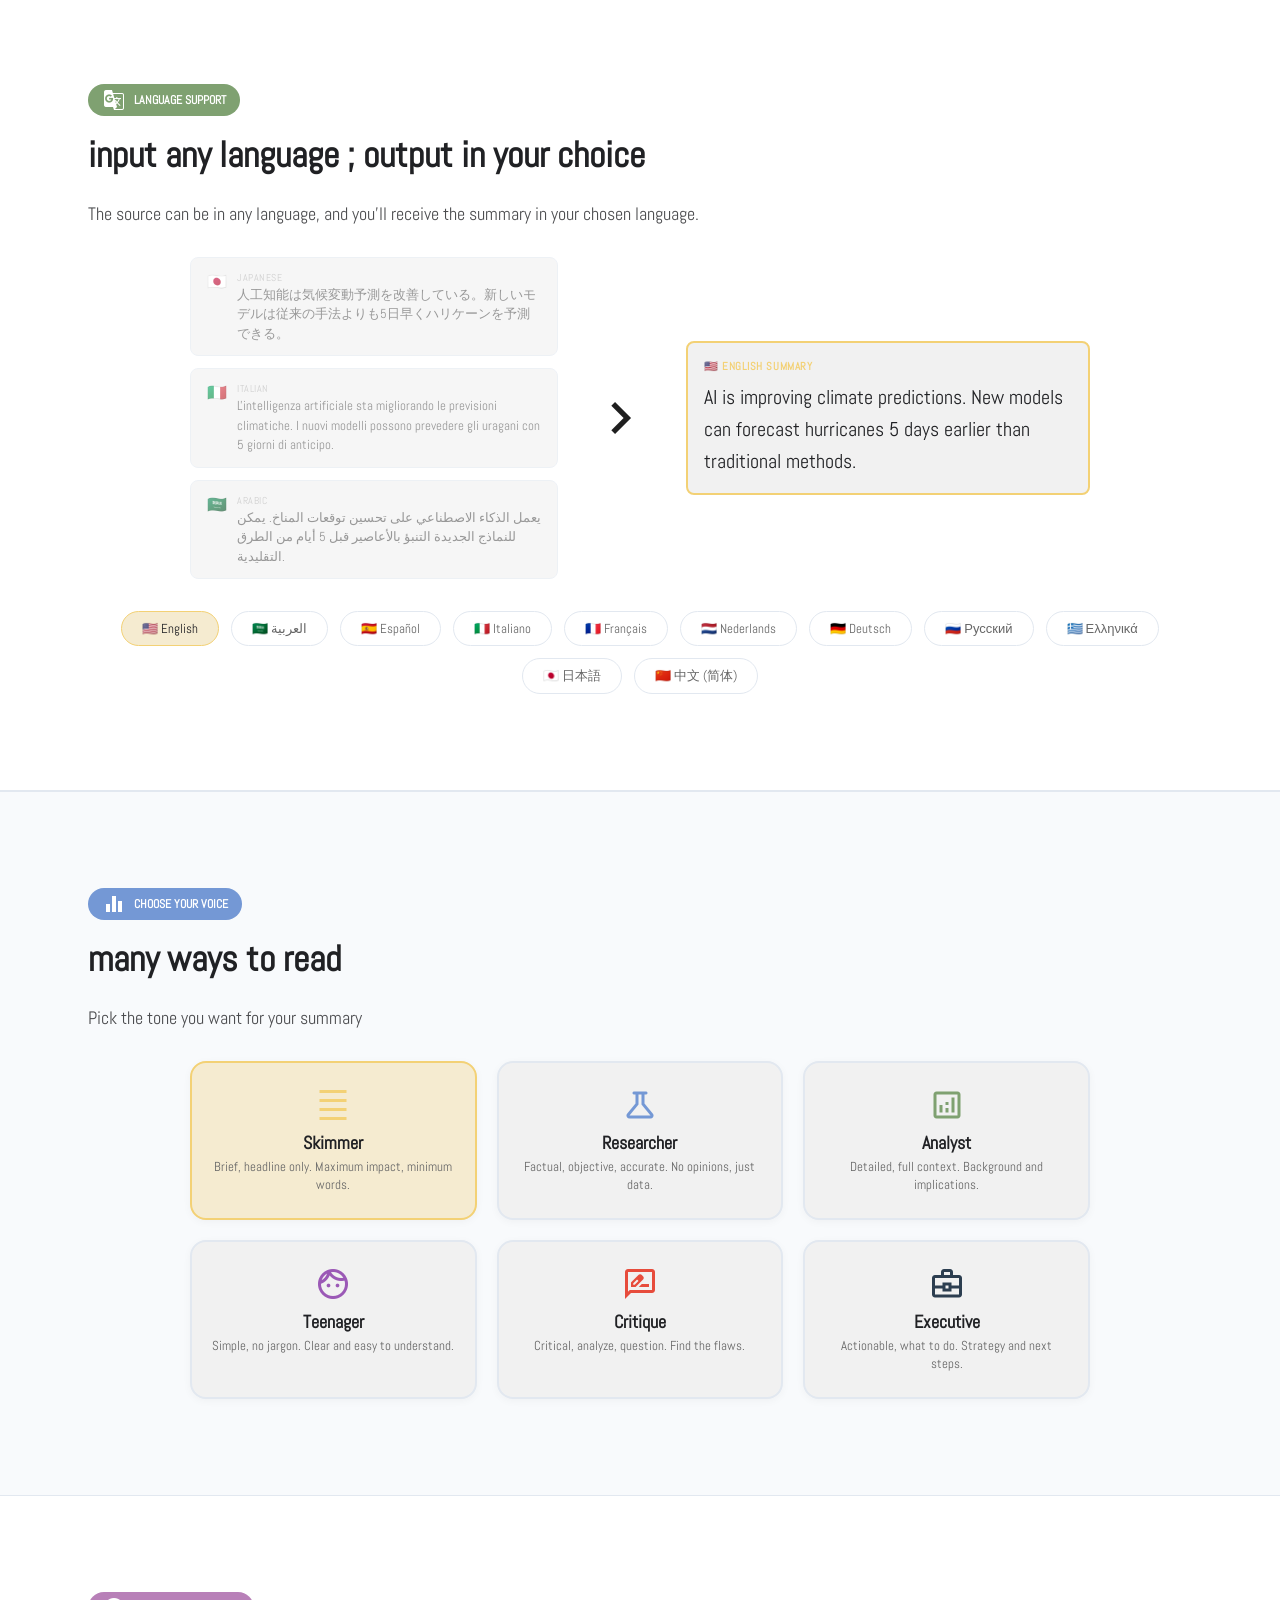
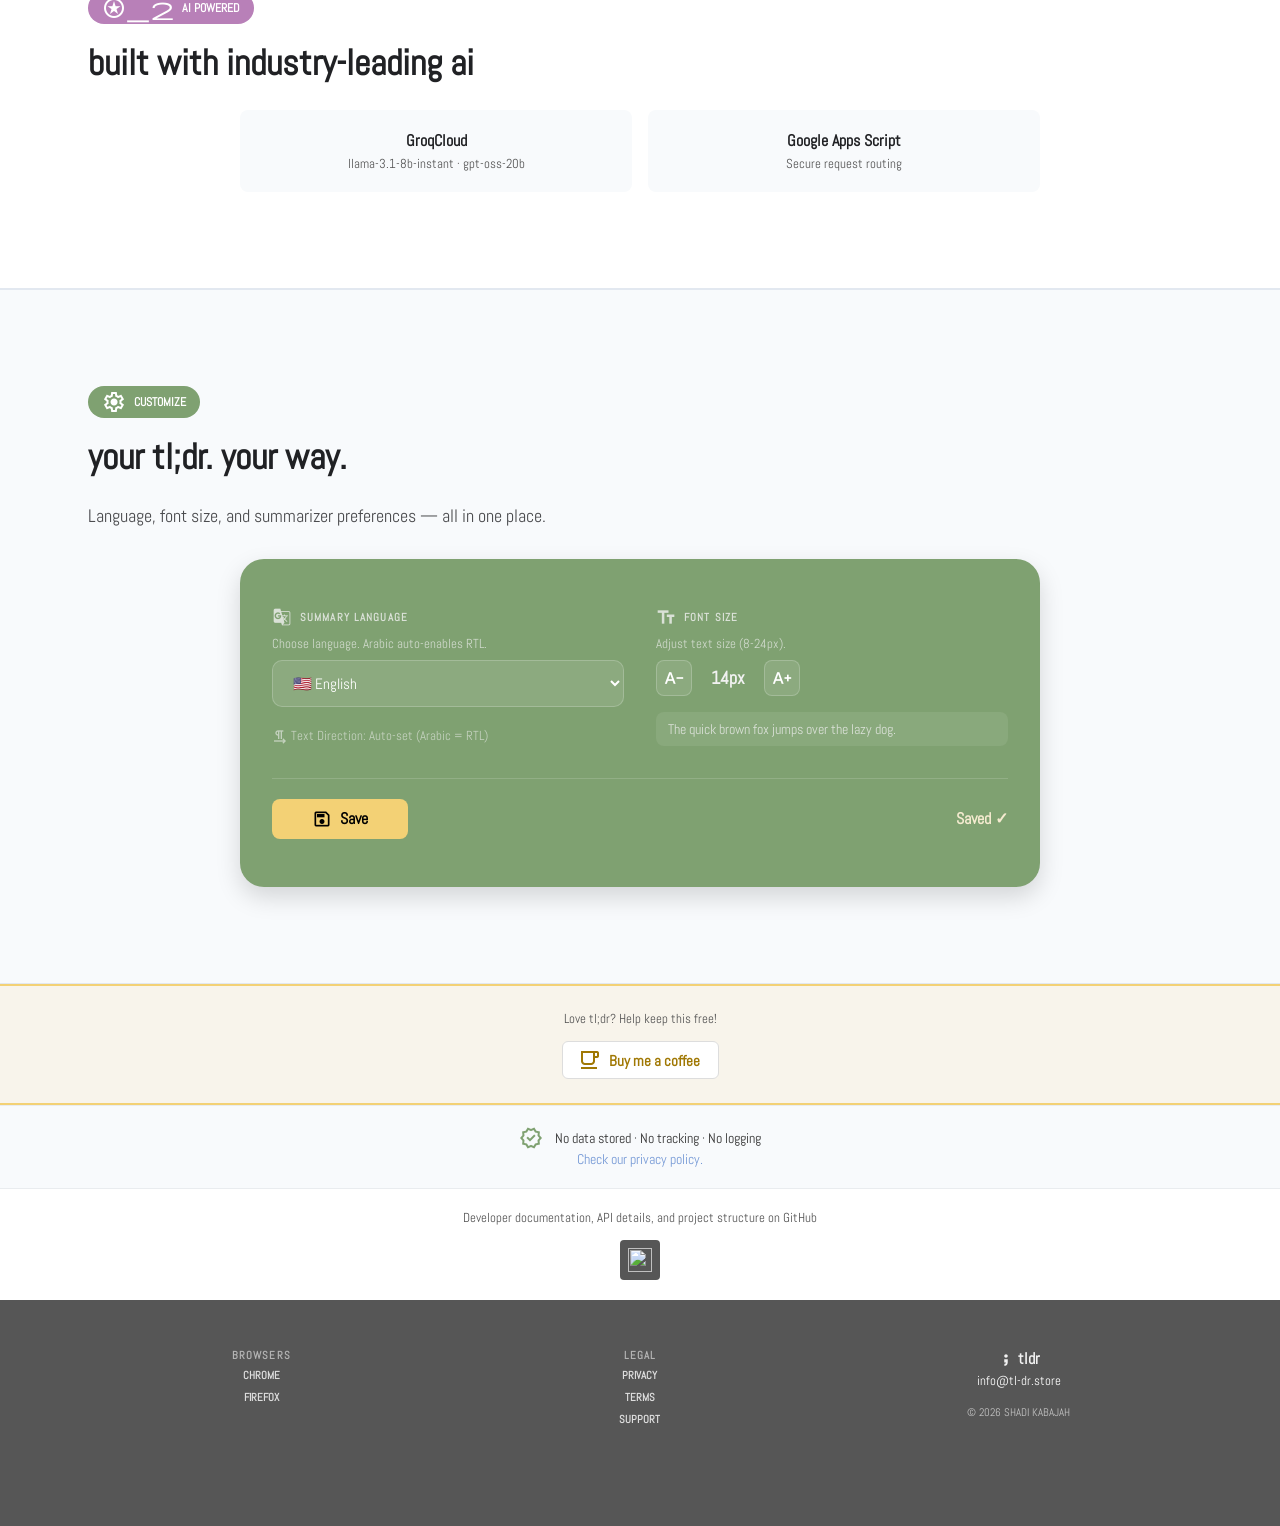
==== commit 2c12f8d4: "pushed via [SK-MacbookAir-M1] on 11/8 11:32 AM" ====
--- a/index.html
+++ b/index.html
@@ -487,6 +487,7 @@
             <div class="footer_links">
                 <a href="privacy.html">Privacy</a>
                 <a href="terms.html">Terms</a>
+                <a href="support.html">Support</a>
             </div>
         </div>
 
--- a/main.css
+++ b/main.css
@@ -1048,6 +1048,29 @@
 
 .privacy-inner a:hover {
     text-decoration: underline;
+}
+
+/*feedback*/
+
+.form-block {
+    display: flex;
+    justify-content: center;
+    width: 100%;
+    background: white;
+    border-radius: 1.5rem;
+    border: 1px solid var(--gray);
+    margin-top: 1rem;
+    padding: 1.5rem 0.5rem;
+    overflow: hidden;
+}
+
+iframe {
+    border: none;
+    border-radius: 8px;
+    overflow: hidden;
+    margin: 0;
+    width: 100%;
+    height: 1270px;
 }
 
 /* Dark Mode */
